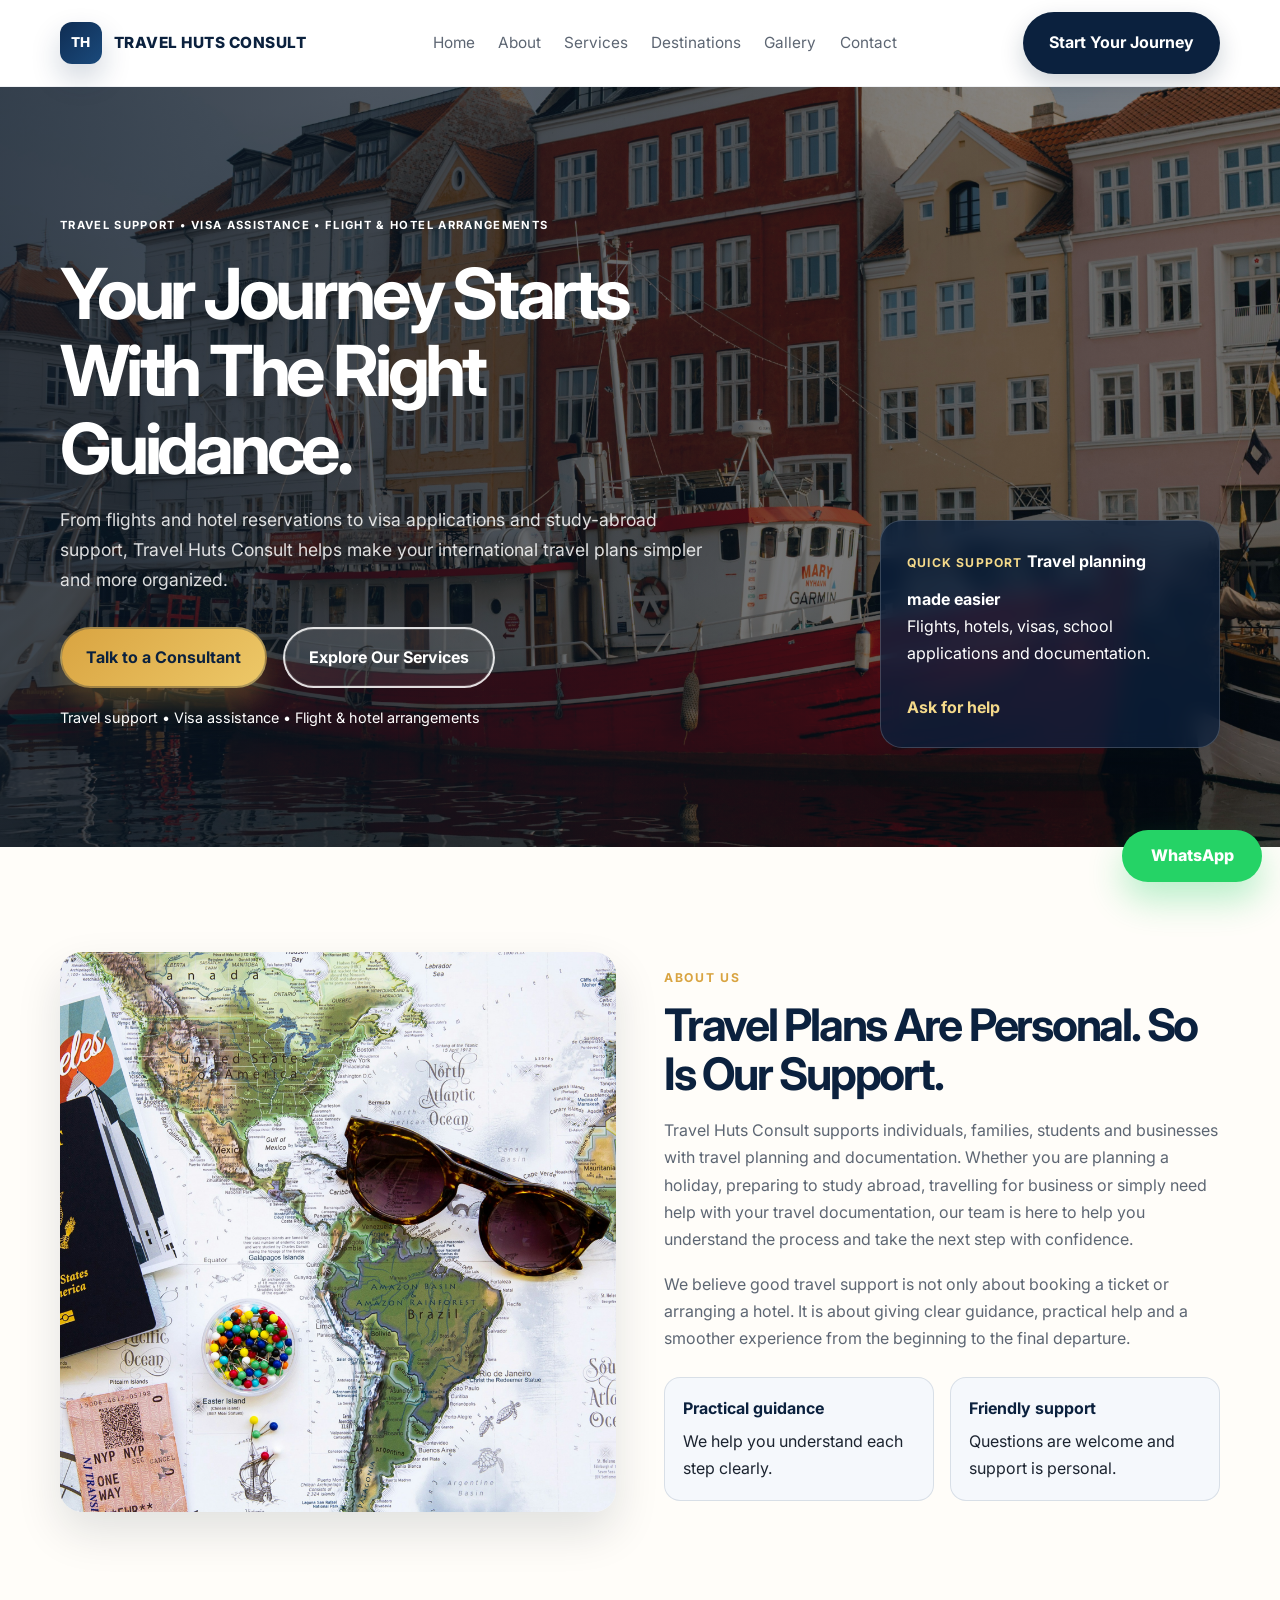
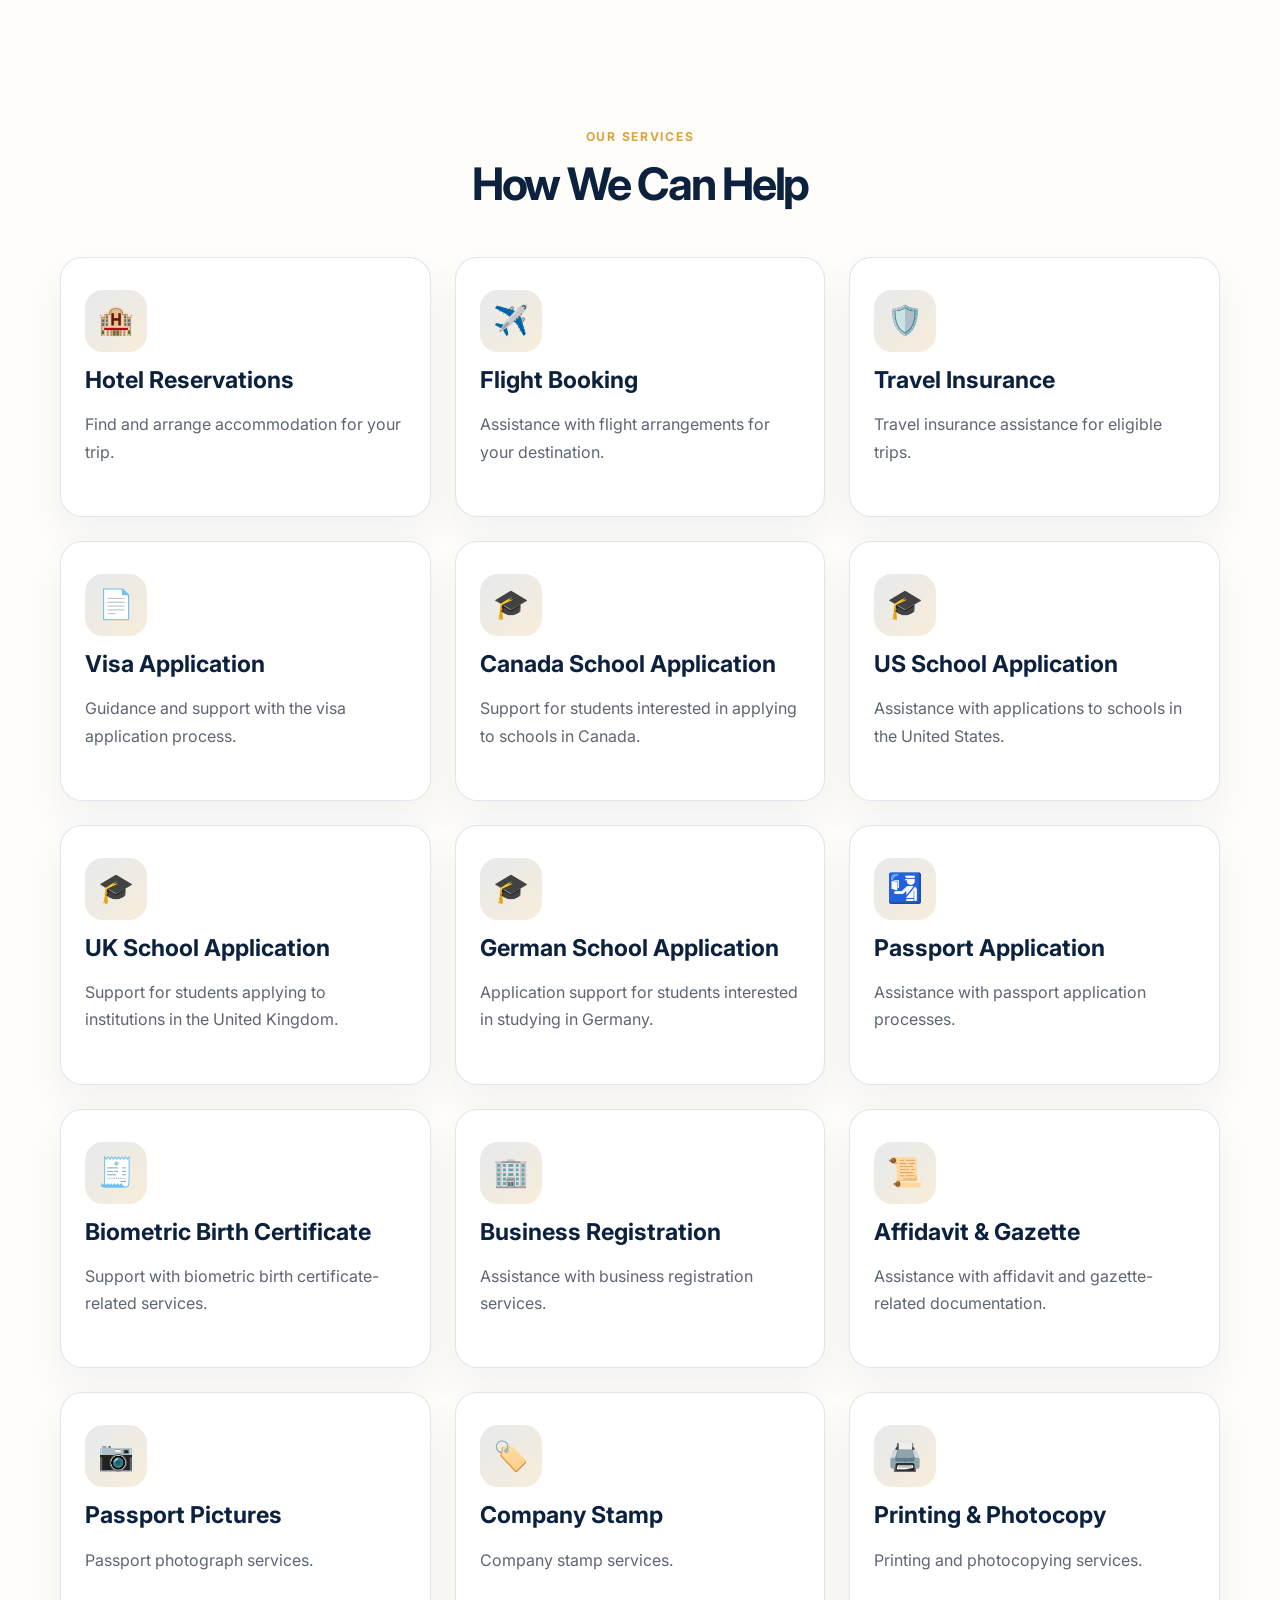
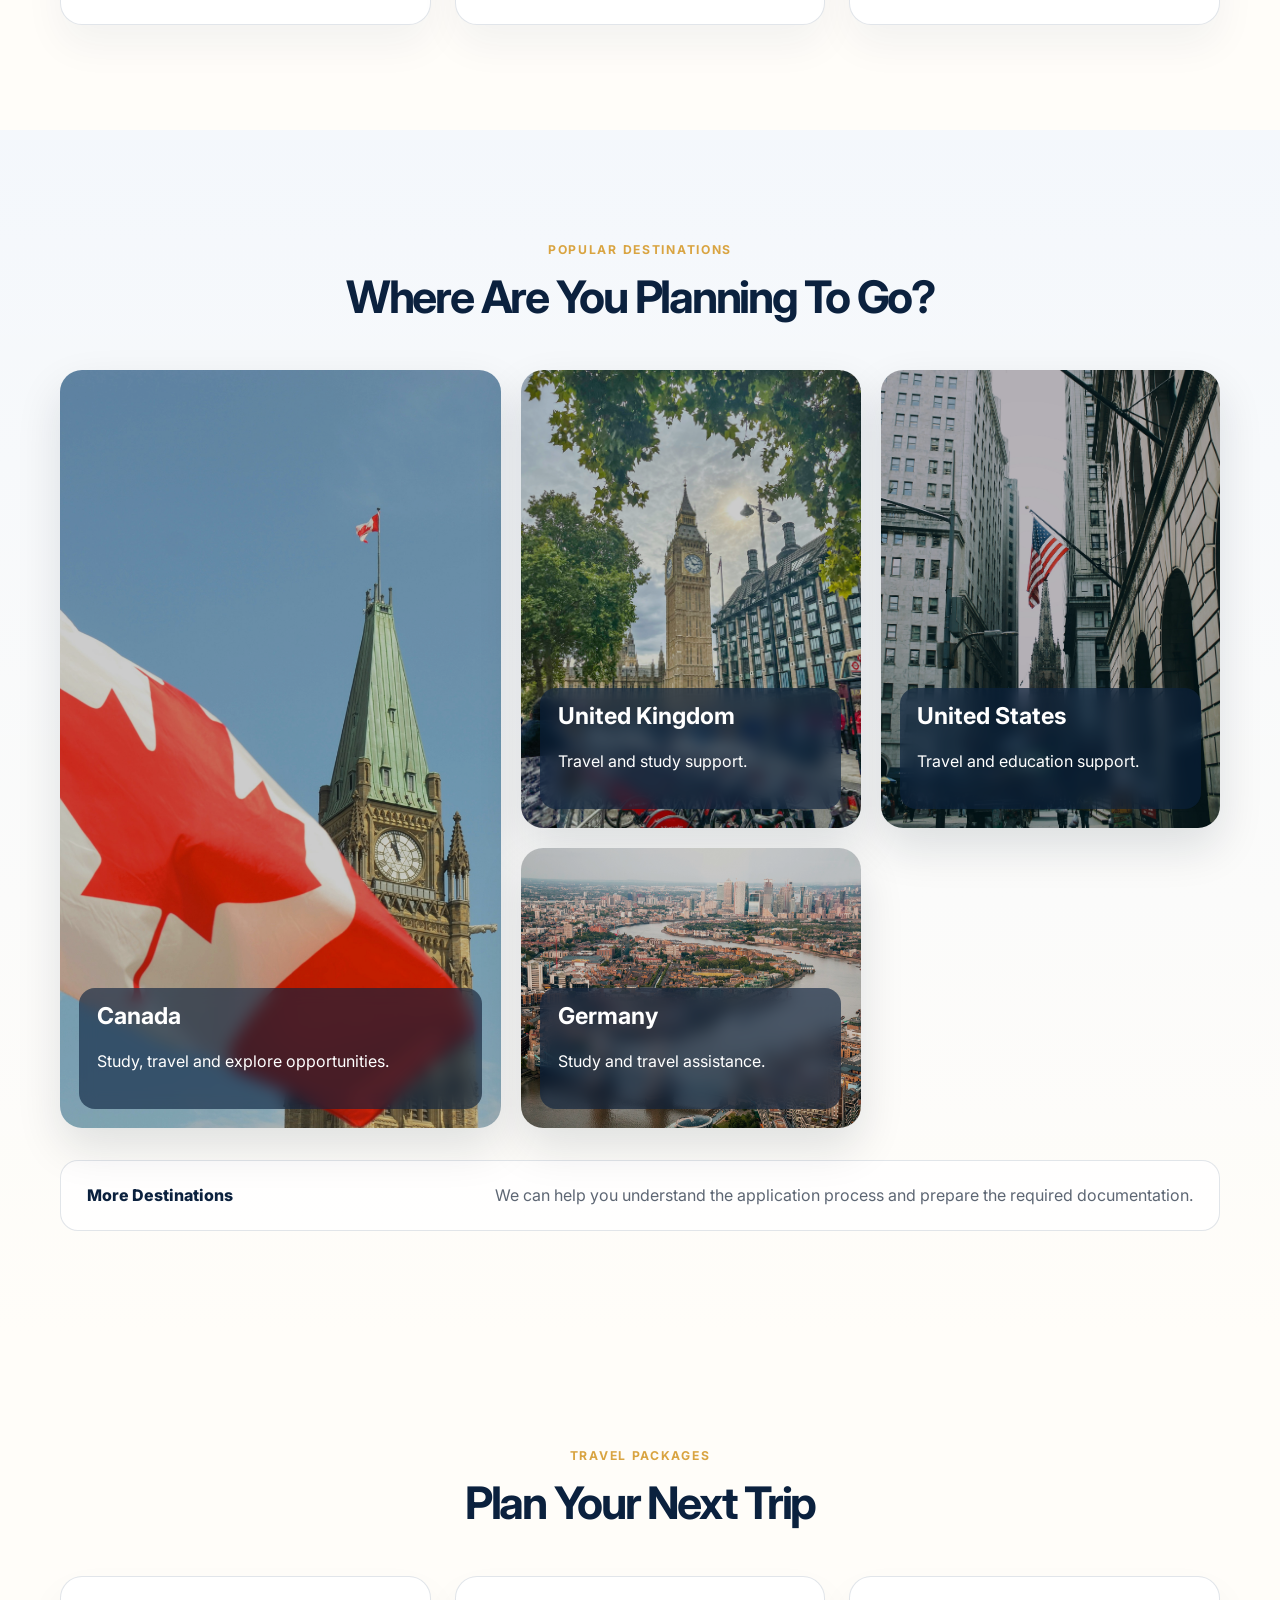
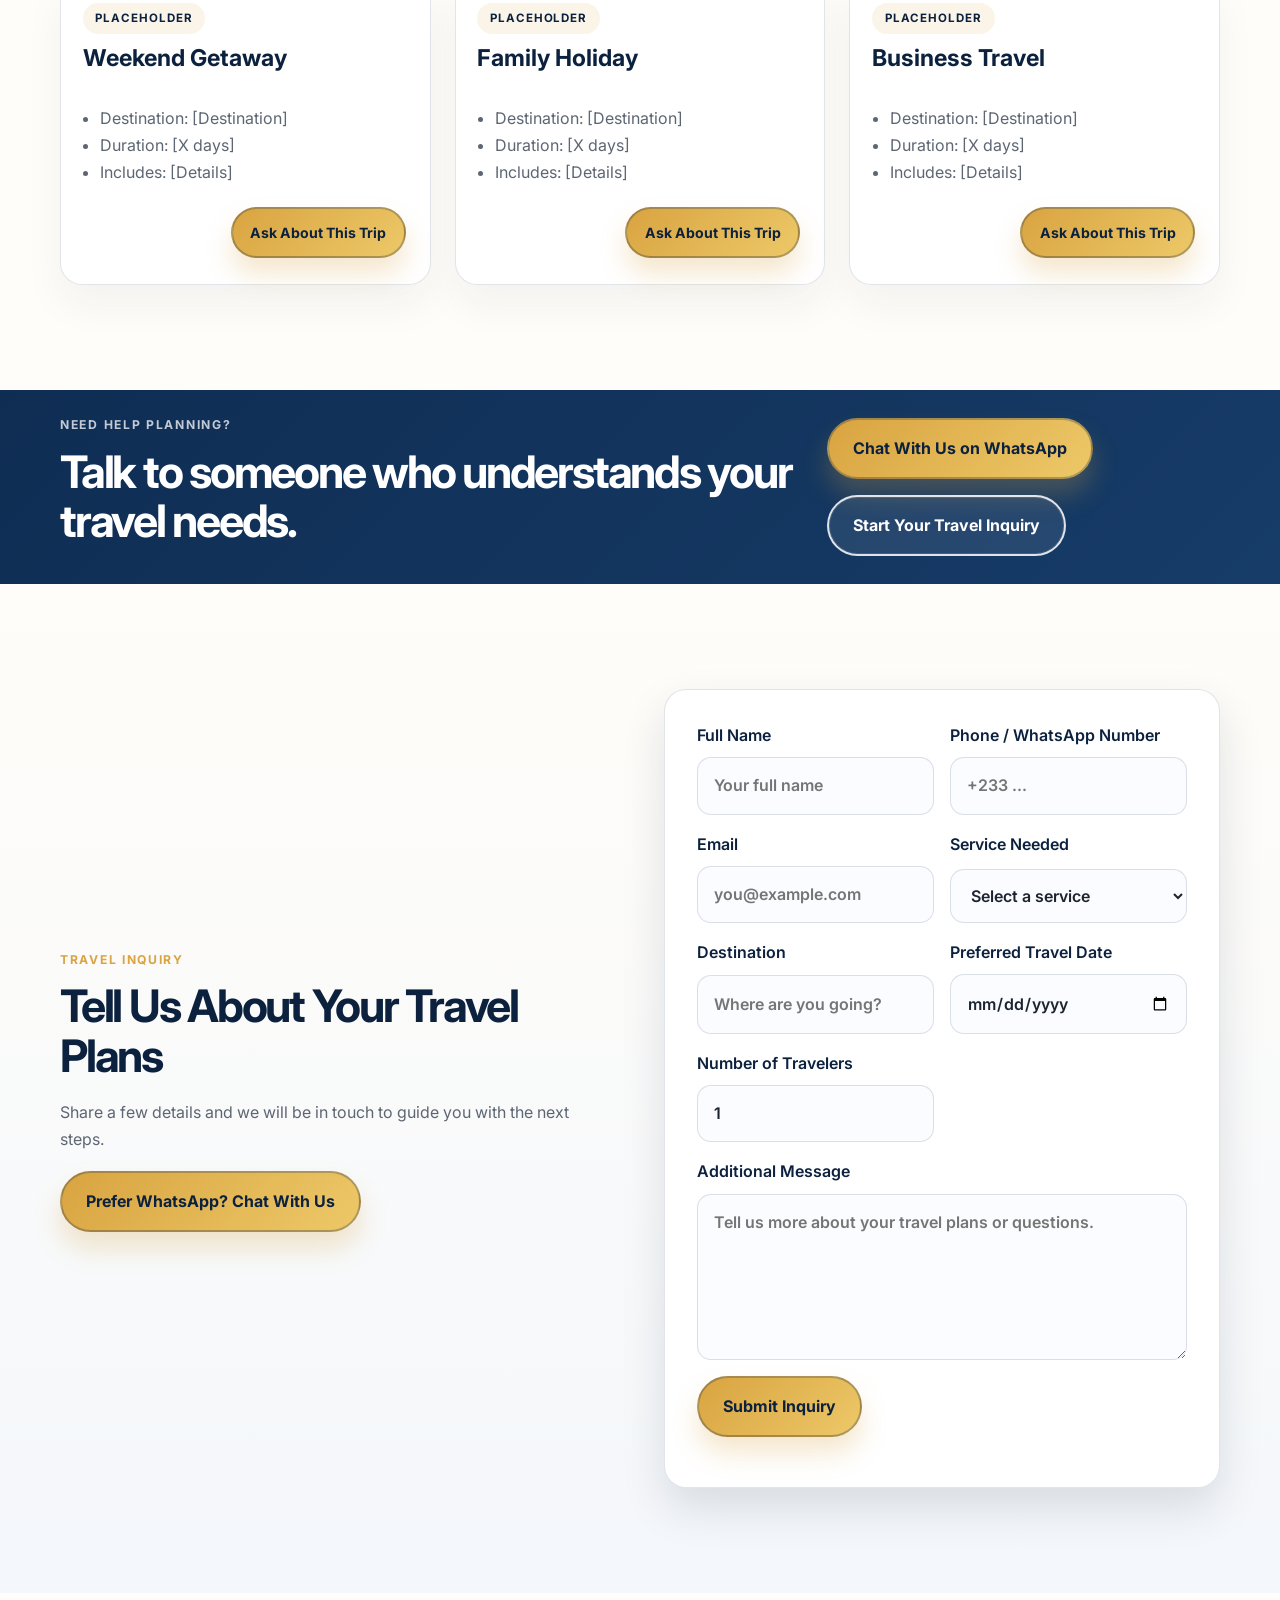
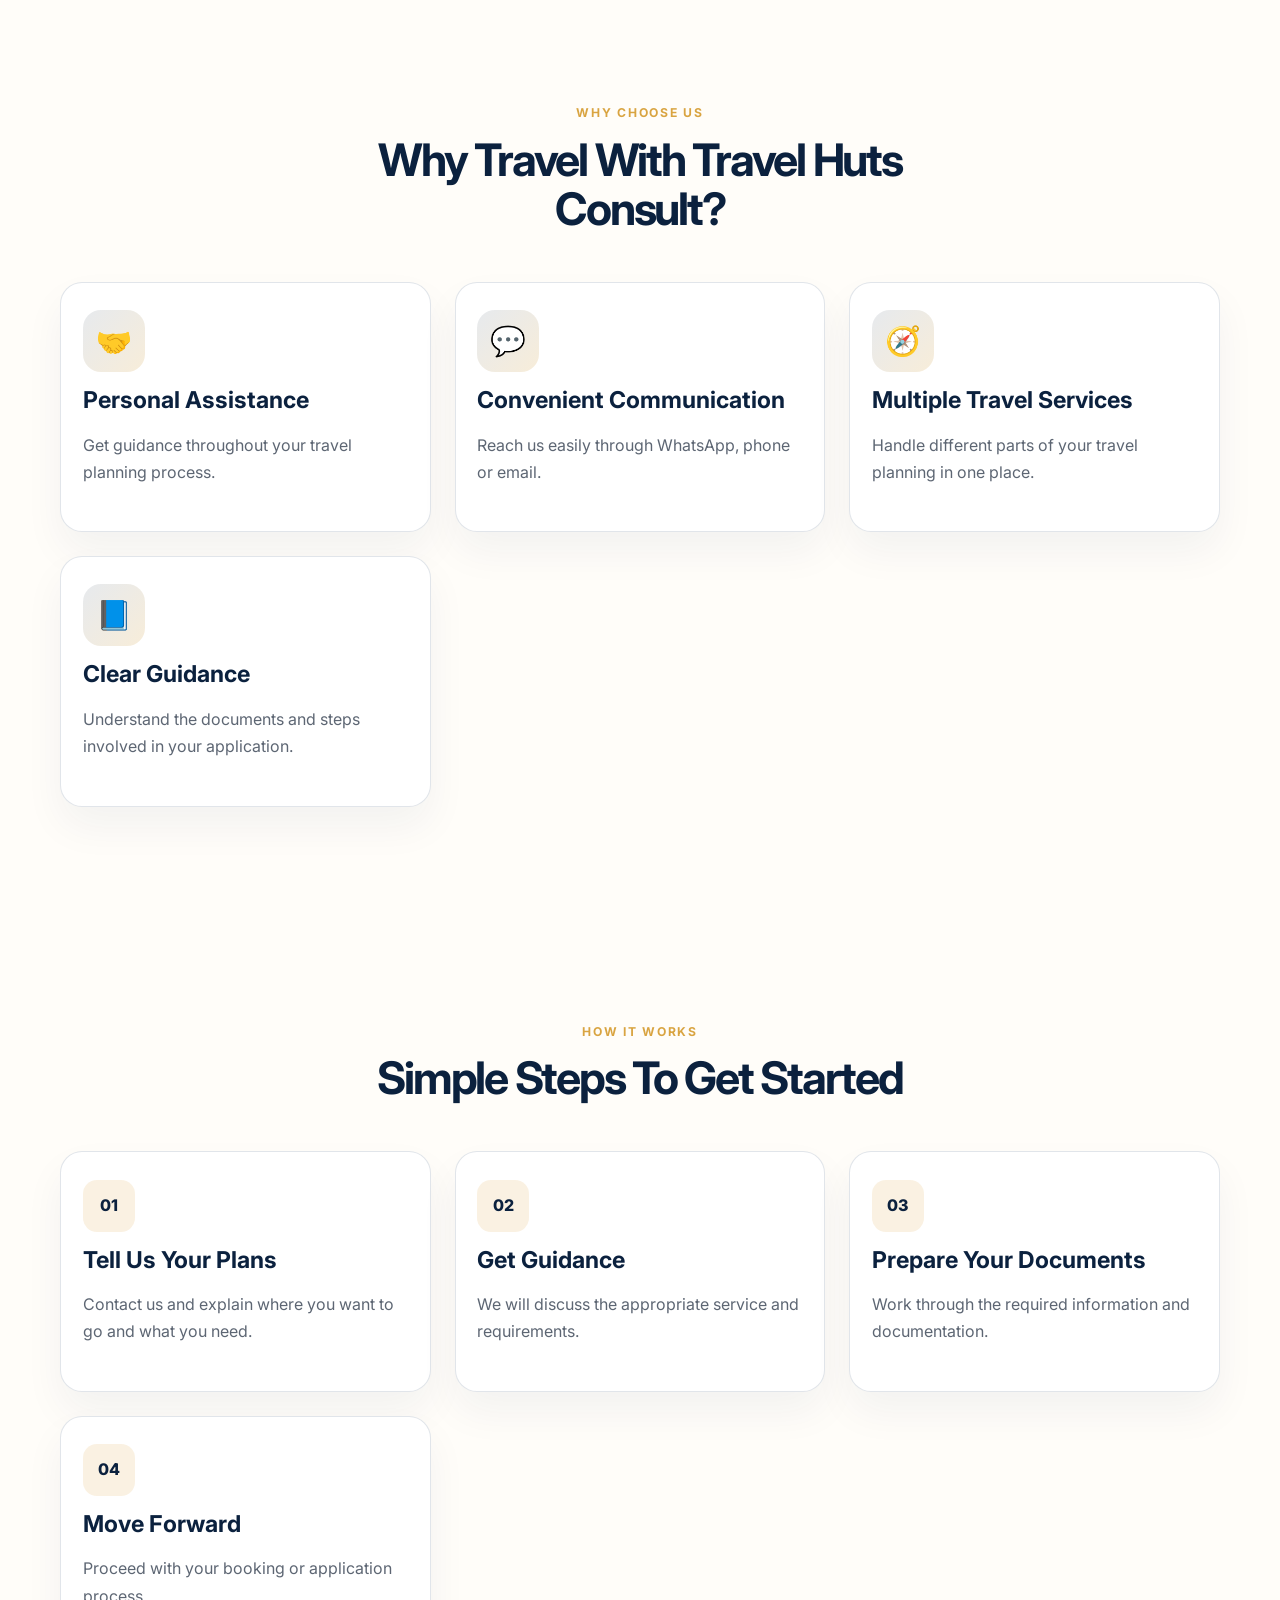
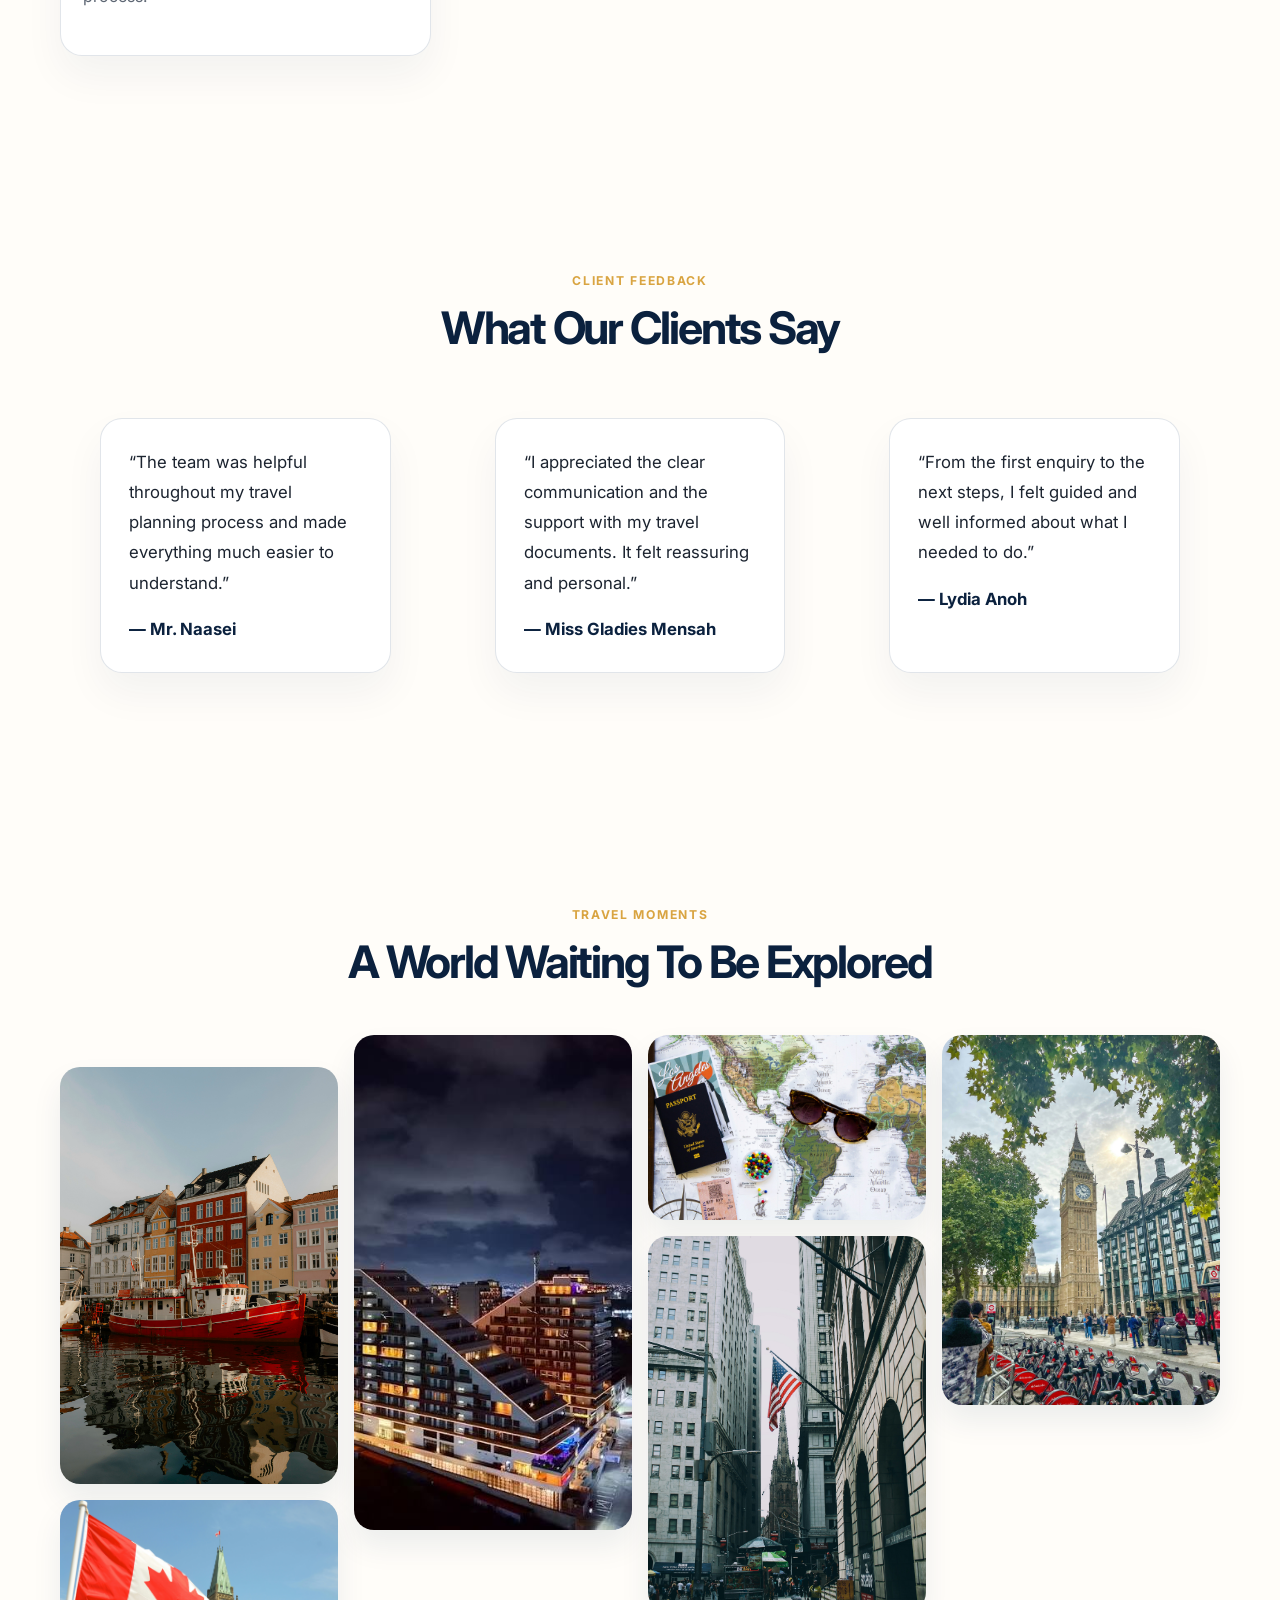
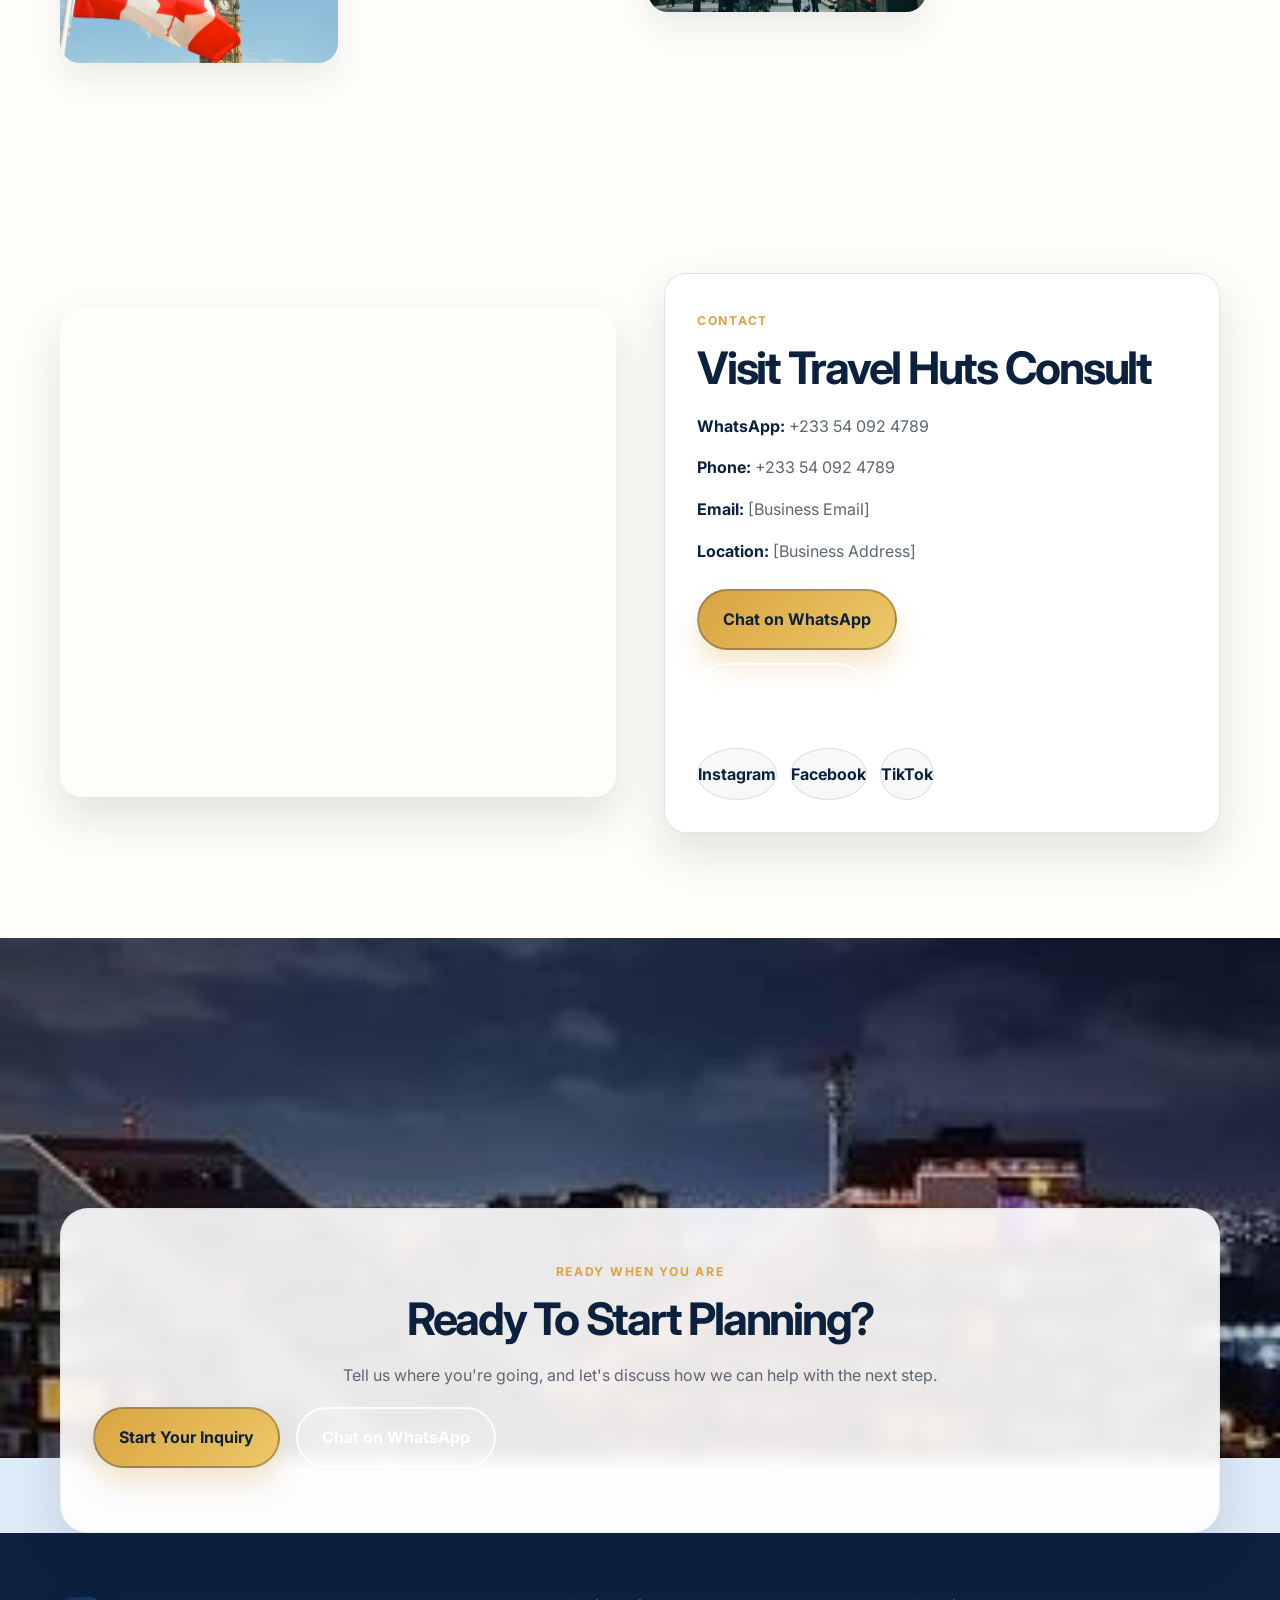
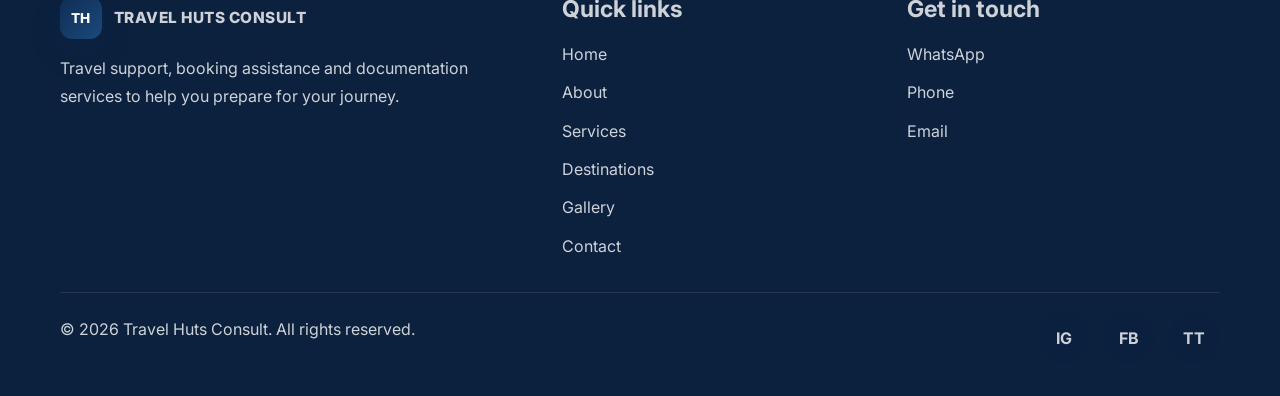
==== index.html @ ecdd97b5 "a landing page for travel huts consult" ====
<!DOCTYPE html>
<html lang="en">
  <head>
    <meta charset="UTF-8" />
    <meta name="viewport" content="width=device-width, initial-scale=1.0" />
    <meta
      name="description"
      content="Travel Huts Consult helps with flights, hotel reservations, visa applications, school admissions and travel documentation support."
    />
    <title>Travel Huts Consult | Travel Support & Consultancy</title>
    <link rel="preconnect" href="https://fonts.googleapis.com" />
    <link rel="preconnect" href="https://fonts.gstatic.com" crossorigin />
    <link
      href="https://fonts.googleapis.com/css2?family=Inter:wght@400;500;600;700;800;900&display=swap"
      rel="stylesheet"
    />
    <link rel="stylesheet" href="styles.css" />
    <script defer src="script.js"></script>
  </head>
  <body>
    <header class="site-header">
      <div class="container nav-wrap">
        <a href="#home" class="brand" aria-label="Travel Huts Consult home">
          <span class="brand-mark">TH</span>
          <span class="brand-text">TRAVEL HUTS CONSULT</span>
        </a>

        <nav class="main-nav" aria-label="Main navigation">
          <a href="#home">Home</a>
          <a href="#about">About</a>
          <a href="#services">Services</a>
          <a href="#destinations">Destinations</a>
          <a href="#gallery">Gallery</a>
          <a href="#contact">Contact</a>
        </nav>

        <a href="#contact" class="btn btn-primary nav-cta">Start Your Journey</a>

        <button class="menu-toggle" aria-expanded="false" aria-label="Open menu">
          <span></span>
          <span></span>
          <span></span>
        </button>
      </div>
    </header>

    <main>
      <section class="hero" id="home">
        <div class="hero-overlay"></div>
        <div class="container hero-grid">
          <div class="hero-content">
            <p class="eyebrow">Travel support • Visa assistance • Flight & hotel arrangements</p>
            <h1>Your Journey Starts With The Right Guidance.</h1>
            <p class="hero-text">
              From flights and hotel reservations to visa applications and study-abroad
              support, Travel Huts Consult helps make your international travel plans
              simpler and more organized.
            </p>

            <div class="hero-actions">
              <a href="https://wa.me/233540924789?text=Hello%20Travel%20Huts%20Consult%2C%20I%27m%20interested%20in%20your%20travel%20services.%20I%20would%20like%20to%20make%20an%20inquiry." class="btn btn-primary" target="_blank" rel="noreferrer">Talk to a Consultant</a>
              <a href="#services" class="btn btn-secondary">Explore Our Services</a>
            </div>

            <p class="trust-line">Travel support • Visa assistance • Flight & hotel arrangements</p>
          </div>

          <div class="hero-card">
            <div class="mini-card">
              <span class="mini-label">Quick support</span>
              <strong>Travel planning made easier</strong>
              <p>Flights, hotels, visas, school applications and documentation.</p>
              <a href="#contact" class="inline-link">Ask for help</a>
            </div>
          </div>
        </div>
      </section>

      <section class="about section" id="about">
        <div class="container about-grid">
          <div class="about-image-wrap">
            <img
              src="assests/geojango-maps-CWbbJW_7Fsw-unsplash.jpg"
              alt="Travel consultants helping a client with travel planning"
              loading="lazy"
            />
          </div>

          <div class="about-content">
            <p class="section-tag">About us</p>
            <h2>Travel Plans Are Personal. So Is Our Support.</h2>
            <p>
              Travel Huts Consult supports individuals, families, students and businesses
              with travel planning and documentation. Whether you are planning a holiday,
              preparing to study abroad, travelling for business or simply need help with
              your travel documentation, our team is here to help you understand the process
              and take the next step with confidence.
            </p>
            <p>
              We believe good travel support is not only about booking a ticket or arranging
              a hotel. It is about giving clear guidance, practical help and a smoother
              experience from the beginning to the final departure.
            </p>
            <div class="about-points">
              <div>
                <strong>Practical guidance</strong>
                <span>We help you understand each step clearly.</span>
              </div>
              <div>
                <strong>Friendly support</strong>
                <span>Questions are welcome and support is personal.</span>
              </div>
            </div>
          </div>
        </div>
      </section>

      <section class="services section" id="services">
        <div class="container">
          <div class="section-heading center">
            <p class="section-tag">Our services</p>
            <h2>How We Can Help</h2>
          </div>

          <div class="services-grid">
            <article class="service-card">
              <div class="icon-wrap">🏨</div>
              <h3>Hotel Reservations</h3>
              <p>Find and arrange accommodation for your trip.</p>
            </article>

            <article class="service-card">
              <div class="icon-wrap">✈️</div>
              <h3>Flight Booking</h3>
              <p>Assistance with flight arrangements for your destination.</p>
            </article>

            <article class="service-card">
              <div class="icon-wrap">🛡️</div>
              <h3>Travel Insurance</h3>
              <p>Travel insurance assistance for eligible trips.</p>
            </article>

            <article class="service-card">
              <div class="icon-wrap">📄</div>
              <h3>Visa Application</h3>
              <p>Guidance and support with the visa application process.</p>
            </article>

            <article class="service-card">
              <div class="icon-wrap">🎓</div>
              <h3>Canada School Application</h3>
              <p>Support for students interested in applying to schools in Canada.</p>
            </article>

            <article class="service-card">
              <div class="icon-wrap">🎓</div>
              <h3>US School Application</h3>
              <p>Assistance with applications to schools in the United States.</p>
            </article>

            <article class="service-card">
              <div class="icon-wrap">🎓</div>
              <h3>UK School Application</h3>
              <p>Support for students applying to institutions in the United Kingdom.</p>
            </article>

            <article class="service-card">
              <div class="icon-wrap">🎓</div>
              <h3>German School Application</h3>
              <p>Application support for students interested in studying in Germany.</p>
            </article>

            <article class="service-card">
              <div class="icon-wrap">🛂</div>
              <h3>Passport Application</h3>
              <p>Assistance with passport application processes.</p>
            </article>

            <article class="service-card">
              <div class="icon-wrap">🧾</div>
              <h3>Biometric Birth Certificate</h3>
              <p>Support with biometric birth certificate-related services.</p>
            </article>

            <article class="service-card">
              <div class="icon-wrap">🏢</div>
              <h3>Business Registration</h3>
              <p>Assistance with business registration services.</p>
            </article>

            <article class="service-card">
              <div class="icon-wrap">📜</div>
              <h3>Affidavit & Gazette</h3>
              <p>Assistance with affidavit and gazette-related documentation.</p>
            </article>

            <article class="service-card">
              <div class="icon-wrap">📷</div>
              <h3>Passport Pictures</h3>
              <p>Passport photograph services.</p>
            </article>

            <article class="service-card">
              <div class="icon-wrap">🏷️</div>
              <h3>Company Stamp</h3>
              <p>Company stamp services.</p>
            </article>

            <article class="service-card">
              <div class="icon-wrap">🖨️</div>
              <h3>Printing & Photocopy</h3>
              <p>Printing and photocopying services.</p>
            </article>
          </div>
        </div>
      </section>

      <section class="destinations section" id="destinations">
        <div class="container">
          <div class="section-heading center">
            <p class="section-tag">Popular destinations</p>
            <h2>Where Are You Planning To Go?</h2>
          </div>

          <div class="destination-grid">
            <article class="destination-card large">
              <img
                src="assests/canada.jpg"
                alt="Travel destination"
                loading="lazy"
              />
              <div class="destination-copy">
                <h3>Canada</h3>
                <p>Study, travel and explore opportunities.</p>
              </div>
            </article>

            <article class="destination-card">
              <img
                src="assests/uk.jpg"
                alt="Travel destination"
                loading="lazy"
              />
              <div class="destination-copy">
                <h3>United Kingdom</h3>
                <p>Travel and study support.</p>
              </div>
            </article>

            <article class="destination-card">
              <img
                src="assests/usa.jpg"
                alt="Travel destination"
                loading="lazy"
              />
              <div class="destination-copy">
                <h3>United States</h3>
                <p>Travel and education support.</p>
              </div>
            </article>

            <article class="destination-card">
              <img
                src="assests/united kingdom.jpg"
                alt="Travel destination"
                loading="lazy"
              />
              <div class="destination-copy">
                <h3>Germany</h3>
                <p>Study and travel assistance.</p>
              </div>
            </article>
          </div>

          <div class="more-destination-box">
            <p>More Destinations</p>
            <span>We can help you understand the application process and prepare the required documentation.</span>
          </div>
        </div>
      </section>

      <section class="packages section" id="packages">
        <div class="container">
          <div class="section-heading center">
            <p class="section-tag">Travel packages</p>
            <h2>Plan Your Next Trip</h2>
          </div>

          <div class="package-grid">
            <article class="package-card" data-package="weekend">
              <div class="package-header">
                <p class="package-badge">Placeholder</p>
                <h3>Weekend Getaway</h3>
              </div>
              <ul>
                <li>Destination: [Destination]</li>
                <li>Duration: [X days]</li>
                <li>Includes: [Details]</li>
              </ul>
              <div class="package-actions">
                <button class="btn btn-secondary small view-package" data-package-id="weekend">View Package</button>
                <a href="https://wa.me/233540924789?text=Hello%20Travel%20Huts%20Consult%2C%20I%27m%20interested%20in%20the%20Weekend%20Getaway%20package.%20Please%20tell%20me%20more." class="btn btn-primary small" target="_blank" rel="noreferrer">Ask About This Trip</a>
              </div>
            </article>

            <article class="package-card" data-package="family">
              <div class="package-header">
                <p class="package-badge">Placeholder</p>
                <h3>Family Holiday</h3>
              </div>
              <ul>
                <li>Destination: [Destination]</li>
                <li>Duration: [X days]</li>
                <li>Includes: [Details]</li>
              </ul>
              <div class="package-actions">
                <button class="btn btn-secondary small view-package" data-package-id="family">View Package</button>
                <a href="https://wa.me/233540924789?text=Hello%20Travel%20Huts%20Consult%2C%20I%27m%20interested%20in%20the%20Family%20Holiday%20package.%20Please%20tell%20me%20more." class="btn btn-primary small" target="_blank" rel="noreferrer">Ask About This Trip</a>
              </div>
            </article>

            <article class="package-card" data-package="business">
              <div class="package-header">
                <p class="package-badge">Placeholder</p>
                <h3>Business Travel</h3>
              </div>
              <ul>
                <li>Destination: [Destination]</li>
                <li>Duration: [X days]</li>
                <li>Includes: [Details]</li>
              </ul>
              <div class="package-actions">
                <button class="btn btn-secondary small view-package" data-package-id="business">View Package</button>
                <a href="https://wa.me/233540924789?text=Hello%20Travel%20Huts%20Consult%2C%20I%27m%20interested%20in%20the%20Business%20Travel%20package.%20Please%20tell%20me%20more." class="btn btn-primary small" target="_blank" rel="noreferrer">Ask About This Trip</a>
              </div>
            </article>
          </div>
        </div>
      </section>

      <div class="package-modal" id="packageModal" aria-hidden="true">
        <div class="package-modal-backdrop" data-close-modal="true"></div>
        <div class="package-modal-content" role="dialog" aria-modal="true" aria-labelledby="packageModalTitle">
          <button class="modal-close" aria-label="Close package details">×</button>
          <div class="modal-body">
            <div class="modal-header-row">
              <div>
                <p class="section-tag">Travel package</p>
                <h3 id="packageModalTitle">Package</h3>
              </div>
              <span class="price-pill" id="packagePrice">Starting price: [TBD]</span>
            </div>

            <div class="modal-meta">
              <div><strong>Destination</strong><span id="packageDestination">[Destination]</span></div>
              <div><strong>Duration</strong><span id="packageDuration">[X days]</span></div>
              <div><strong>Accommodation</strong><span id="packageAccommodation">[Details]</span></div>
              <div><strong>Flight</strong><span id="packageFlight">[If applicable]</span></div>
            </div>

            <div class="modal-details-grid">
              <div>
                <h4>Activities</h4>
                <ul id="packageActivities"></ul>
              </div>
              <div>
                <h4>What's included</h4>
                <ul id="packageIncluded"></ul>
              </div>
              <div>
                <h4>What's not included</h4>
                <ul id="packageExcluded"></ul>
              </div>
              <div>
                <h4>Important information</h4>
                <ul id="packageNotes"></ul>
              </div>
            </div>

            <div class="modal-actions">
              <a href="https://wa.me/233540924789?text=Hello%20Travel%20Huts%20Consult%2C%20I%27d%20like%20to%20ask%20about%20this%20package." class="btn btn-primary" target="_blank" rel="noreferrer">Ask About This Package on WhatsApp</a>
            </div>
          </div>
        </div>
      </div>

      <section class="cta-strip">
        <div class="container cta-strip-inner">
          <div>
            <p class="section-tag light">Need help planning?</p>
            <h2>Talk to someone who understands your travel needs.</h2>
          </div>
          <div class="cta-buttons">
            <a href="https://wa.me/233540924789?text=Hello%20Travel%20Huts%20Consult%2C%20I%20need%20support%20with%20my%20travel%20plans." class="btn btn-primary" target="_blank" rel="noreferrer">Chat With Us on WhatsApp</a>
            <a href="#contact" class="btn btn-secondary">Start Your Travel Inquiry</a>
          </div>
        </div>
      </section>

      <section class="inquiry section" id="inquiry">
        <div class="container inquiry-grid">
          <div class="inquiry-copy">
            <p class="section-tag">Travel inquiry</p>
            <h2>Tell Us About Your Travel Plans</h2>
            <p>
              Share a few details and we will be in touch to guide you with the next steps.
            </p>
            <div class="inquiry-quick">
              <a href="https://wa.me/233540924789?text=Hello%20Travel%20Huts%20Consult%2C%20I%20would%20like%20to%20make%20an%20inquiry." class="btn btn-primary" target="_blank" rel="noreferrer">Prefer WhatsApp? Chat With Us</a>
            </div>
          </div>

          <form class="inquiry-form" id="travelForm">
            <div class="form-row two-col">
              <label>
                Full Name
                <input type="text" name="name" placeholder="Your full name" required />
              </label>
              <label>
                Phone / WhatsApp Number
                <input type="tel" name="phone" placeholder="+233 ..." required />
              </label>
            </div>

            <div class="form-row two-col">
              <label>
                Email
                <input type="email" name="email" placeholder="you@example.com" required />
              </label>
              <label>
                Service Needed
                <select name="service" required>
                  <option value="">Select a service</option>
                  <option>Flight Booking</option>
                  <option>Hotel Reservation</option>
                  <option>Visa Application</option>
                  <option>Travel Insurance</option>
                  <option>School Application</option>
                  <option>Passport Application</option>
                  <option>Business Registration</option>
                  <option>Other</option>
                </select>
              </label>
            </div>

            <div class="form-row two-col">
              <label>
                Destination
                <input type="text" name="destination" placeholder="Where are you going?" />
              </label>
              <label>
                Preferred Travel Date
                <input type="date" name="date" />
              </label>
            </div>

            <div class="form-row two-col">
              <label>
                Number of Travelers
                <input type="number" name="travelers" min="1" value="1" />
              </label>
              <div class="empty-field"></div>
            </div>

            <label>
              Additional Message
              <textarea name="message" rows="5" placeholder="Tell us more about your travel plans or questions."></textarea>
            </label>

            <button type="submit" class="btn btn-primary submit-btn">Submit Inquiry</button>
            <p class="form-success" aria-live="polite"></p>
          </form>
        </div>
      </section>

      <section class="reasons section" id="why-us">
        <div class="container">
          <div class="section-heading center">
            <p class="section-tag">Why choose us</p>
            <h2>Why Travel With Travel Huts Consult?</h2>
          </div>

          <div class="reasons-grid">
            <article class="reason-card">
              <div class="icon-wrap">🤝</div>
              <h3>Personal Assistance</h3>
              <p>Get guidance throughout your travel planning process.</p>
            </article>

            <article class="reason-card">
              <div class="icon-wrap">💬</div>
              <h3>Convenient Communication</h3>
              <p>Reach us easily through WhatsApp, phone or email.</p>
            </article>

            <article class="reason-card">
              <div class="icon-wrap">🧭</div>
              <h3>Multiple Travel Services</h3>
              <p>Handle different parts of your travel planning in one place.</p>
            </article>

            <article class="reason-card">
              <div class="icon-wrap">📘</div>
              <h3>Clear Guidance</h3>
              <p>Understand the documents and steps involved in your application.</p>
            </article>
          </div>
        </div>
      </section>

      <section class="process section">
        <div class="container">
          <div class="section-heading center">
            <p class="section-tag">How it works</p>
            <h2>Simple Steps To Get Started</h2>
          </div>

          <div class="process-grid">
            <div class="process-card">
              <span>01</span>
              <h3>Tell Us Your Plans</h3>
              <p>Contact us and explain where you want to go and what you need.</p>
            </div>

            <div class="process-card">
              <span>02</span>
              <h3>Get Guidance</h3>
              <p>We will discuss the appropriate service and requirements.</p>
            </div>

            <div class="process-card">
              <span>03</span>
              <h3>Prepare Your Documents</h3>
              <p>Work through the required information and documentation.</p>
            </div>

            <div class="process-card">
              <span>04</span>
              <h3>Move Forward</h3>
              <p>Proceed with your booking or application process.</p>
            </div>
          </div>
        </div>
      </section>

      <section class="testimonials section">
        <div class="container">
          <div class="section-heading center">
            <p class="section-tag">Client feedback</p>
            <h2>What Our Clients Say</h2>
          </div>

          <div class="testimonial-grid">
            <blockquote class="testimonial-card">
              “The team was helpful throughout my travel planning process and made everything much easier to understand.”
              <footer>— Mr. Naasei</footer>
            </blockquote>

            <blockquote class="testimonial-card">
              “I appreciated the clear communication and the support with my travel documents. It felt reassuring and personal.”
              <footer>— Miss Gladies Mensah</footer>
            </blockquote>

            <blockquote class="testimonial-card">
              “From the first enquiry to the next steps, I felt guided and well informed about what I needed to do.”
              <footer>— Lydia Anoh</footer>
            </blockquote>
          </div>
        </div>
      </section>

      <section class="gallery section" id="gallery">
        <div class="container">
          <div class="section-heading center">
            <p class="section-tag">Travel moments</p>
            <h2>A World Waiting To Be Explored</h2>
          </div>

          <div class="gallery-grid">
            <img src="assests/images (2).jpg" alt="Airport terminal" loading="lazy" />
            <img src="assests/sander-crombach-6b3r1WAjPBI-unsplash.jpg" alt="Travel destination" loading="lazy" />
            <img src="assests/frank-huang-NT8soa0sHto-unsplash.jpg" alt="People traveling" loading="lazy" />
            <img src="assests/canada.jpg" alt="Hotel and resort" loading="lazy" />
            <img src="assests/images (3).jpg" alt="Students abroad" loading="lazy" />
            <img src="assests/geojango-maps-CWbbJW_7Fsw-unsplash.jpg" alt="Travel documents" loading="lazy" />
            <img src="assests/usa.jpg" alt="Airplane wing" loading="lazy" />
            <img src="assests/uk.jpg" alt="Traveler with luggage" loading="lazy" />
          </div>
        </div>
      </section>

      <section class="location section" id="contact">
        <div class="container location-grid">
          <div class="map-box">
            <iframe
              src="https://www.google.com/maps?q=Accra%20Ghana&output=embed"
              loading="lazy"
              referrerpolicy="no-referrer-when-downgrade"
              title="Travel Huts Consult location map"
              aria-label="Travel Huts Consult map"
            ></iframe>
          </div>

          <div class="contact-box">
            <p class="section-tag">Contact</p>
            <h2>Visit Travel Huts Consult</h2>
            <ul class="contact-items">
              <li><strong>WhatsApp:</strong> +233 54 092 4789</li>
              <li><strong>Phone:</strong> +233 54 092 4789</li>
              <li><strong>Email:</strong> [Business Email]</li>
              <li><strong>Location:</strong> [Business Address]</li>
            </ul>

            <div class="contact-actions">
              <a href="https://wa.me/233540924789?text=Hello%20Travel%20Huts%20Consult%2C%20I%20want%20to%20ask%20about%20your%20services." class="btn btn-primary" target="_blank" rel="noreferrer">Chat on WhatsApp</a>
              <a href="tel:+233540924789" class="btn btn-secondary">Call Us</a>
              <a href="#inquiry" class="btn btn-secondary">Send an Inquiry</a>
            </div>

            <div class="social-links" aria-label="Social media">
              <a href="#" aria-label="Instagram">Instagram</a>
              <a href="#" aria-label="Facebook">Facebook</a>
              <a href="#" aria-label="TikTok">TikTok</a>
            </div>
          </div>
        </div>
      </section>

      <section class="final-cta">
        <div class="final-cta-image"></div>
        <div class="container final-cta-content">
          <p class="section-tag">Ready when you are</p>
          <h2>Ready To Start Planning?</h2>
          <p>Tell us where you're going, and let's discuss how we can help with the next step.</p>
          <div class="cta-buttons">
            <a href="#inquiry" class="btn btn-primary">Start Your Inquiry</a>
            <a href="https://wa.me/233540924789?text=Hello%20Travel%20Huts%20Consult%2C%20I%20want%20to%20start%20planning%20my%20trip." class="btn btn-secondary" target="_blank" rel="noreferrer">Chat on WhatsApp</a>
          </div>
        </div>
      </section>
    </main>

    <footer class="site-footer">
      <div class="container footer-grid">
        <div>
          <a href="#home" class="brand footer-brand">
            <span class="brand-mark">TH</span>
            <span class="brand-text">TRAVEL HUTS CONSULT</span>
          </a>
          <p>Travel support, booking assistance and documentation services to help you prepare for your journey.</p>
        </div>

        <div>
          <h3>Quick links</h3>
          <ul>
            <li><a href="#home">Home</a></li>
            <li><a href="#about">About</a></li>
            <li><a href="#services">Services</a></li>
            <li><a href="#destinations">Destinations</a></li>
            <li><a href="#gallery">Gallery</a></li>
            <li><a href="#contact">Contact</a></li>
          </ul>
        </div>

        <div>
          <h3>Get in touch</h3>
          <ul>
            <li><a href="https://wa.me/233540924789" target="_blank" rel="noreferrer">WhatsApp</a></li>
            <li><a href="tel:+233540924789">Phone</a></li>
            <li><a href="mailto:hello@example.com">Email</a></li>
          </ul>
        </div>
      </div>

      <div class="container footer-bottom">
        <p>© 2026 Travel Huts Consult. All rights reserved.</p>
        <div class="social-links">
          <a href="#" aria-label="Instagram">IG</a>
          <a href="#" aria-label="Facebook">FB</a>
          <a href="#" aria-label="TikTok">TT</a>
        </div>
      </div>
    </footer>

    <a href="https://wa.me/233540924789?text=Hello%20Travel%20Huts%20Consult%2C%20I%20need%20help%20with%20my%20travel%20plans." class="floating-whatsapp" aria-label="Chat on WhatsApp" target="_blank" rel="noreferrer">WhatsApp</a>
  </body>
</html>
---- styles.css ----
:root {
  --primary: #0f2d53;
  --primary-deep: #0b213e;
  --primary-soft: #eaf3ff;
  --gold: #d9a441;
  --gold-soft: #f4d98a;
  --orange: #e78b3a;
  --accent: #f7f3eb;
  --white: #ffffff;
  --text: #1c2430;
  --muted: #5d6673;
  --border: rgba(15, 45, 83, 0.12);
  --shadow: 0 20px 45px rgba(10, 25, 44, 0.12);
  --radius: 22px;
  --container: min(1160px, calc(100% - 2rem));
}

* {
  box-sizing: border-box;
}

html {
  scroll-behavior: smooth;
}

body {
  margin: 0;
  font-family: "Inter", sans-serif;
  color: var(--text);
  background: #fffdf9;
  line-height: 1.7;
}

img {
  display: block;
  max-width: 100%;
}

a {
  text-decoration: none;
  color: inherit;
}

button,
input,
select,
textarea {
  font: inherit;
}

.container {
  width: var(--container);
  margin-inline: auto;
}

.section {
  padding: 105px 0;
}

.section-heading {
  margin-bottom: 42px;
}

.section-heading.center {
  text-align: center;
  max-width: 700px;
  margin-inline: auto;
  margin-bottom: 48px;
}

.section-tag {
  display: inline-block;
  margin: 0 0 12px;
  font-size: 0.76rem;
  text-transform: uppercase;
  letter-spacing: 0.14em;
  color: var(--gold);
  font-weight: 700;
}

.section-tag.light {
  color: rgba(255, 255, 255, 0.75);
}

h1,
h2,
h3,
h4 {
  line-height: 1.1;
  margin: 0 0 18px;
  color: var(--primary-deep);
}

h1 {
  font-size: clamp(2.7rem, 5.5vw, 5rem);
  letter-spacing: -0.06em;
}

h2 {
  font-size: clamp(2rem, 3.5vw, 3rem);
  letter-spacing: -0.05em;
}

h3 {
  font-size: 1.45rem;
}

p {
  margin: 0 0 18px;
  color: var(--muted);
}

.btn {
  display: inline-flex;
  align-items: center;
  justify-content: center;
  border-radius: 999px;
  border: 1px solid transparent;
  padding: 0.94rem 1.5rem;
  font-weight: 700;
  transition: transform 0.2s ease, box-shadow 0.2s ease, background 0.2s ease;
  cursor: pointer;
}

.btn:hover,
.btn:focus-visible {
  transform: translateY(-1px);
}

.btn-primary {
  background: linear-gradient(135deg, var(--gold) 0%, #edc868 100%);
  color: var(--primary-deep);
  border: 2px solid rgba(11, 33, 62, 0.28);
  box-shadow: 0 16px 26px rgba(217, 164, 65, 0.26);
}

.btn-secondary {
  background: rgba(255, 255, 255, 0.08);
  border: 2px solid rgba(255, 255, 255, 0.85);
  color: var(--white);
  box-shadow: inset 0 0 0 1px rgba(255, 255, 255, 0.12);
}

.btn.small {
  padding: 0.72rem 1.1rem;
  font-size: 0.88rem;
}

.site-header {
  position: sticky;
  top: 0;
  z-index: 50;
  background: rgba(255, 255, 255, 0.9);
  backdrop-filter: blur(14px);
  border-bottom: 1px solid rgba(15, 45, 83, 0.06);
}

.nav-wrap {
  display: flex;
  align-items: center;
  justify-content: space-between;
  min-height: 86px;
  gap: 1rem;
}

.brand {
  display: inline-flex;
  align-items: center;
  gap: 12px;
  font-weight: 800;
  color: var(--primary-deep);
  letter-spacing: 0.03em;
}

.brand-mark {
  display: inline-flex;
  align-items: center;
  justify-content: center;
  width: 42px;
  height: 42px;
  border-radius: 12px;
  background: linear-gradient(135deg, var(--primary) 0%, #1a4a7c 100%);
  color: var(--white);
  font-size: 0.85rem;
  box-shadow: 0 14px 30px rgba(15, 45, 83, 0.2);
}

.brand-text {
  font-size: 0.96rem;
}

.main-nav {
  display: flex;
  align-items: center;
  gap: 1.45rem;
  font-size: 0.96rem;
  color: var(--muted);
}

.main-nav a {
  position: relative;
  transition: color 0.2s ease;
}

.main-nav a::after {
  content: "";
  position: absolute;
  left: 0;
  bottom: -8px;
  width: 100%;
  height: 2px;
  background: var(--gold);
  transform: scaleX(0);
  transform-origin: center;
  transition: transform 0.2s ease;
}

.main-nav a:hover,
.main-nav a:focus-visible {
  color: var(--primary-deep);
}

.main-nav a:hover::after,
.main-nav a:focus-visible::after {
  transform: scaleX(1);
}

.nav-cta {
  background: var(--primary-deep);
  color: var(--white);
  box-shadow: 0 10px 25px rgba(11, 33, 62, 0.2);
}

.menu-toggle {
  display: none;
  width: 46px;
  height: 46px;
  border: 1px solid var(--border);
  border-radius: 12px;
  background: rgba(255, 255, 255, 0.8);
  padding: 0.7rem 0.65rem;
  cursor: pointer;
}

.menu-toggle span {
  display: block;
  width: 22px;
  height: 2px;
  background: var(--primary-deep);
  margin: 5px auto;
  transition: transform 0.2s ease;
}

.hero {
  position: relative;
  min-height: 760px;
  display: flex;
  align-items: center;
  background-image: url("assests/frank-huang-NT8soa0sHto-unsplash.jpg");
  background-size: cover;
  background-position: center;
  color: var(--white);
}

.hero-overlay {
  position: absolute;
  inset: 0;
  background: linear-gradient(90deg, rgba(8, 22, 39, 0.76), rgba(8, 22, 39, 0.35));
}

.hero-grid {
  position: relative;
  z-index: 1;
  display: grid;
  grid-template-columns: 1.25fr 0.75fr;
  gap: 2rem;
  align-items: end;
  padding: 120px 0 90px;
}

.eyebrow {
  margin-bottom: 20px;
  color: rgba(255, 255, 255, 0.9);
  text-transform: uppercase;
  letter-spacing: 0.12em;
  font-weight: 700;
  font-size: 0.7rem;
}

.hero-content h1,
.hero-content p,
.hero-content .trust-line {
  color: var(--white);
}

.hero-content .hero-text {
  max-width: 660px;
  font-size: 1.1rem;
  color: rgba(255, 255, 255, 0.85);
}

.hero-actions {
  display: flex;
  flex-wrap: wrap;
  gap: 1rem;
  margin-top: 2rem;
}

.trust-line {
  margin-top: 1.1rem;
  font-size: 0.9rem;
  color: rgba(255, 255, 255, 0.82);
}

.hero-card {
  display: flex;
  justify-content: flex-end;
}

.mini-card {
  background: rgba(11, 33, 62, 0.75);
  border: 1px solid rgba(255, 255, 255, 0.18);
  backdrop-filter: blur(10px);
  border-radius: var(--radius);
  padding: 1.65rem;
  width: min(100%, 340px);
  box-shadow: var(--shadow);
}

.mini-label {
  display: inline-block;
  margin-bottom: 0.8rem;
  color: var(--gold-soft);
  font-weight: 700;
  font-size: 0.76rem;
  text-transform: uppercase;
  letter-spacing: 0.1em;
}

.mini-card strong,
.mini-card p,
.inline-link {
  color: var(--white);
}

.inline-link {
  display: inline-block;
  margin-top: 0.5rem;
  font-weight: 700;
  color: var(--gold-soft);
}

.about-grid,
.inquiry-grid,
.location-grid {
  display: grid;
  grid-template-columns: repeat(2, minmax(0, 1fr));
  gap: 3rem;
  align-items: center;
}

.about-image-wrap {
  position: relative;
}

.about-image-wrap img {
  min-height: 560px;
  width: 100%;
  object-fit: cover;
  border-radius: var(--radius);
  box-shadow: var(--shadow);
}

.about-points {
  display: grid;
  grid-template-columns: repeat(2, minmax(0, 1fr));
  gap: 1rem;
  margin-top: 1.5rem;
}

.about-points div {
  padding: 1.1rem;
  border: 1px solid var(--border);
  border-radius: 16px;
  background: rgba(234, 243, 255, 0.48);
}

.about-points strong,
.about-points span {
  display: block;
}

.about-points strong {
  margin-bottom: 0.35rem;
  color: var(--primary-deep);
}

.services-grid,
.reasons-grid,
.process-grid,
.testimonial-grid,
.package-grid {
  display: grid;
  grid-template-columns: repeat(3, minmax(0, 1fr));
  gap: 1.5rem;
}

.service-card,
.reason-card,
.package-card,
.testimonial-card,
.process-card {
  background: var(--white);
  border: 1px solid var(--border);
  border-radius: var(--radius);
  box-shadow: 0 20px 40px rgba(15, 45, 83, 0.05);
}

.service-card {
  padding: 2rem 1.5rem;
  transition: transform 0.2s ease, box-shadow 0.2s ease;
}

.service-card:hover,
.reason-card:hover,
.package-card:hover {
  transform: translateY(-4px);
  box-shadow: 0 22px 50px rgba(15, 45, 83, 0.08);
}

.icon-wrap {
  display: inline-flex;
  align-items: center;
  justify-content: center;
  width: 62px;
  height: 62px;
  border-radius: 18px;
  background: linear-gradient(135deg, rgba(15, 45, 83, 0.1), rgba(217, 164, 65, 0.2));
  font-size: 1.8rem;
  margin-bottom: 1rem;
}

.destinations {
  background: linear-gradient(180deg, rgba(233, 242, 255, 0.5), rgba(255, 255, 255, 0));
}

.destination-grid {
  display: grid;
  grid-template-columns: 1.3fr 1fr 1fr;
  gap: 1.25rem;
}

.destination-card {
  position: relative;
  overflow: hidden;
  min-height: 280px;
  border-radius: var(--radius);
  box-shadow: var(--shadow);
}

.destination-card.large {
  grid-row: span 2;
  min-height: 580px;
}

.destination-card img {
  width: 100%;
  height: 100%;
  object-fit: cover;
  filter: brightness(0.8);
}

.destination-copy {
  position: absolute;
  left: 1.2rem;
  right: 1.2rem;
  bottom: 1.2rem;
  background: rgba(11, 33, 62, 0.62);
  color: var(--white);
  padding: 1rem 1.1rem;
  border-radius: 16px;
  backdrop-filter: blur(8px);
}

.destination-copy h3,
.destination-copy p {
  color: var(--white);
}

.more-destination-box {
  margin-top: 2rem;
  padding: 1.3rem 1.6rem;
  border: 1px solid var(--border);
  border-radius: 18px;
  background: rgba(255, 255, 255, 0.72);
  display: flex;
  justify-content: space-between;
  align-items: center;
  gap: 1rem;
}

.more-destination-box p {
  margin: 0;
  color: var(--primary-deep);
  font-weight: 800;
}

.more-destination-box span {
  color: var(--muted);
}

.package-card {
  padding: 1.6rem 1.35rem;
  display: flex;
  flex-direction: column;
  min-height: 100%;
}

.package-header {
  margin-bottom: 1rem;
}

.package-badge {
  display: inline-block;
  margin-bottom: 0.7rem;
  padding: 0.38rem 0.8rem;
  background: rgba(217, 164, 65, 0.12);
  color: var(--primary-deep);
  border-radius: 999px;
  font-size: 0.72rem;
  font-weight: 700;
  letter-spacing: 0.08em;
  text-transform: uppercase;
}

.package-card ul {
  margin: 0 0 1.3rem;
  padding-left: 1.1rem;
  color: var(--muted);
}

.package-actions {
  margin-top: auto;
  display: flex;
  flex-wrap: wrap;
  gap: 0.8rem;
}

.package-modal {
  position: fixed;
  inset: 0;
  display: none;
  z-index: 150;
}

.package-modal.is-open {
  display: block;
}

.package-modal-backdrop {
  position: absolute;
  inset: 0;
  background: rgba(9, 18, 28, 0.7);
}

.package-modal-content {
  position: relative;
  z-index: 1;
  width: min(900px, calc(100% - 1.5rem));
  max-height: 88vh;
  overflow: auto;
  margin: 6vh auto;
  background: var(--white);
  border-radius: 26px;
  box-shadow: var(--shadow);
}

.modal-body {
  padding: 2rem;
}

.modal-header-row {
  display: flex;
  justify-content: space-between;
  gap: 1rem;
  align-items: center;
  margin-bottom: 1.5rem;
}

.price-pill {
  background: rgba(217, 164, 65, 0.15);
  color: var(--primary-deep);
  padding: 0.6rem 0.9rem;
  border-radius: 999px;
  font-size: 0.85rem;
  font-weight: 700;
}

.modal-meta {
  display: grid;
  grid-template-columns: repeat(2, minmax(0, 1fr));
  gap: 1rem 1.5rem;
  padding: 1.2rem 0 1.7rem;
  border-top: 1px solid var(--border);
  border-bottom: 1px solid var(--border);
  margin-bottom: 1.5rem;
}

.modal-meta div {
  display: grid;
  gap: 0.35rem;
}

.modal-meta strong {
  color: var(--primary-deep);
}

.modal-details-grid {
  display: grid;
  grid-template-columns: repeat(2, minmax(0, 1fr));
  gap: 2rem;
}

.modal-details-grid ul {
  margin: 0;
  padding-left: 1.1rem;
  color: var(--muted);
}

.modal-actions {
  margin-top: 2rem;
}

.modal-close {
  position: absolute;
  top: 1rem;
  right: 1rem;
  border: 0;
  background: rgba(15, 45, 83, 0.06);
  color: var(--primary-deep);
  width: 42px;
  height: 42px;
  border-radius: 50%;
  font-size: 1.6rem;
  cursor: pointer;
}

.cta-strip {
  background: linear-gradient(135deg, #0f2d53 0%, #163c68 100%);
  color: var(--white);
  padding: 1.25rem 0;
}

.cta-strip-inner {
  display: flex;
  align-items: center;
  justify-content: space-between;
  gap: 2rem;
}

.cta-strip h2,
.cta-strip p {
  color: var(--white);
}

.cta-buttons {
  display: flex;
  flex-wrap: wrap;
  gap: 1rem;
}

.inquiry {
  background: linear-gradient(180deg, #fffdf9, #f4f7fb);
}

.inquiry-form {
  background: var(--white);
  border: 1px solid var(--border);
  border-radius: var(--radius);
  padding: 2rem;
  box-shadow: var(--shadow);
}

.form-row {
  display: grid;
  gap: 1rem;
  margin-bottom: 1rem;
}

.two-col {
  grid-template-columns: repeat(2, minmax(0, 1fr));
}

label {
  display: grid;
  gap: 0.5rem;
  color: var(--primary-deep);
  font-weight: 600;
}

input,
select,
textarea {
  width: 100%;
  border: 1px solid rgba(15, 45, 83, 0.14);
  background: #fbfcff;
  border-radius: 14px;
  padding: 0.88rem 1rem;
  color: var(--text);
}

input:focus,
select:focus,
textarea:focus {
  outline: 2px solid rgba(217, 164, 65, 0.45);
  border-color: rgba(217, 164, 65, 0.6);
}

.empty-field {
  min-height: 1px;
}

.submit-btn {
  margin-top: 1rem;
}

.form-success {
  margin-top: 1rem;
  font-weight: 600;
  color: #036b4d;
}

.reason-card,
.process-card {
  padding: 1.7rem 1.35rem;
}

.process-card span {
  display: inline-flex;
  align-items: center;
  justify-content: center;
  width: 52px;
  height: 52px;
  border-radius: 14px;
  background: rgba(217, 164, 65, 0.15);
  color: var(--primary-deep);
  font-weight: 800;
  margin-bottom: 1rem;
}

.testimonial-card {
  padding: 1.75rem;
  font-size: 1.05rem;
  line-height: 1.8;
  color: var(--text);
  position: relative;
}

.testimonial-card footer {
  margin-top: 1rem;
  color: var(--primary-deep);
  font-weight: 700;
}

.gallery-grid {
  columns: 4 230px;
  column-gap: 1rem;
}

.gallery-grid img {
  width: 100%;
  margin: 0 0 1rem;
  border-radius: 20px;
  break-inside: avoid;
  box-shadow: 0 16px 30px rgba(15, 45, 83, 0.08);
}

.map-box {
  border-radius: var(--radius);
  overflow: hidden;
  box-shadow: var(--shadow);
  min-height: 480px;
}

.map-box iframe {
  width: 100%;
  min-height: 480px;
  border: 0;
}

.contact-box {
  background: var(--white);
  border: 1px solid var(--border);
  border-radius: var(--radius);
  padding: 2rem;
  box-shadow: var(--shadow);
}

.contact-items {
  list-style: none;
  padding: 0;
  margin: 1.25rem 0 1.5rem;
  display: grid;
  gap: 0.9rem;
  color: var(--muted);
}

.contact-items strong {
  color: var(--primary-deep);
}

.contact-actions {
  display: flex;
  flex-wrap: wrap;
  gap: 0.8rem;
  margin-bottom: 1.5rem;
}

.social-links {
  display: flex;
  flex-wrap: wrap;
  gap: 0.8rem;
  color: var(--primary-deep);
  font-weight: 700;
}

.social-links a {
  display: inline-flex;
  align-items: center;
  justify-content: center;
  min-width: 52px;
  height: 52px;
  border-radius: 50%;
  border: 1px solid var(--border);
  background: rgba(15, 45, 83, 0.03);
}

.final-cta {
  position: relative;
  background: #ddeaf8;
}

.final-cta-image {
  min-height: 520px;
  background-image: url("assests/images (3).jpg");
  background-size: cover;
  background-position: center;
  filter: brightness(0.8);
}

.final-cta-content {
  position: relative;
  margin-top: -250px;
  padding: 3rem 2rem 4rem;
  text-align: center;
  background: rgba(255, 255, 255, 0.9);
  border: 1px solid rgba(15, 45, 83, 0.06);
  backdrop-filter: blur(8px);
  border-radius: 28px;
  box-shadow: var(--shadow);
}

.site-footer {
  background: var(--primary-deep);
  color: rgba(255, 255, 255, 0.8);
  padding-top: 4rem;
}

.footer-grid {
  display: grid;
  grid-template-columns: 1.5fr 1fr 1fr;
  gap: 2rem;
  padding-bottom: 2rem;
}

.site-footer h3,
.site-footer p,
.site-footer a,
.site-footer li {
  color: rgba(255, 255, 255, 0.8);
}

.site-footer ul {
  list-style: none;
  padding: 0;
  margin: 0;
  display: grid;
  gap: 0.7rem;
}

.footer-brand {
  margin-bottom: 1rem;
}

.footer-bottom {
  border-top: 1px solid rgba(255, 255, 255, 0.1);
  padding: 1.2rem 0 2rem;
  display: flex;
  align-items: center;
  justify-content: space-between;
  gap: 1rem;
}

.floating-whatsapp {
  position: fixed;
  right: 18px;
  bottom: 18px;
  z-index: 120;
  display: inline-flex;
  align-items: center;
  justify-content: center;
  min-width: 140px;
  height: 52px;
  padding: 0 1rem;
  border-radius: 999px;
  background: #25d366;
  color: var(--white);
  text-decoration: none;
  font-weight: 800;
  box-shadow: 0 18px 35px rgba(37, 211, 102, 0.32);
}

@media (max-width: 980px) {
  .main-nav {
    position: absolute;
    left: 1rem;
    right: 1rem;
    top: 88px;
    display: none;
    flex-direction: column;
    align-items: flex-start;
    background: rgba(255, 255, 255, 0.98);
    padding: 1.2rem;
    border-radius: 18px;
    box-shadow: var(--shadow);
    border: 1px solid var(--border);
  }

  .main-nav.is-open {
    display: flex;
  }

  .menu-toggle {
    display: inline-block;
  }

  .nav-cta {
    display: none;
  }

  .hero-grid,
  .about-grid,
  .inquiry-grid,
  .location-grid,
  .footer-grid {
    grid-template-columns: 1fr;
  }

  .services-grid,
  .reasons-grid,
  .process-grid,
  .testimonial-grid,
  .package-grid {
    grid-template-columns: repeat(2, minmax(0, 1fr));
  }

  .destination-grid {
    grid-template-columns: 1fr 1fr;
  }

  .destination-card.large {
    grid-column: span 2;
  }

  .cta-strip-inner {
    flex-direction: column;
    align-items: flex-start;
  }
}

@media (max-width: 640px) {
  .section {
    padding: 80px 0;
  }

  .hero {
    min-height: 640px;
  }

  .hero-grid {
    padding-top: 90px;
  }

  .hero-actions,
  .cta-buttons,
  .contact-actions,
  .package-actions,
  .form-row.two-col,
  .about-points,
  .services-grid,
  .reasons-grid,
  .process-grid,
  .testimonial-grid,
  .package-grid,
  .modal-details-grid,
  .modal-meta {
    grid-template-columns: 1fr;
  }

  .hero-actions,
  .cta-buttons,
  .contact-actions,
  .package-actions {
    display: flex;
    flex-direction: column;
    align-items: stretch;
  }

  .btn,
  .cta-buttons .btn,
  .contact-actions .btn {
    width: 100%;
  }

  .brand-text {
    font-size: 0.72rem;
  }

  .destination-grid {
    grid-template-columns: 1fr;
  }

  .destination-card.large {
    grid-column: auto;
    min-height: 400px;
  }

  .more-destination-box {
    flex-direction: column;
    align-items: flex-start;
  }

  .footer-bottom {
    flex-direction: column;
    align-items: flex-start;
  }

  .floating-whatsapp {
    right: 12px;
    bottom: 12px;
    min-width: 120px;
  }
}
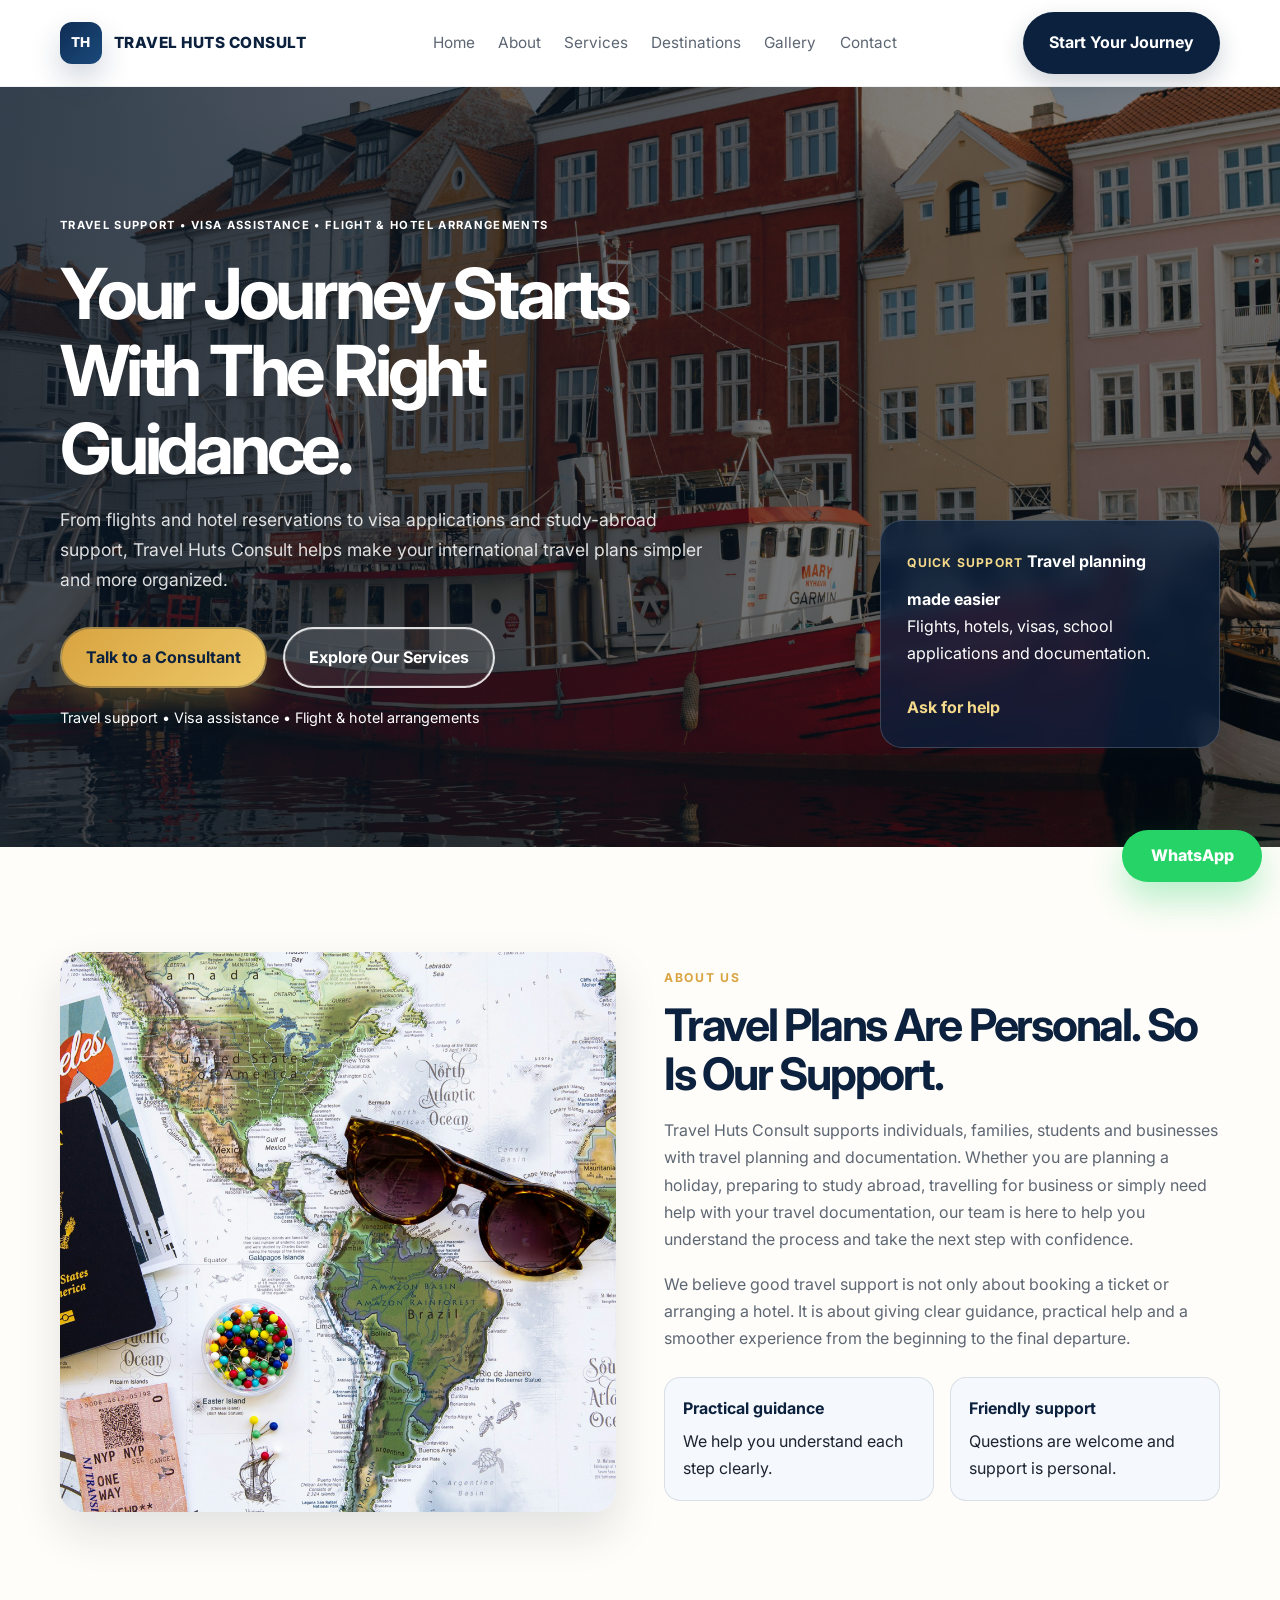
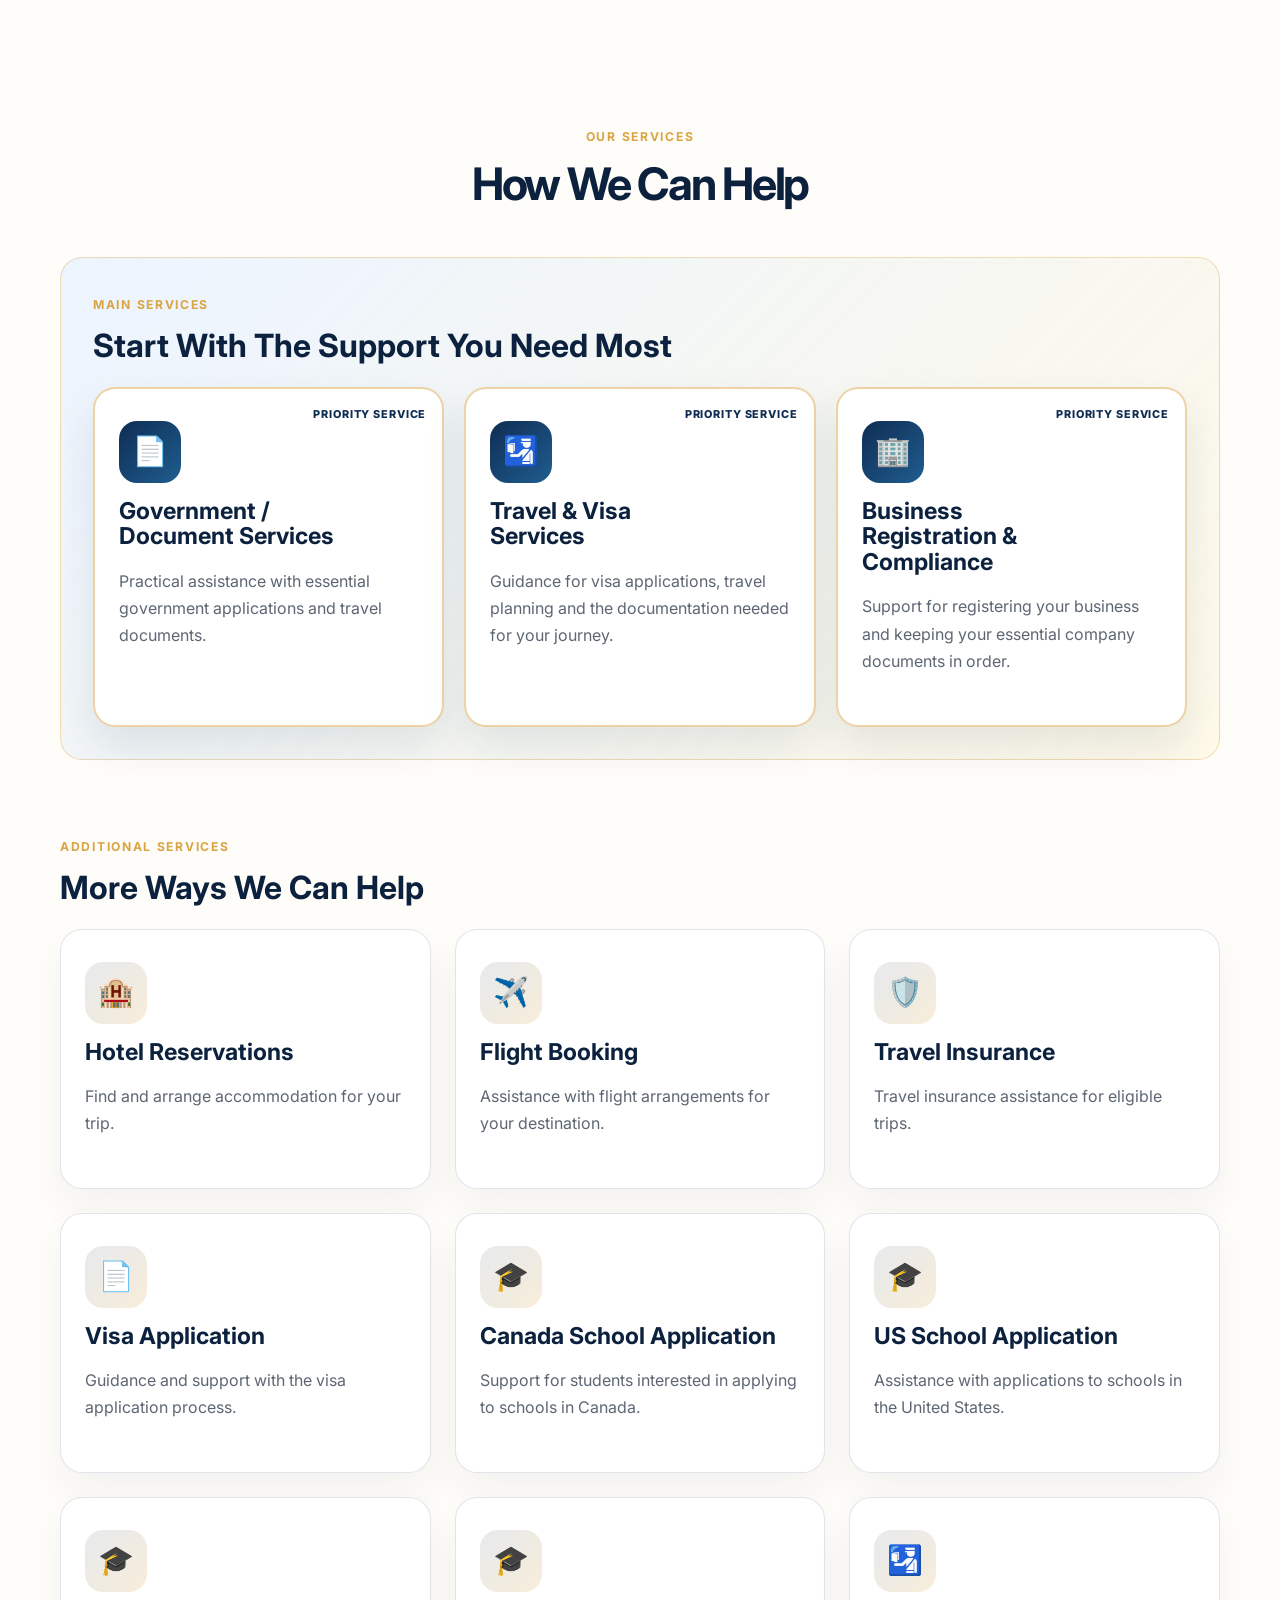
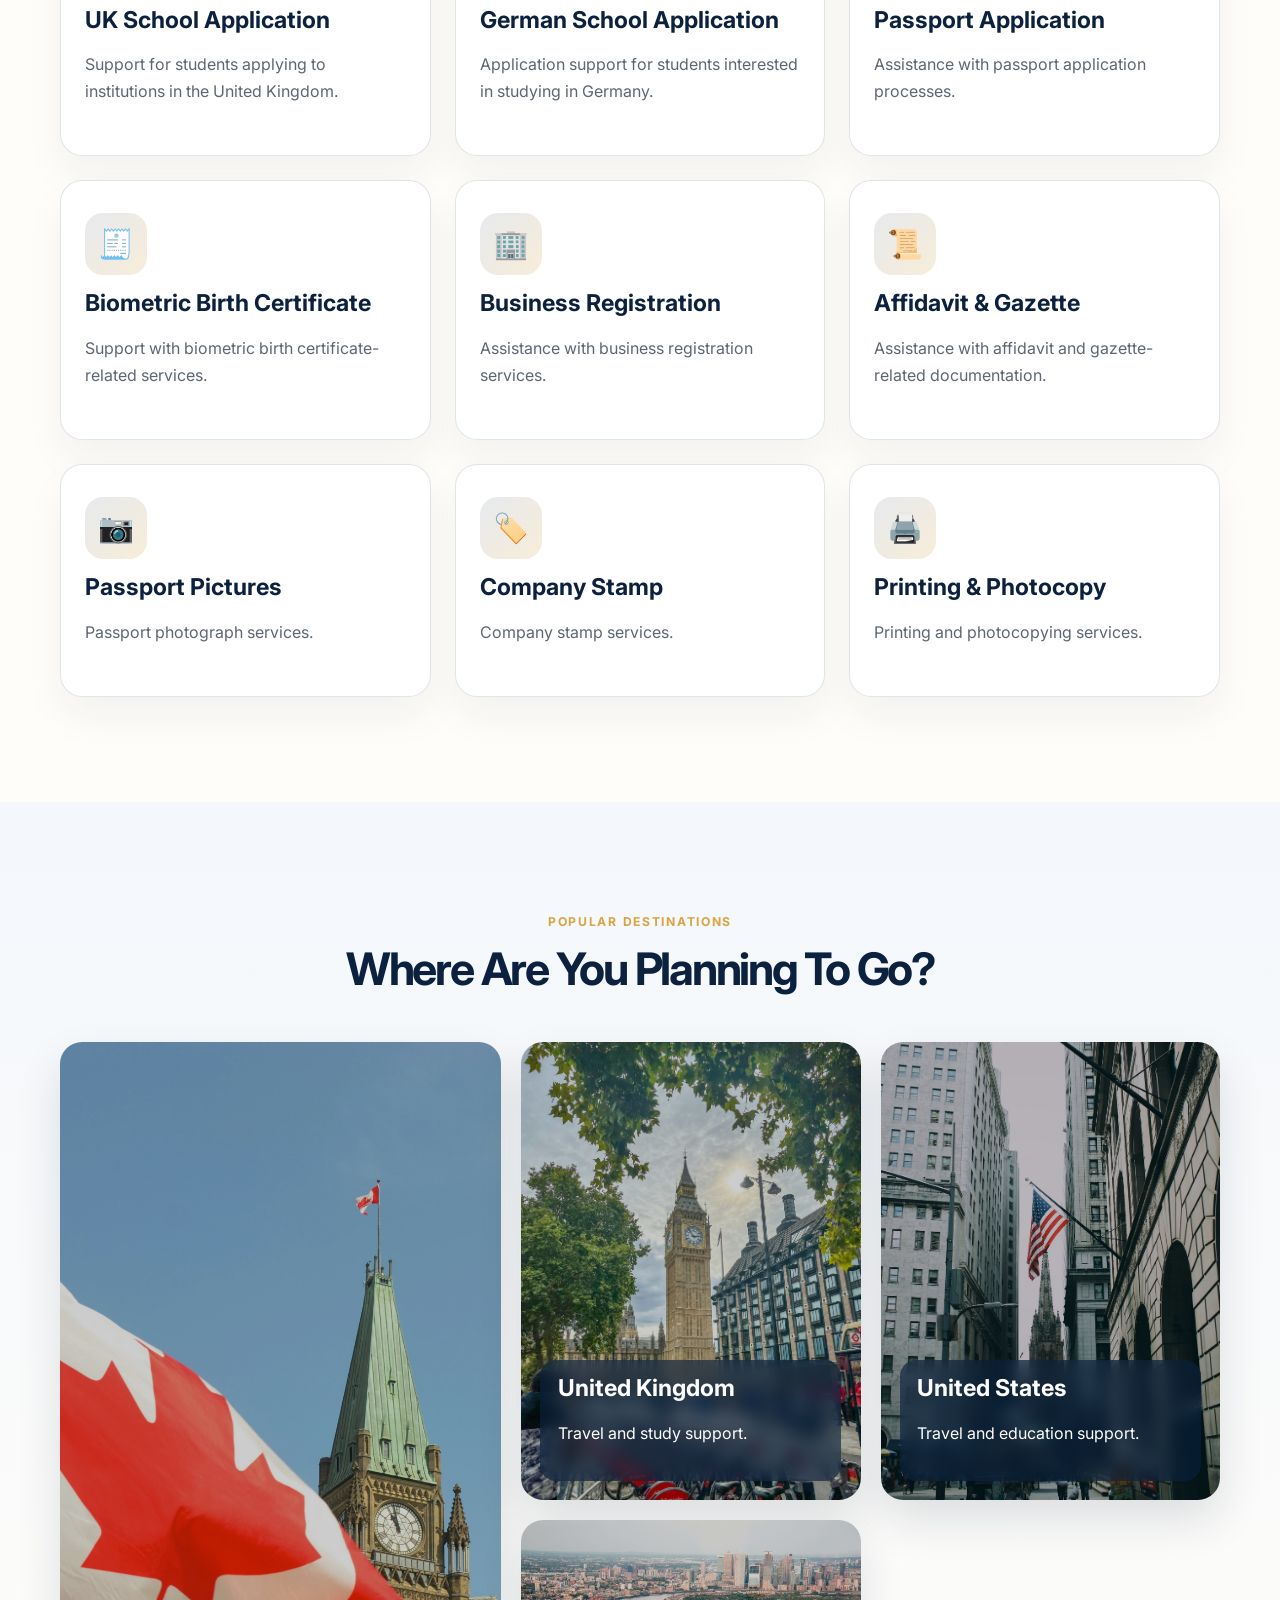
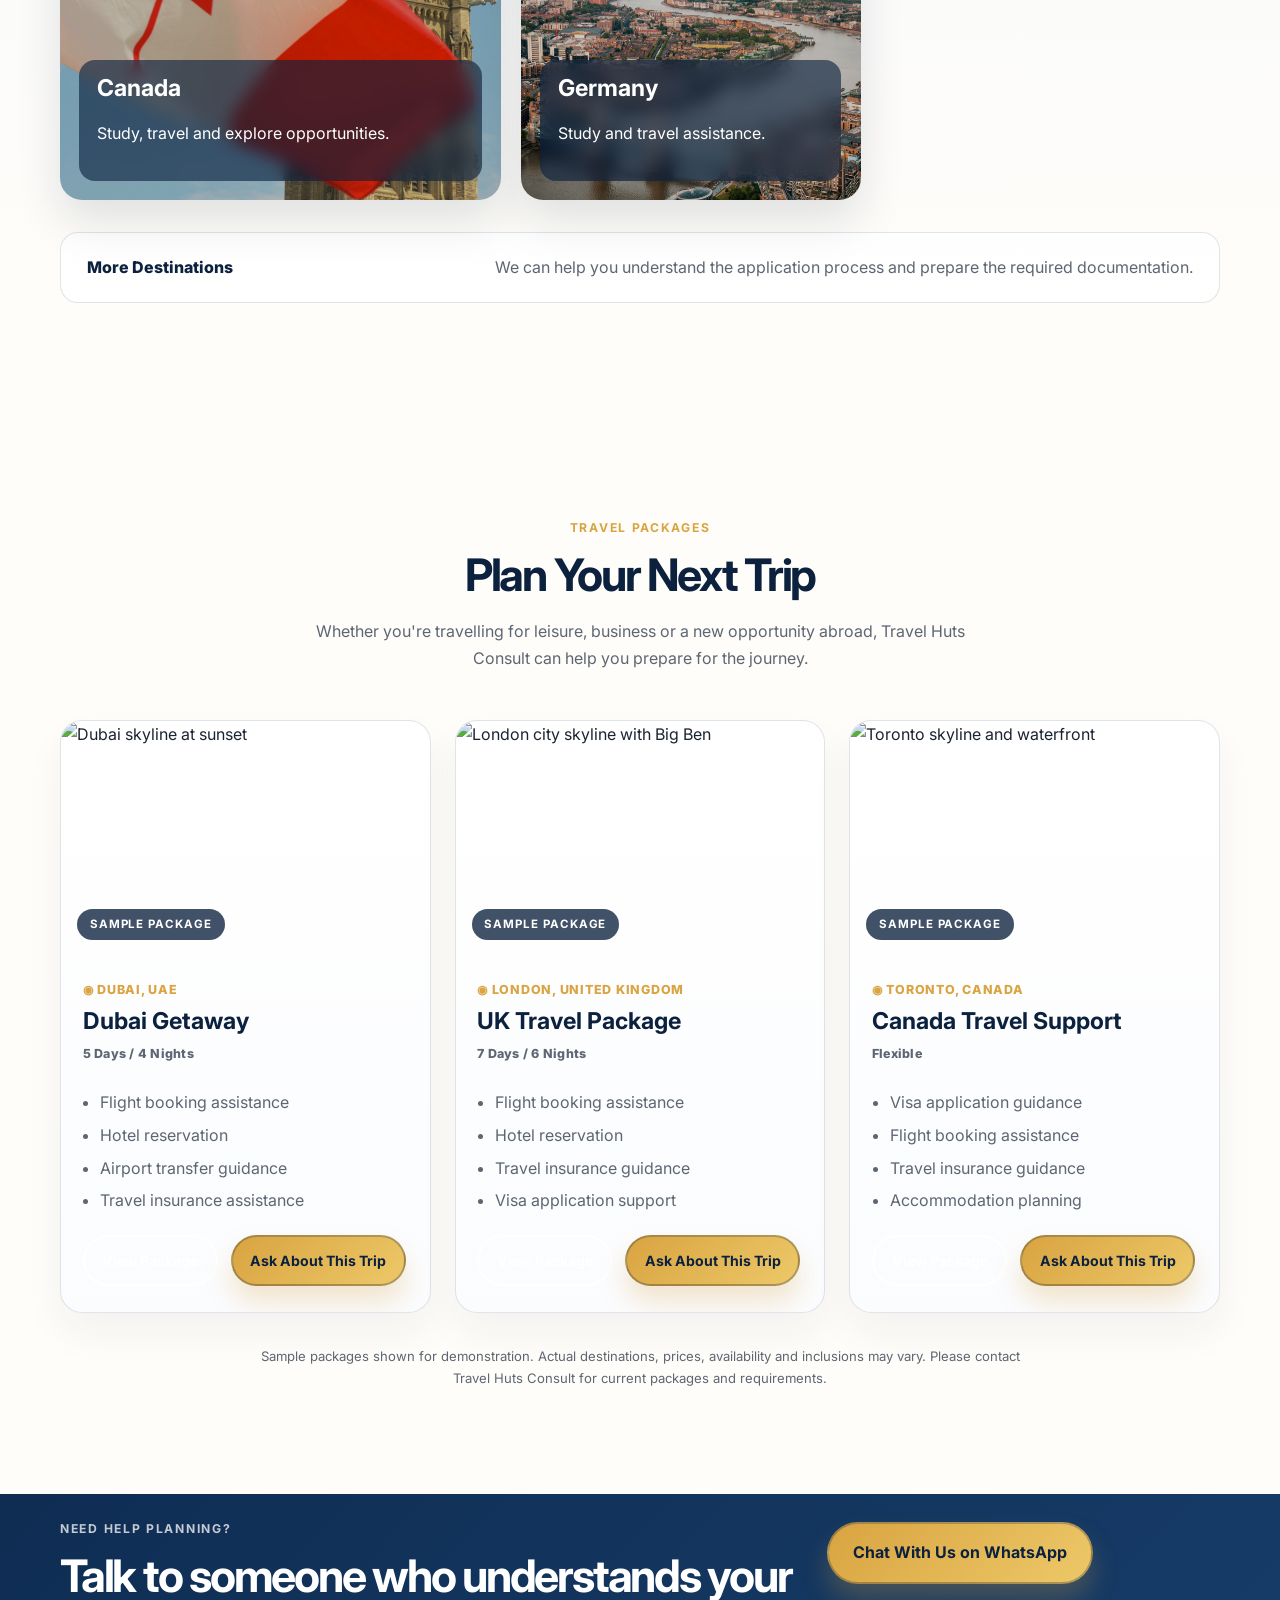
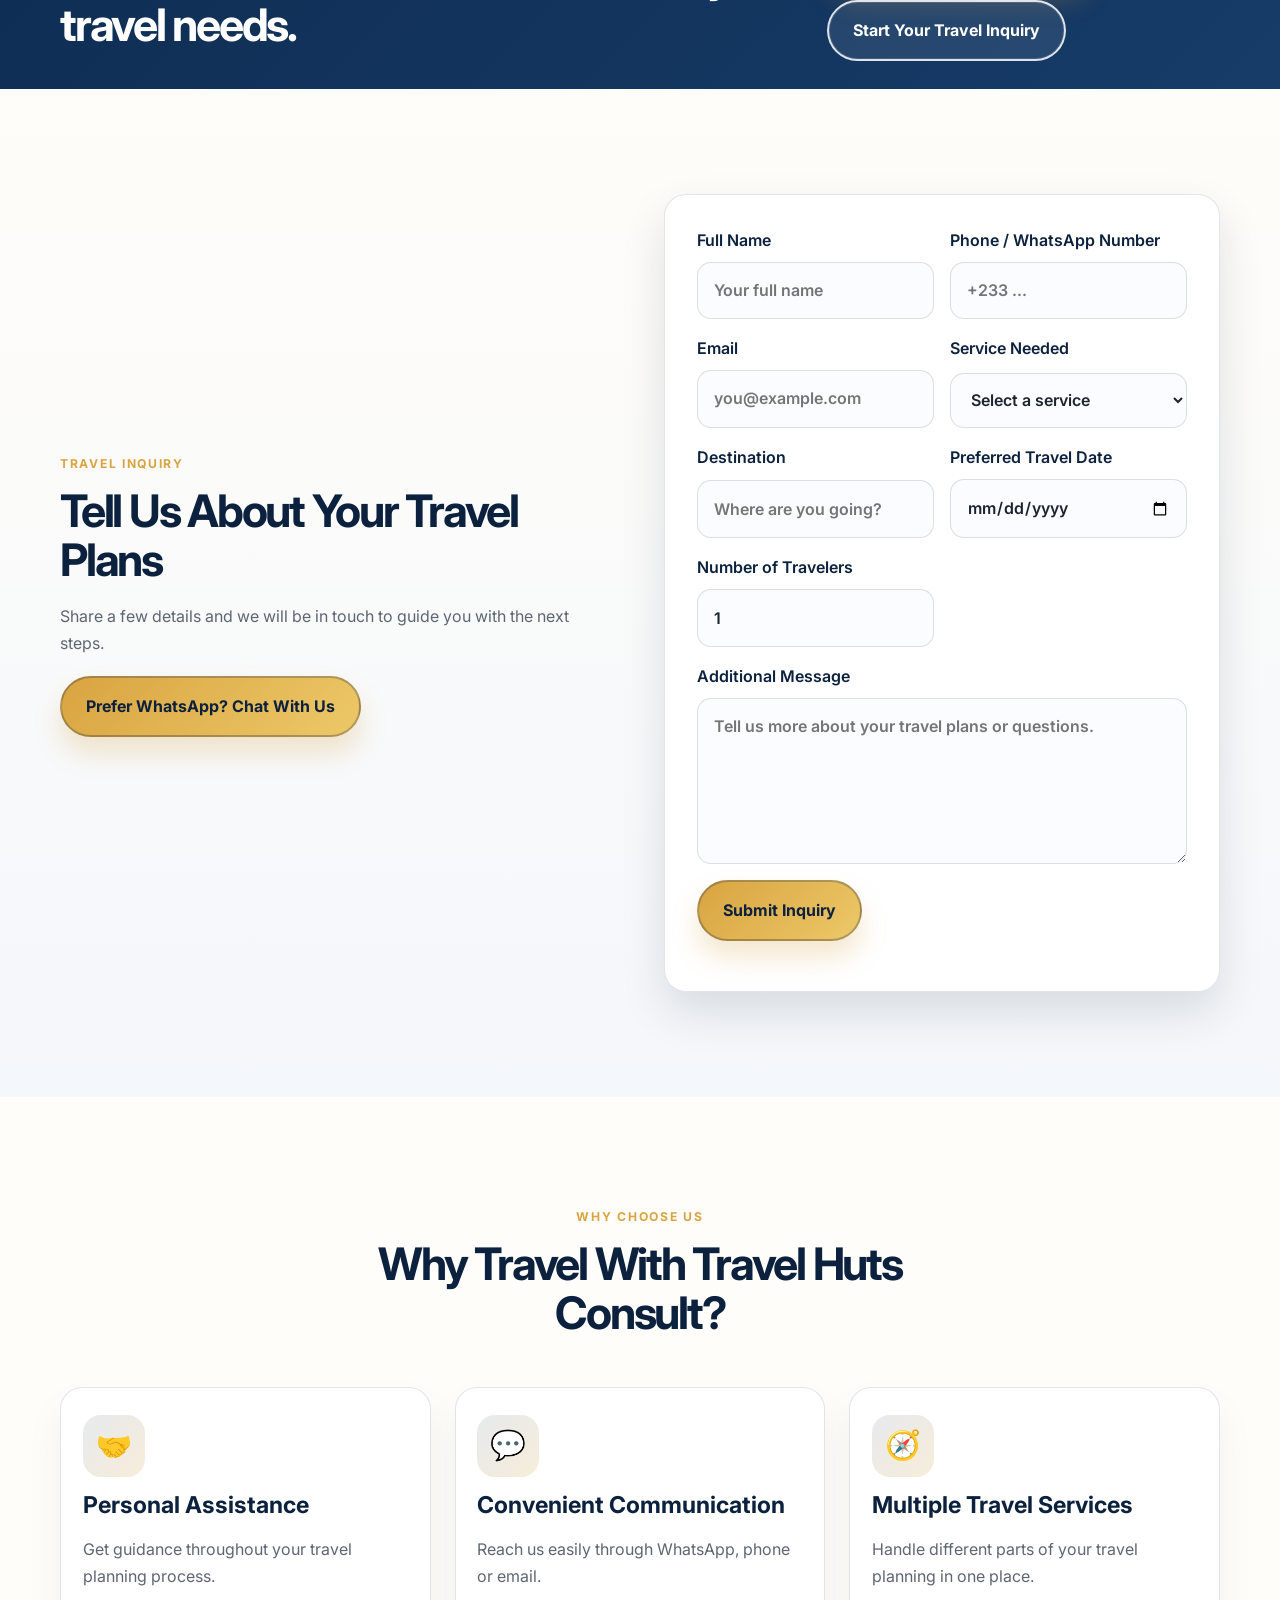
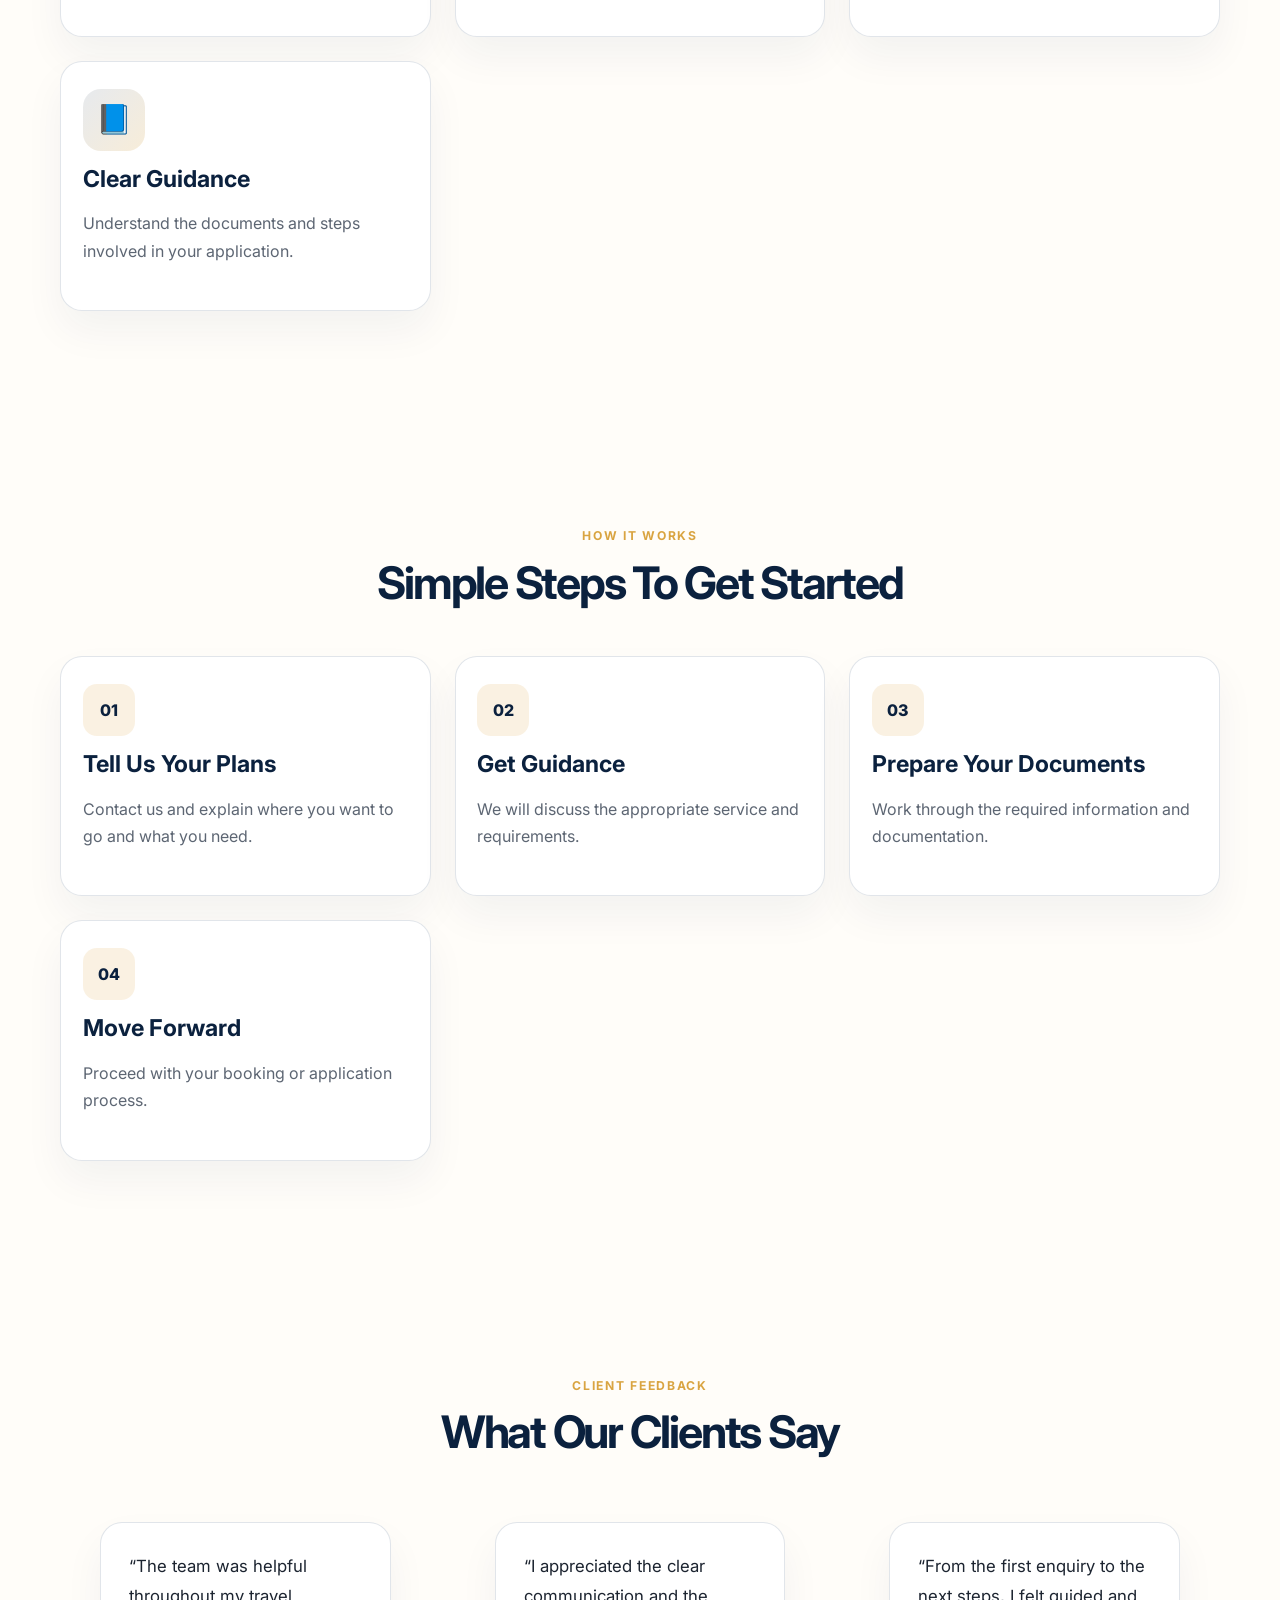
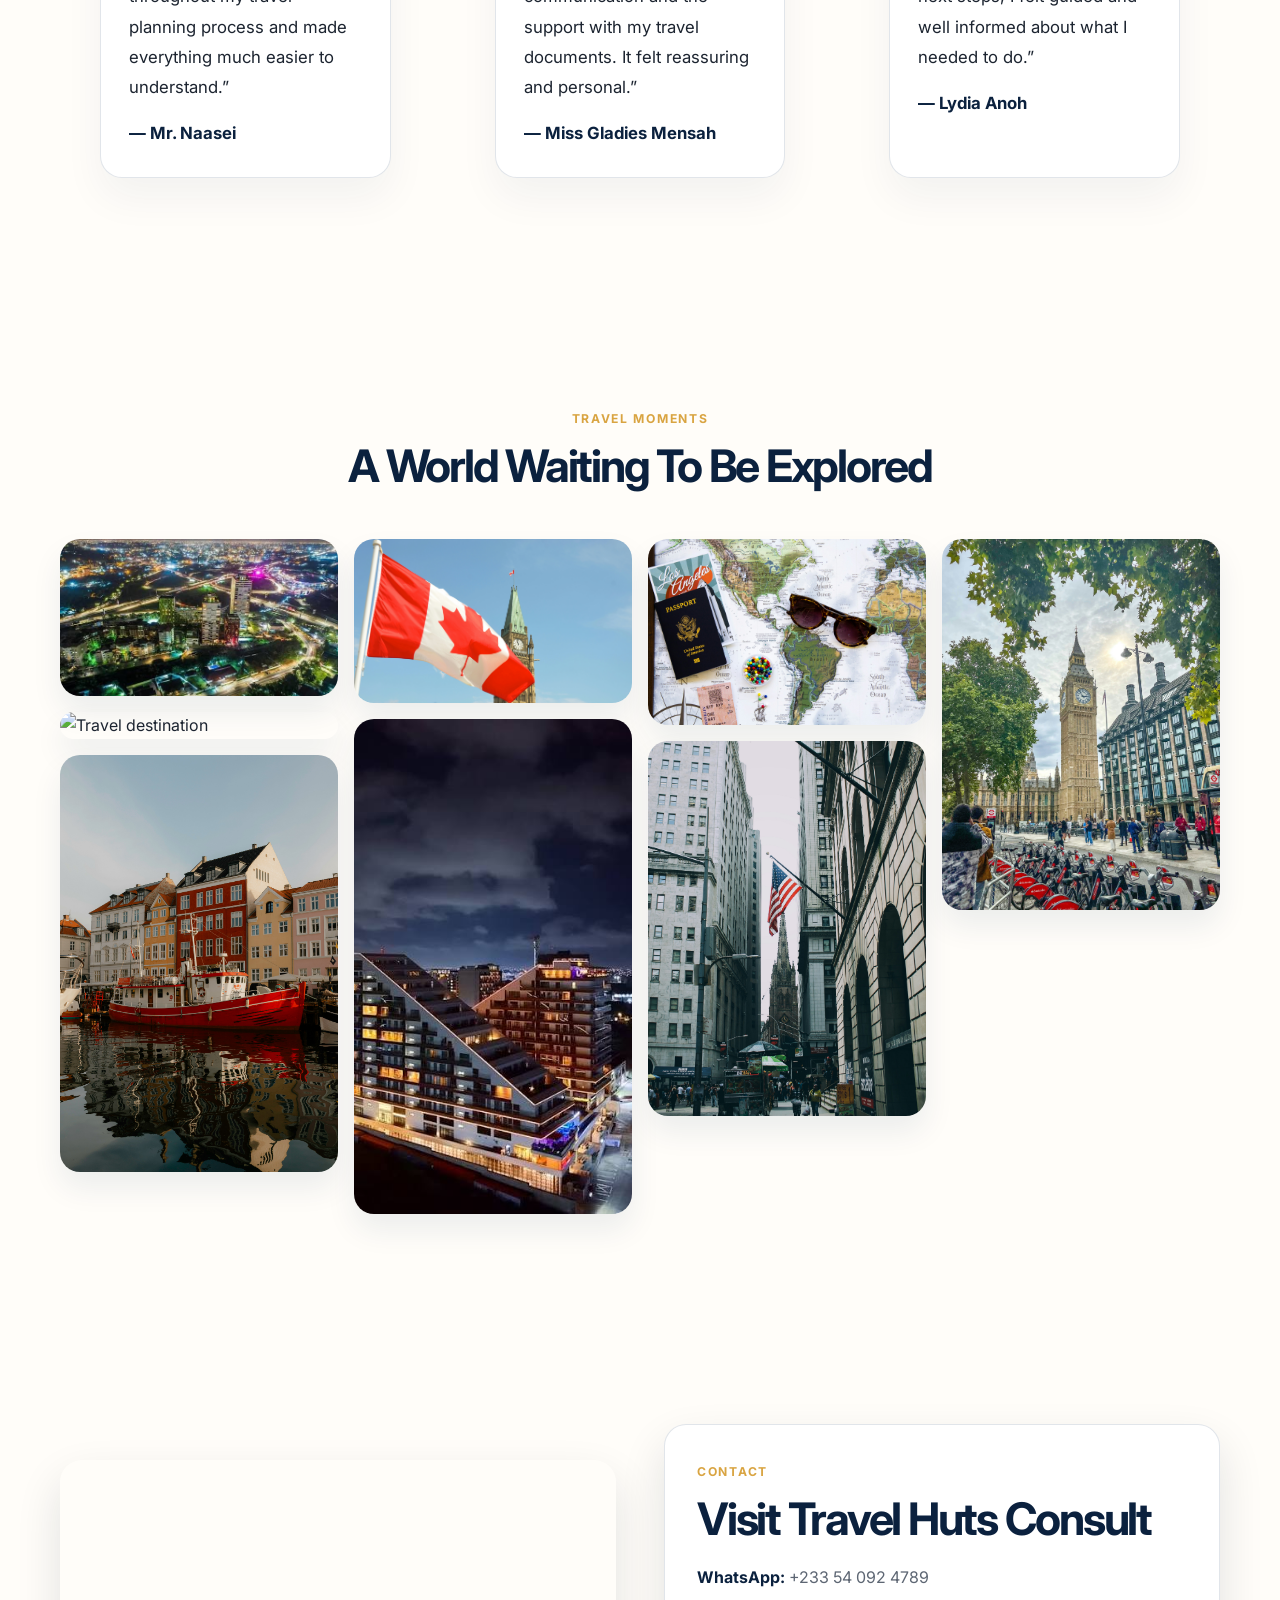
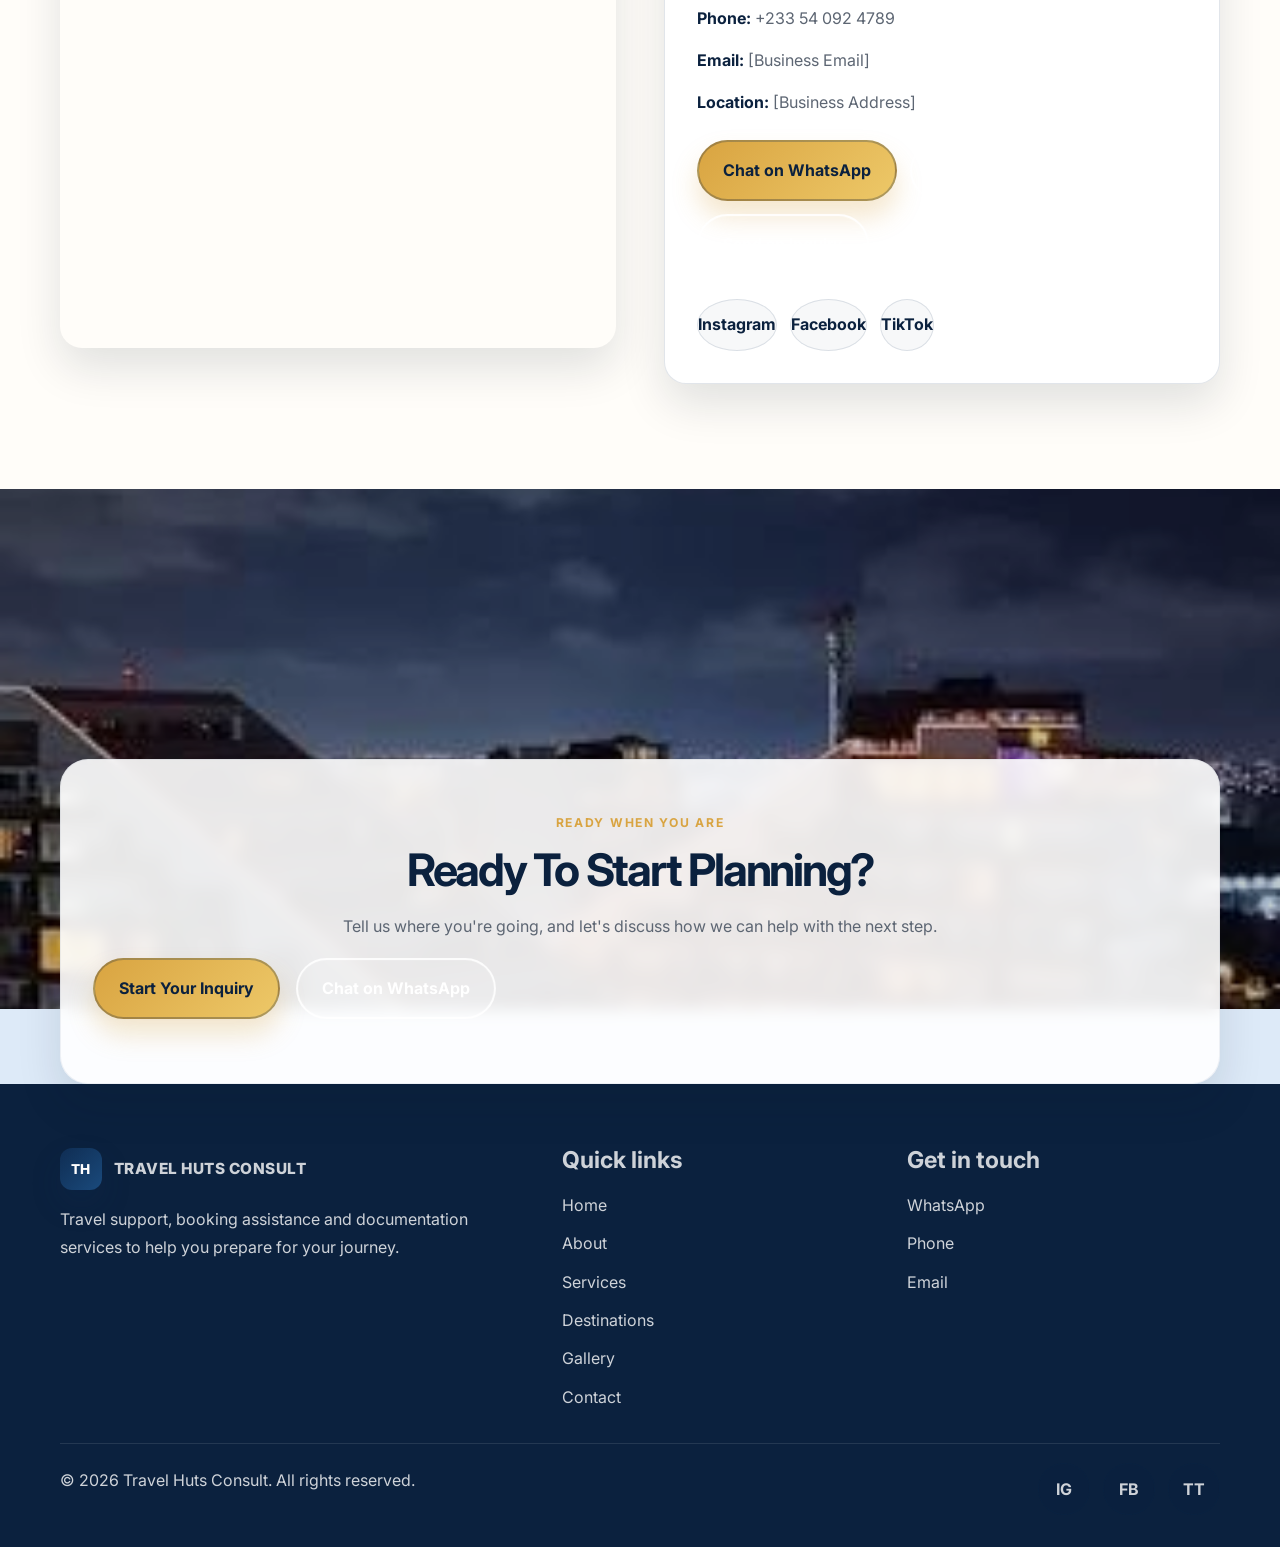
==== commit 6af5e3d4: "finishing up" ====
--- a/index.html
+++ b/index.html
@@ -122,30 +122,63 @@
             <h2>How We Can Help</h2>
           </div>
 
-          <div class="services-grid">
-            <article class="service-card">
-              <div class="icon-wrap">🏨</div>
-              <h3>Hotel Reservations</h3>
-              <p>Find and arrange accommodation for your trip.</p>
-            </article>
-
-            <article class="service-card">
-              <div class="icon-wrap">✈️</div>
-              <h3>Flight Booking</h3>
-              <p>Assistance with flight arrangements for your destination.</p>
-            </article>
-
-            <article class="service-card">
-              <div class="icon-wrap">🛡️</div>
-              <h3>Travel Insurance</h3>
-              <p>Travel insurance assistance for eligible trips.</p>
-            </article>
-
-            <article class="service-card">
-              <div class="icon-wrap">📄</div>
-              <h3>Visa Application</h3>
-              <p>Guidance and support with the visa application process.</p>
-            </article>
+          <div class="service-group main-services">
+            <div class="service-group-heading">
+              <p class="section-tag">Main services</p>
+              <h3>Start With The Support You Need Most</h3>
+            </div>
+
+            <div class="services-grid">
+              <article class="service-card main-service-card">
+                <div class="icon-wrap">📄</div>
+                <h3>Government / Document Services</h3>
+                <p>Practical assistance with essential government applications and travel documents.</p>
+              </article>
+
+              <article class="service-card main-service-card">
+                <div class="icon-wrap">🛂</div>
+                <h3>Travel &amp; Visa Services</h3>
+                <p>Guidance for visa applications, travel planning and the documentation needed for your journey.</p>
+              </article>
+
+              <article class="service-card main-service-card">
+                <div class="icon-wrap">🏢</div>
+                <h3>Business Registration &amp; Compliance</h3>
+                <p>Support for registering your business and keeping your essential company documents in order.</p>
+              </article>
+            </div>
+          </div>
+
+          <div class="service-group additional-services">
+            <div class="service-group-heading">
+              <p class="section-tag">Additional services</p>
+              <h3>More Ways We Can Help</h3>
+            </div>
+
+            <div class="services-grid">
+              <article class="service-card">
+                <div class="icon-wrap">🏨</div>
+                <h3>Hotel Reservations</h3>
+                <p>Find and arrange accommodation for your trip.</p>
+              </article>
+
+              <article class="service-card">
+                <div class="icon-wrap">✈️</div>
+                <h3>Flight Booking</h3>
+                <p>Assistance with flight arrangements for your destination.</p>
+              </article>
+
+              <article class="service-card">
+                <div class="icon-wrap">🛡️</div>
+                <h3>Travel Insurance</h3>
+                <p>Travel insurance assistance for eligible trips.</p>
+              </article>
+
+              <article class="service-card">
+                <div class="icon-wrap">📄</div>
+                <h3>Visa Application</h3>
+                <p>Guidance and support with the visa application process.</p>
+              </article>
 
             <article class="service-card">
               <div class="icon-wrap">🎓</div>
@@ -212,6 +245,7 @@
               <h3>Printing & Photocopy</h3>
               <p>Printing and photocopying services.</p>
             </article>
+            </div>
           </div>
         </div>
       </section>
@@ -285,57 +319,77 @@
           <div class="section-heading center">
             <p class="section-tag">Travel packages</p>
             <h2>Plan Your Next Trip</h2>
+            <p>Whether you're travelling for leisure, business or a new opportunity abroad, Travel Huts Consult can help you prepare for the journey.</p>
           </div>
 
           <div class="package-grid">
-            <article class="package-card" data-package="weekend">
+            <article class="package-card" data-package="dubai">
+              <div class="package-image-wrap">
+                <img src="https://images.unsplash.com/photo-1512453979798-5ea904ac5f4b?auto=format&amp;fit=crop&amp;w=1200&amp;q=85" alt="Dubai skyline at sunset" loading="lazy" />
+                <span class="package-badge">Sample package</span>
+              </div>
               <div class="package-header">
-                <p class="package-badge">Placeholder</p>
-                <h3>Weekend Getaway</h3>
+                <p class="package-location">◉ Dubai, UAE</p>
+                <h3>Dubai Getaway</h3>
+                <p class="package-duration">5 Days / 4 Nights</p>
               </div>
               <ul>
-                <li>Destination: [Destination]</li>
-                <li>Duration: [X days]</li>
-                <li>Includes: [Details]</li>
+                <li>Flight booking assistance</li>
+                <li>Hotel reservation</li>
+                <li>Airport transfer guidance</li>
+                <li>Travel insurance assistance</li>
               </ul>
               <div class="package-actions">
-                <button class="btn btn-secondary small view-package" data-package-id="weekend">View Package</button>
-                <a href="https://wa.me/233540924789?text=Hello%20Travel%20Huts%20Consult%2C%20I%27m%20interested%20in%20the%20Weekend%20Getaway%20package.%20Please%20tell%20me%20more." class="btn btn-primary small" target="_blank" rel="noreferrer">Ask About This Trip</a>
-              </div>
-            </article>
-
-            <article class="package-card" data-package="family">
+                <button class="btn btn-secondary small view-package" data-package-id="dubai">View Package</button>
+                <a href="https://wa.me/233540924789?text=Hello%20Travel%20Huts%20Consult%2C%20I'm%20interested%20in%20the%20Dubai%20Getaway%20package.%20Please%20tell%20me%20more%20about%20the%20current%20availability%2C%20requirements%20and%20pricing." class="btn btn-primary small" target="_blank" rel="noreferrer">Ask About This Trip</a>
+              </div>
+            </article>
+
+            <article class="package-card" data-package="uk">
+              <div class="package-image-wrap">
+                <img src="https://images.unsplash.com/photo-1513635269975-59663e0ac1ad?auto=format&amp;fit=crop&amp;w=1200&amp;q=85" alt="London city skyline with Big Ben" loading="lazy" />
+                <span class="package-badge">Sample package</span>
+              </div>
               <div class="package-header">
-                <p class="package-badge">Placeholder</p>
-                <h3>Family Holiday</h3>
+                <p class="package-location">◉ London, United Kingdom</p>
+                <h3>UK Travel Package</h3>
+                <p class="package-duration">7 Days / 6 Nights</p>
               </div>
               <ul>
-                <li>Destination: [Destination]</li>
-                <li>Duration: [X days]</li>
-                <li>Includes: [Details]</li>
+                <li>Flight booking assistance</li>
+                <li>Hotel reservation</li>
+                <li>Travel insurance guidance</li>
+                <li>Visa application support</li>
               </ul>
               <div class="package-actions">
-                <button class="btn btn-secondary small view-package" data-package-id="family">View Package</button>
-                <a href="https://wa.me/233540924789?text=Hello%20Travel%20Huts%20Consult%2C%20I%27m%20interested%20in%20the%20Family%20Holiday%20package.%20Please%20tell%20me%20more." class="btn btn-primary small" target="_blank" rel="noreferrer">Ask About This Trip</a>
-              </div>
-            </article>
-
-            <article class="package-card" data-package="business">
+                <button class="btn btn-secondary small view-package" data-package-id="uk">View Package</button>
+                <a href="https://wa.me/233540924789?text=Hello%20Travel%20Huts%20Consult%2C%20I'm%20interested%20in%20the%20UK%20Travel%20Package.%20Please%20tell%20me%20more%20about%20the%20current%20availability%2C%20requirements%20and%20pricing." class="btn btn-primary small" target="_blank" rel="noreferrer">Ask About This Trip</a>
+              </div>
+            </article>
+
+            <article class="package-card" data-package="canada">
+              <div class="package-image-wrap">
+                <img src="https://images.unsplash.com/photo-1517935706615-2717063c2225?auto=format&amp;fit=crop&amp;w=1200&amp;q=85" alt="Toronto skyline and waterfront" loading="lazy" />
+                <span class="package-badge">Sample package</span>
+              </div>
               <div class="package-header">
-                <p class="package-badge">Placeholder</p>
-                <h3>Business Travel</h3>
+                <p class="package-location">◉ Toronto, Canada</p>
+                <h3>Canada Travel Support</h3>
+                <p class="package-duration">Flexible</p>
               </div>
               <ul>
-                <li>Destination: [Destination]</li>
-                <li>Duration: [X days]</li>
-                <li>Includes: [Details]</li>
+                <li>Visa application guidance</li>
+                <li>Flight booking assistance</li>
+                <li>Travel insurance guidance</li>
+                <li>Accommodation planning</li>
               </ul>
               <div class="package-actions">
-                <button class="btn btn-secondary small view-package" data-package-id="business">View Package</button>
-                <a href="https://wa.me/233540924789?text=Hello%20Travel%20Huts%20Consult%2C%20I%27m%20interested%20in%20the%20Business%20Travel%20package.%20Please%20tell%20me%20more." class="btn btn-primary small" target="_blank" rel="noreferrer">Ask About This Trip</a>
-              </div>
-            </article>
-          </div>
+                <button class="btn btn-secondary small view-package" data-package-id="canada">View Package</button>
+                <a href="https://wa.me/233540924789?text=Hello%20Travel%20Huts%20Consult%2C%20I'm%20interested%20in%20the%20Canada%20Travel%20Support%20package.%20Please%20tell%20me%20more%20about%20the%20current%20requirements%20and%20services." class="btn btn-primary small" target="_blank" rel="noreferrer">Ask About This Trip</a>
+              </div>
+            </article>
+          </div>
+          <p class="package-disclaimer">Sample packages shown for demonstration. Actual destinations, prices, availability and inclusions may vary. Please contact Travel Huts Consult for current packages and requirements.</p>
         </div>
       </section>
 
@@ -349,28 +403,22 @@
                 <p class="section-tag">Travel package</p>
                 <h3 id="packageModalTitle">Package</h3>
               </div>
-              <span class="price-pill" id="packagePrice">Starting price: [TBD]</span>
+              <span class="price-pill">Sample package</span>
             </div>
 
             <div class="modal-meta">
               <div><strong>Destination</strong><span id="packageDestination">[Destination]</span></div>
               <div><strong>Duration</strong><span id="packageDuration">[X days]</span></div>
-              <div><strong>Accommodation</strong><span id="packageAccommodation">[Details]</span></div>
-              <div><strong>Flight</strong><span id="packageFlight">[If applicable]</span></div>
             </div>
 
             <div class="modal-details-grid">
               <div>
-                <h4>Activities</h4>
-                <ul id="packageActivities"></ul>
+                <h4>Package overview</h4>
+                <p id="packageOverview"></p>
               </div>
               <div>
                 <h4>What's included</h4>
                 <ul id="packageIncluded"></ul>
-              </div>
-              <div>
-                <h4>What's not included</h4>
-                <ul id="packageExcluded"></ul>
               </div>
               <div>
                 <h4>Important information</h4>
--- a/styles.css
+++ b/styles.css
@@ -405,6 +405,30 @@
   gap: 1.5rem;
 }
 
+.service-group + .service-group {
+  margin-top: 4.5rem;
+}
+
+.service-group-heading {
+  margin-bottom: 1.5rem;
+}
+
+.service-group-heading h3 {
+  margin-bottom: 0;
+  font-size: clamp(1.5rem, 2.5vw, 2rem);
+}
+
+.main-services {
+  padding: 2rem;
+  border: 1px solid rgba(217, 164, 65, 0.35);
+  border-radius: var(--radius);
+  background: linear-gradient(135deg, rgba(234, 243, 255, 0.9), rgba(255, 248, 226, 0.72));
+}
+
+.main-services .services-grid {
+  gap: 1.25rem;
+}
+
 .service-card,
 .reason-card,
 .package-card,
@@ -421,6 +445,33 @@
   transition: transform 0.2s ease, box-shadow 0.2s ease;
 }
 
+.main-service-card {
+  position: relative;
+  border: 2px solid rgba(217, 164, 65, 0.48);
+  box-shadow: 0 20px 42px rgba(15, 45, 83, 0.1);
+}
+
+.main-service-card::before {
+  content: "Priority service";
+  position: absolute;
+  top: 1rem;
+  right: 1rem;
+  color: var(--primary);
+  font-size: 0.68rem;
+  font-weight: 800;
+  letter-spacing: 0.08em;
+  text-transform: uppercase;
+}
+
+.main-service-card h3 {
+  max-width: 15rem;
+}
+
+.main-service-card .icon-wrap {
+  background: linear-gradient(135deg, var(--primary), #1f5d90);
+  color: var(--white);
+}
+
 .service-card:hover,
 .reason-card:hover,
 .package-card:hover {
@@ -510,10 +561,31 @@
 }
 
 .package-card {
-  padding: 1.6rem 1.35rem;
   display: flex;
   flex-direction: column;
   min-height: 100%;
+  overflow: hidden;
+  padding: 0 1.35rem 1.6rem;
+  background: linear-gradient(180deg, #ffffff 0%, #fbfcfe 100%);
+  transition: transform 0.25s ease, box-shadow 0.25s ease;
+}
+
+.package-image-wrap {
+  position: relative;
+  height: 235px;
+  margin: 0 -1.35rem 1.4rem;
+  overflow: hidden;
+}
+
+.package-image-wrap img {
+  width: 100%;
+  height: 100%;
+  object-fit: cover;
+  transition: transform 0.45s ease;
+}
+
+.package-card:hover .package-image-wrap img {
+  transform: scale(1.04);
 }
 
 .package-header {
@@ -533,17 +605,59 @@
   text-transform: uppercase;
 }
 
+.package-image-wrap .package-badge {
+  position: absolute;
+  left: 1rem;
+  bottom: 1rem;
+  margin: 0;
+  background: rgba(11, 33, 62, 0.78);
+  color: var(--white);
+  backdrop-filter: blur(8px);
+}
+
+.package-location,
+.package-duration {
+  margin-bottom: 0.55rem;
+  color: var(--gold);
+  font-size: 0.78rem;
+  font-weight: 800;
+  letter-spacing: 0.06em;
+  text-transform: uppercase;
+}
+
+.package-duration {
+  color: var(--muted);
+  letter-spacing: 0.02em;
+  text-transform: none;
+}
+
+.package-card h3 {
+  margin-bottom: 0.55rem;
+}
+
 .package-card ul {
   margin: 0 0 1.3rem;
   padding-left: 1.1rem;
   color: var(--muted);
 }
 
+.package-card li + li {
+  margin-top: 0.35rem;
+}
+
 .package-actions {
   margin-top: auto;
   display: flex;
   flex-wrap: wrap;
   gap: 0.8rem;
+}
+
+.package-disclaimer {
+  max-width: 780px;
+  margin: 2rem auto 0;
+  color: var(--muted);
+  font-size: 0.82rem;
+  text-align: center;
 }
 
 .package-modal {
@@ -625,6 +739,10 @@
   margin: 0;
   padding-left: 1.1rem;
   color: var(--muted);
+}
+
+#packageOverview {
+  margin: 0;
 }
 
 .modal-actions {
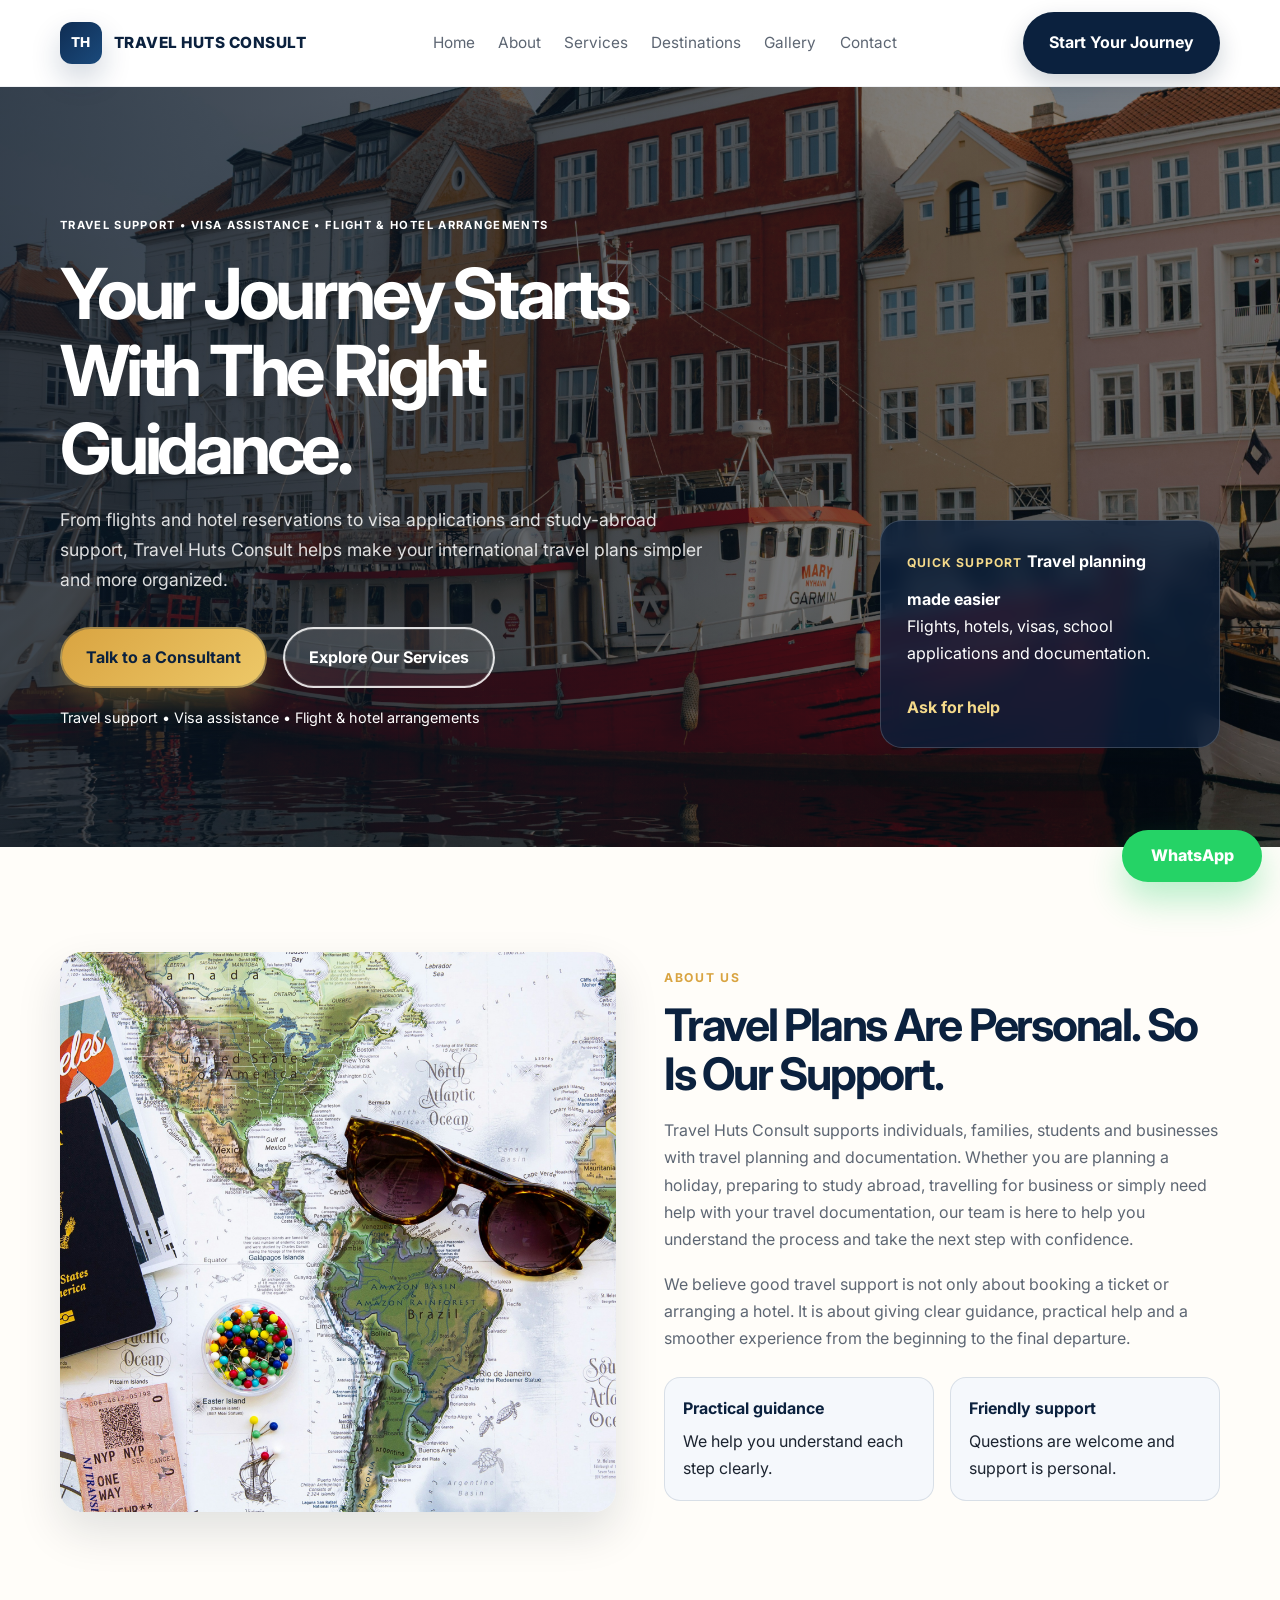
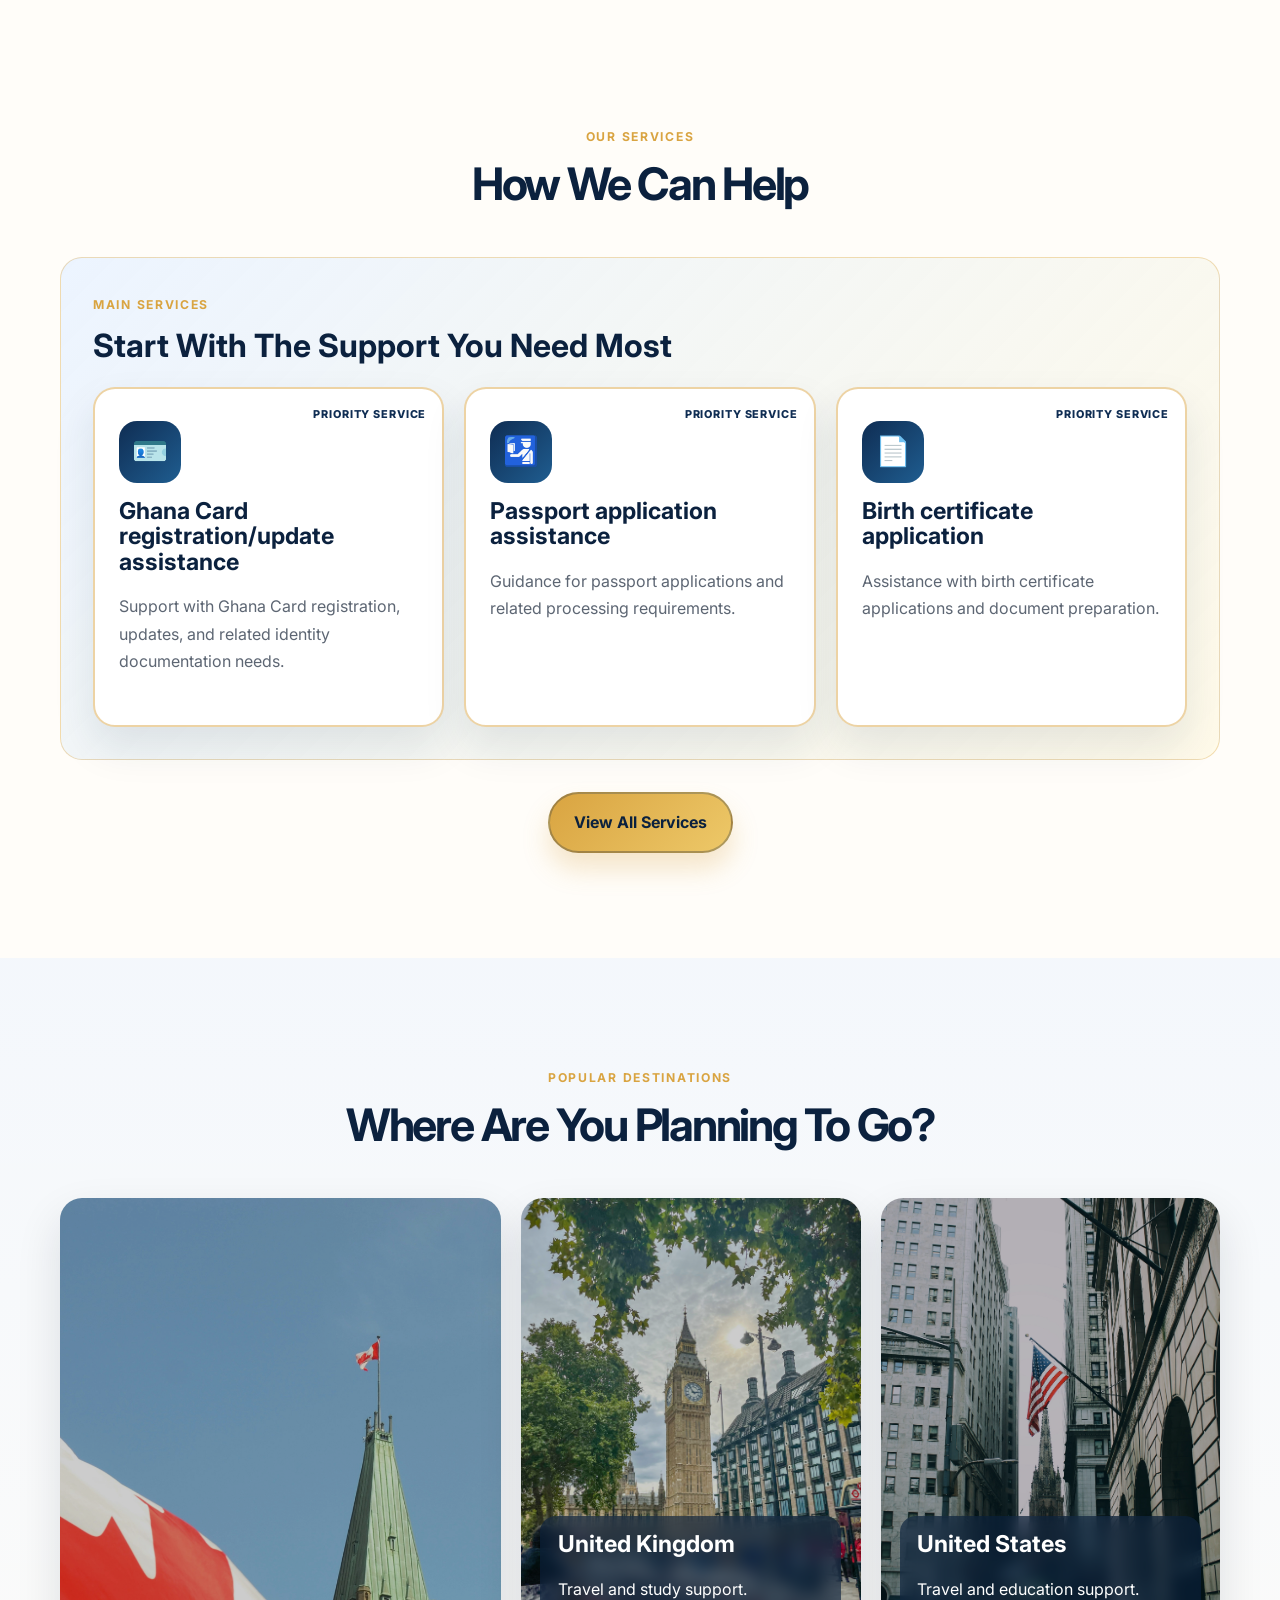
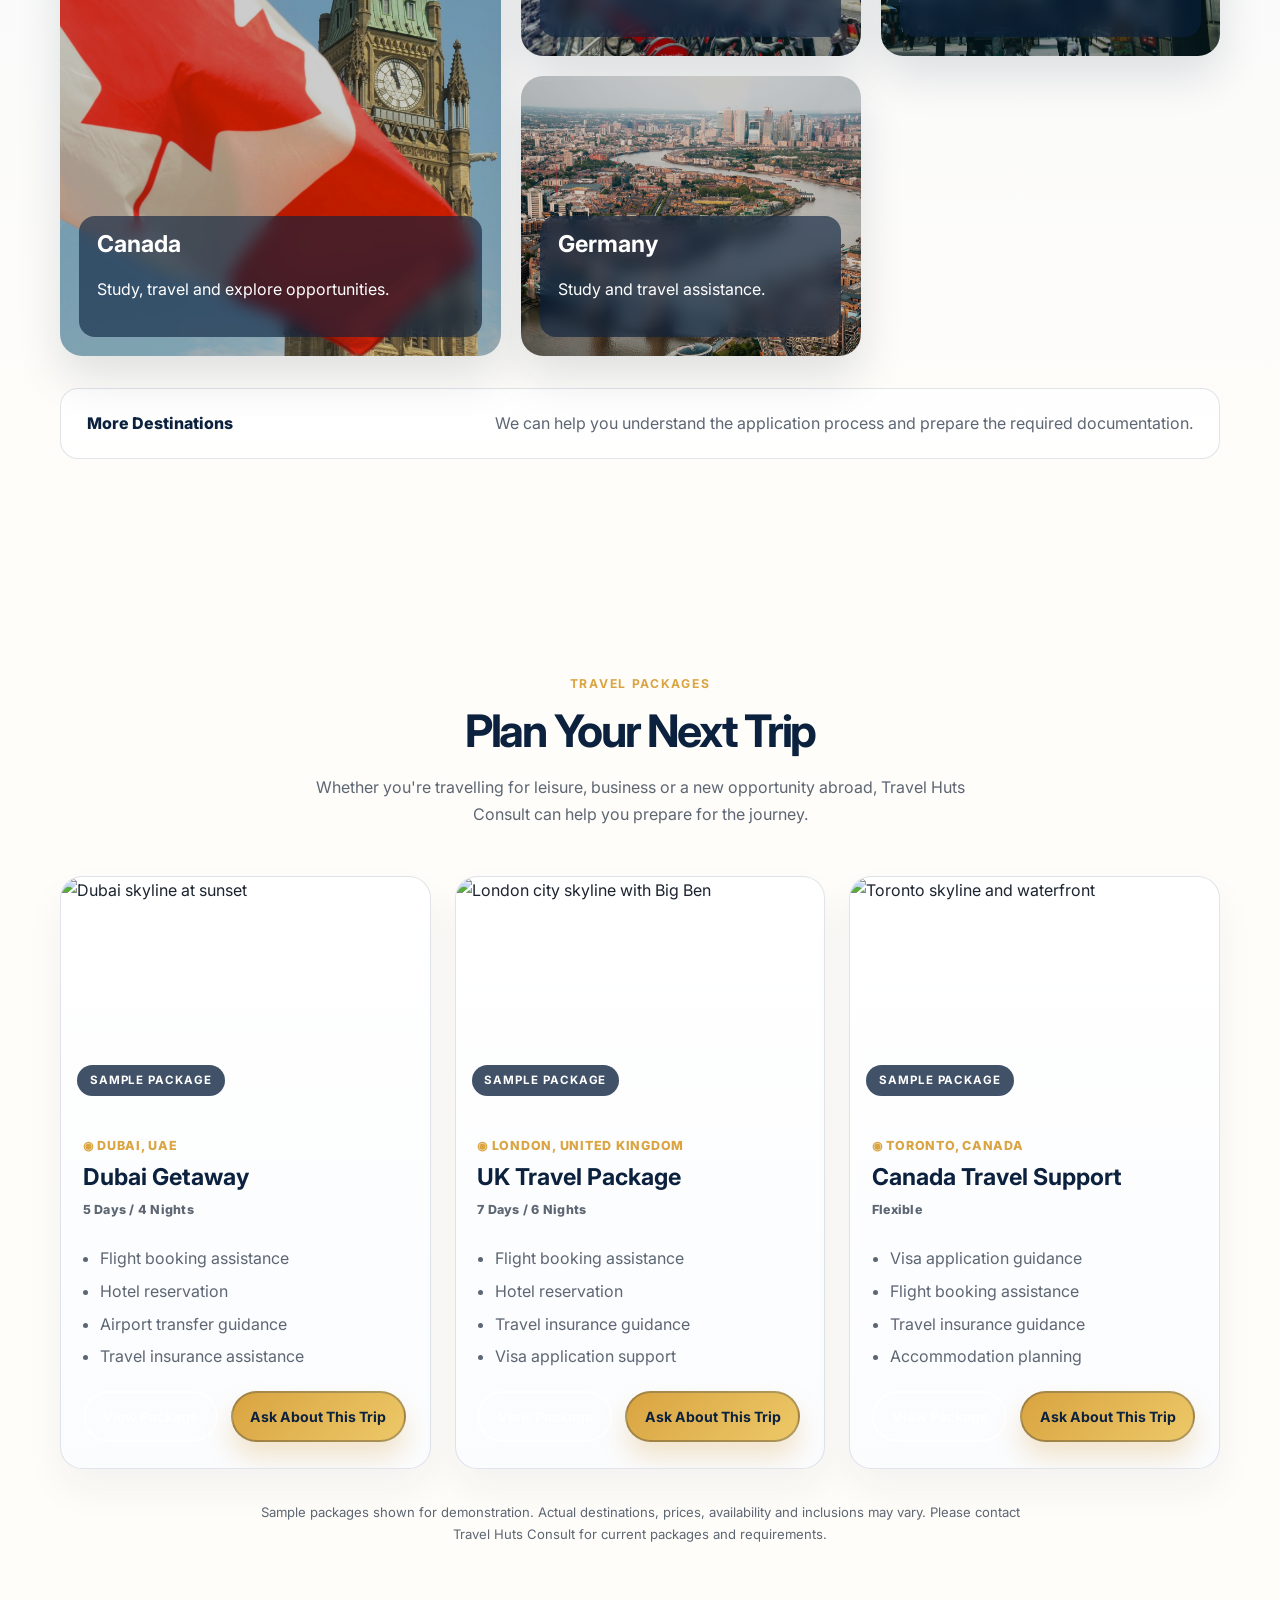
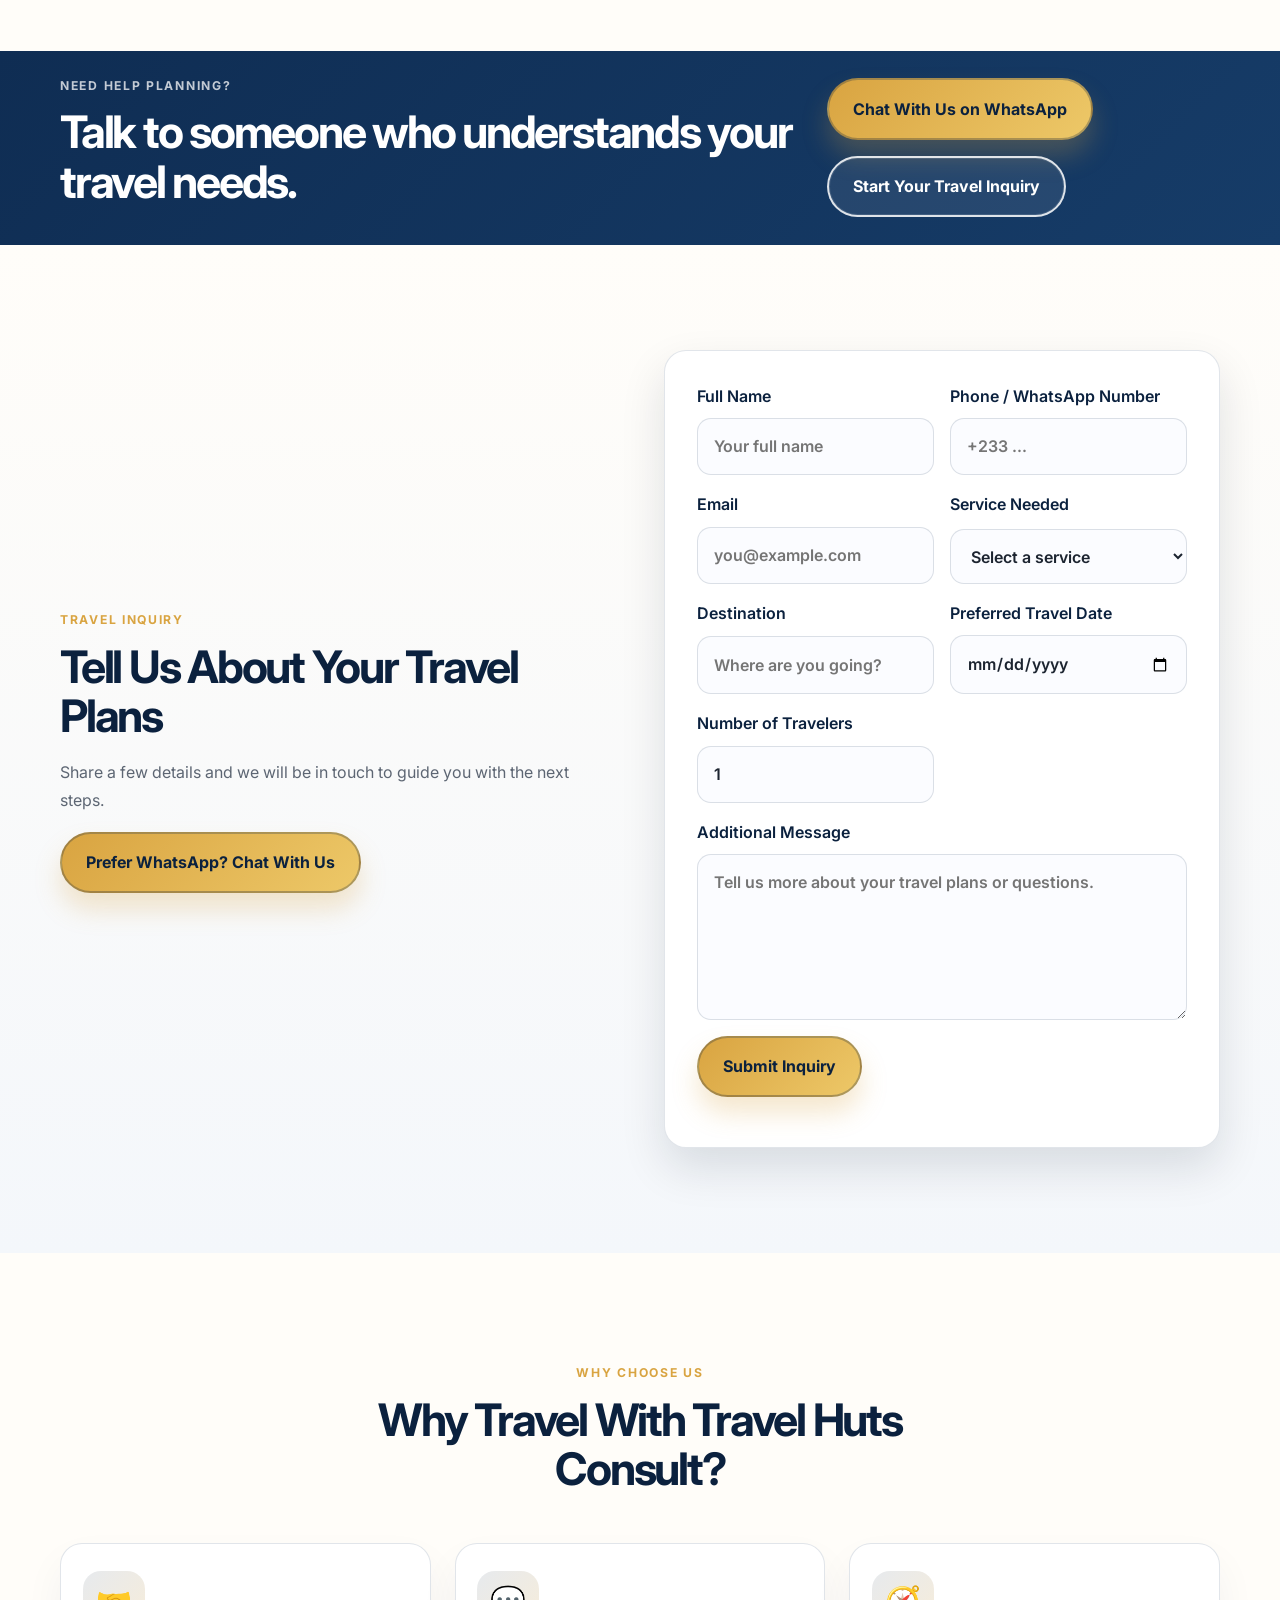
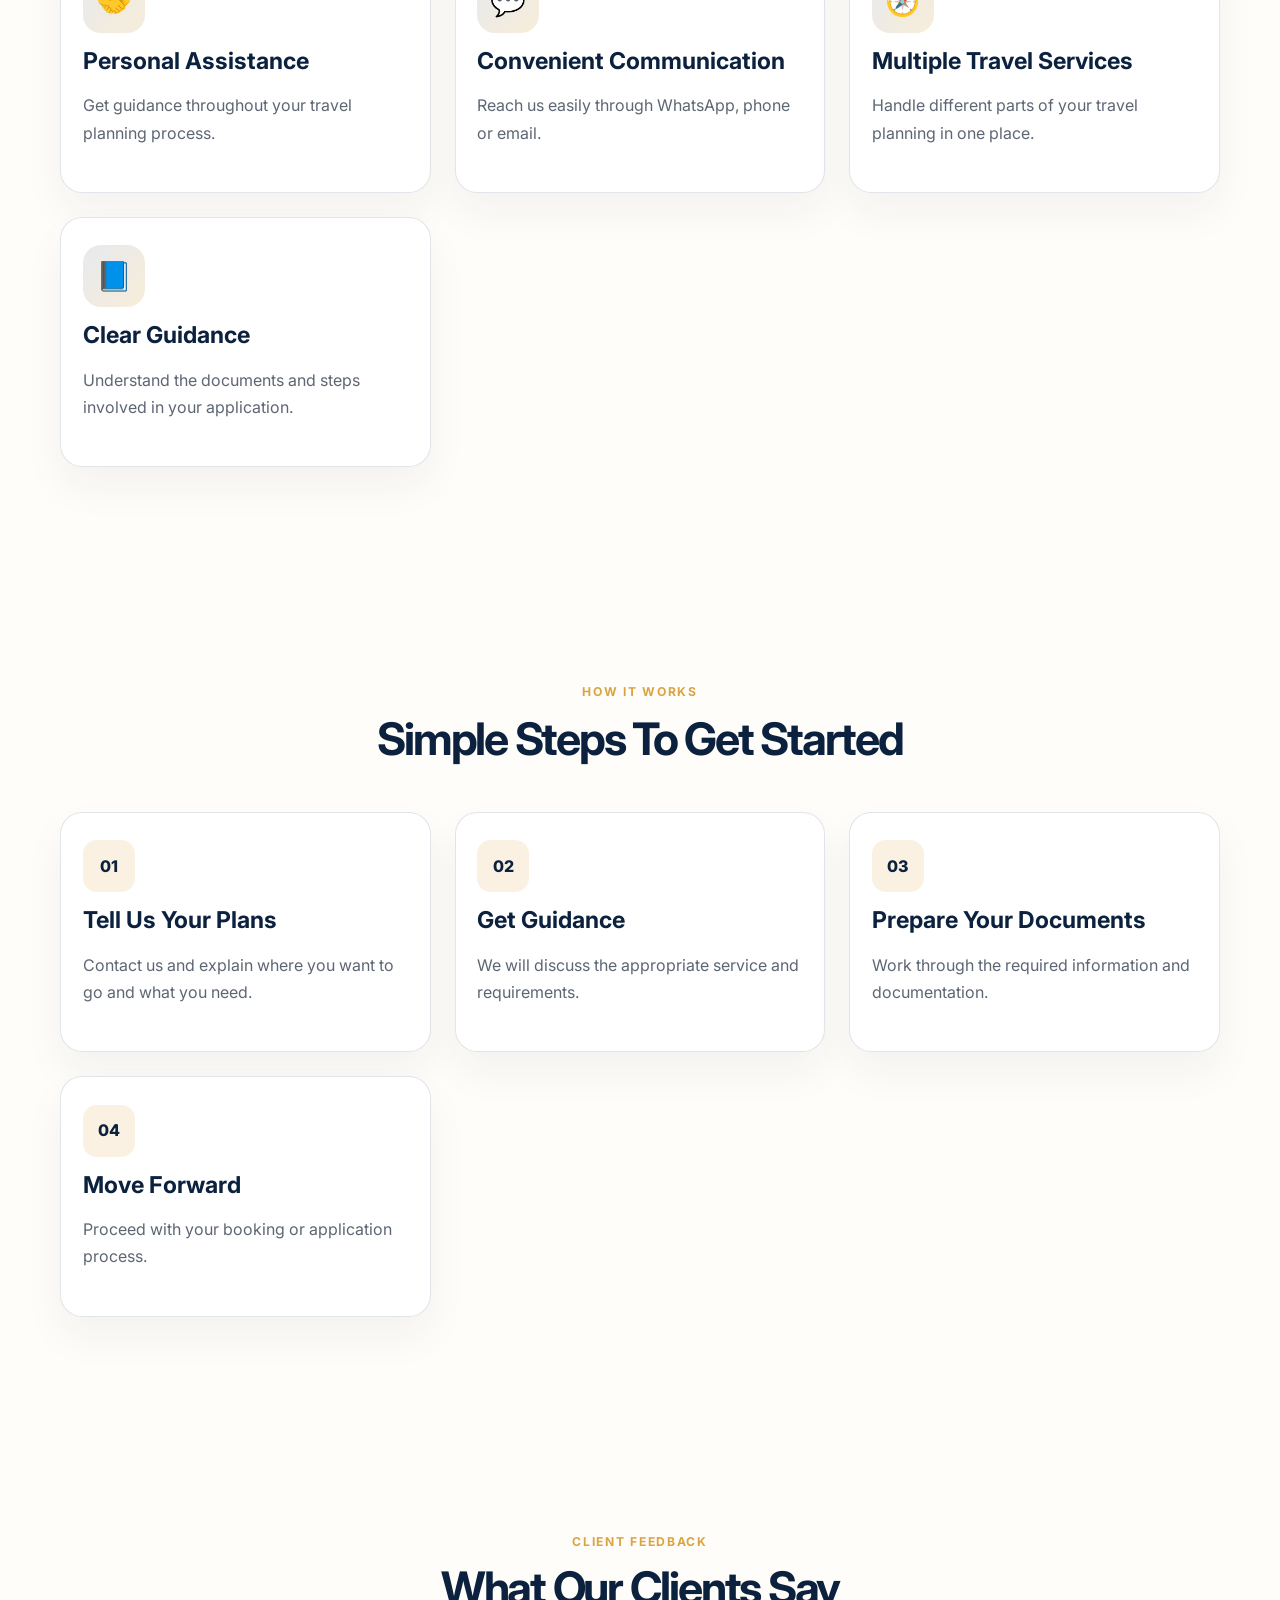
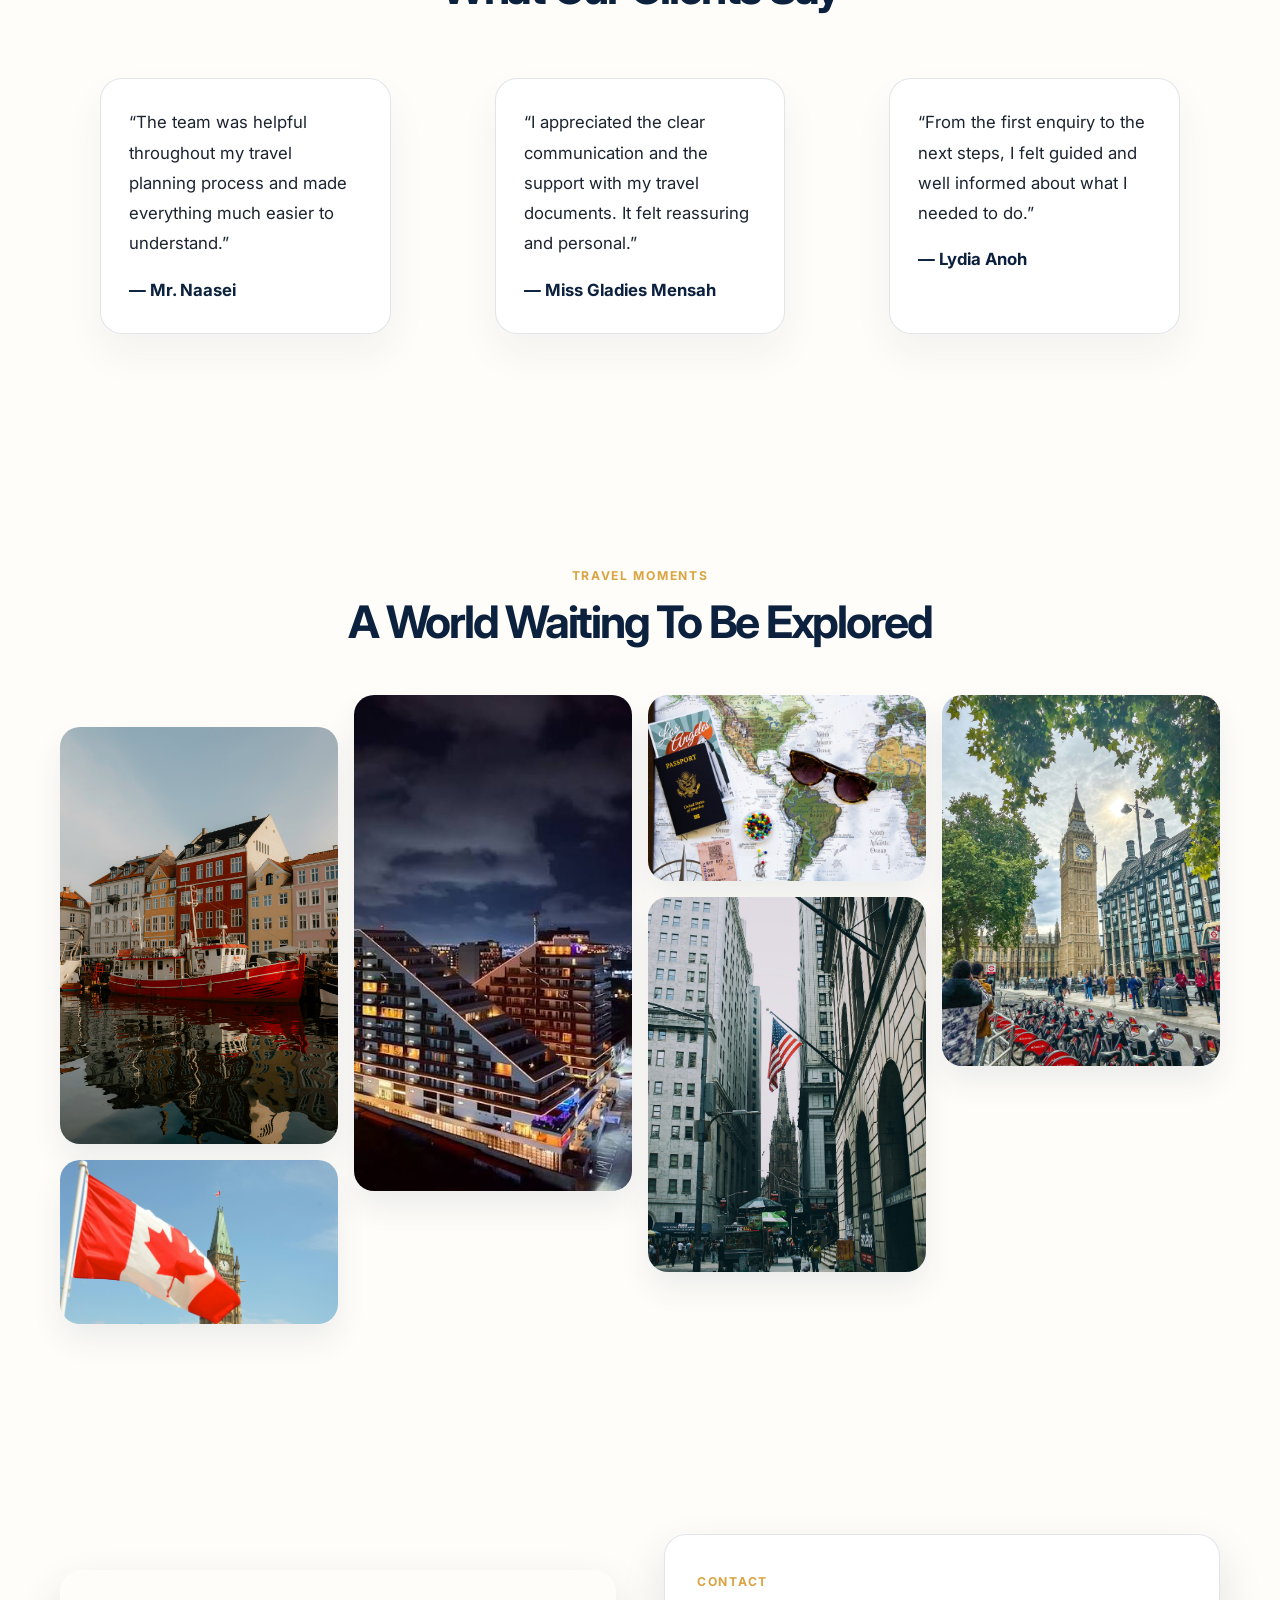
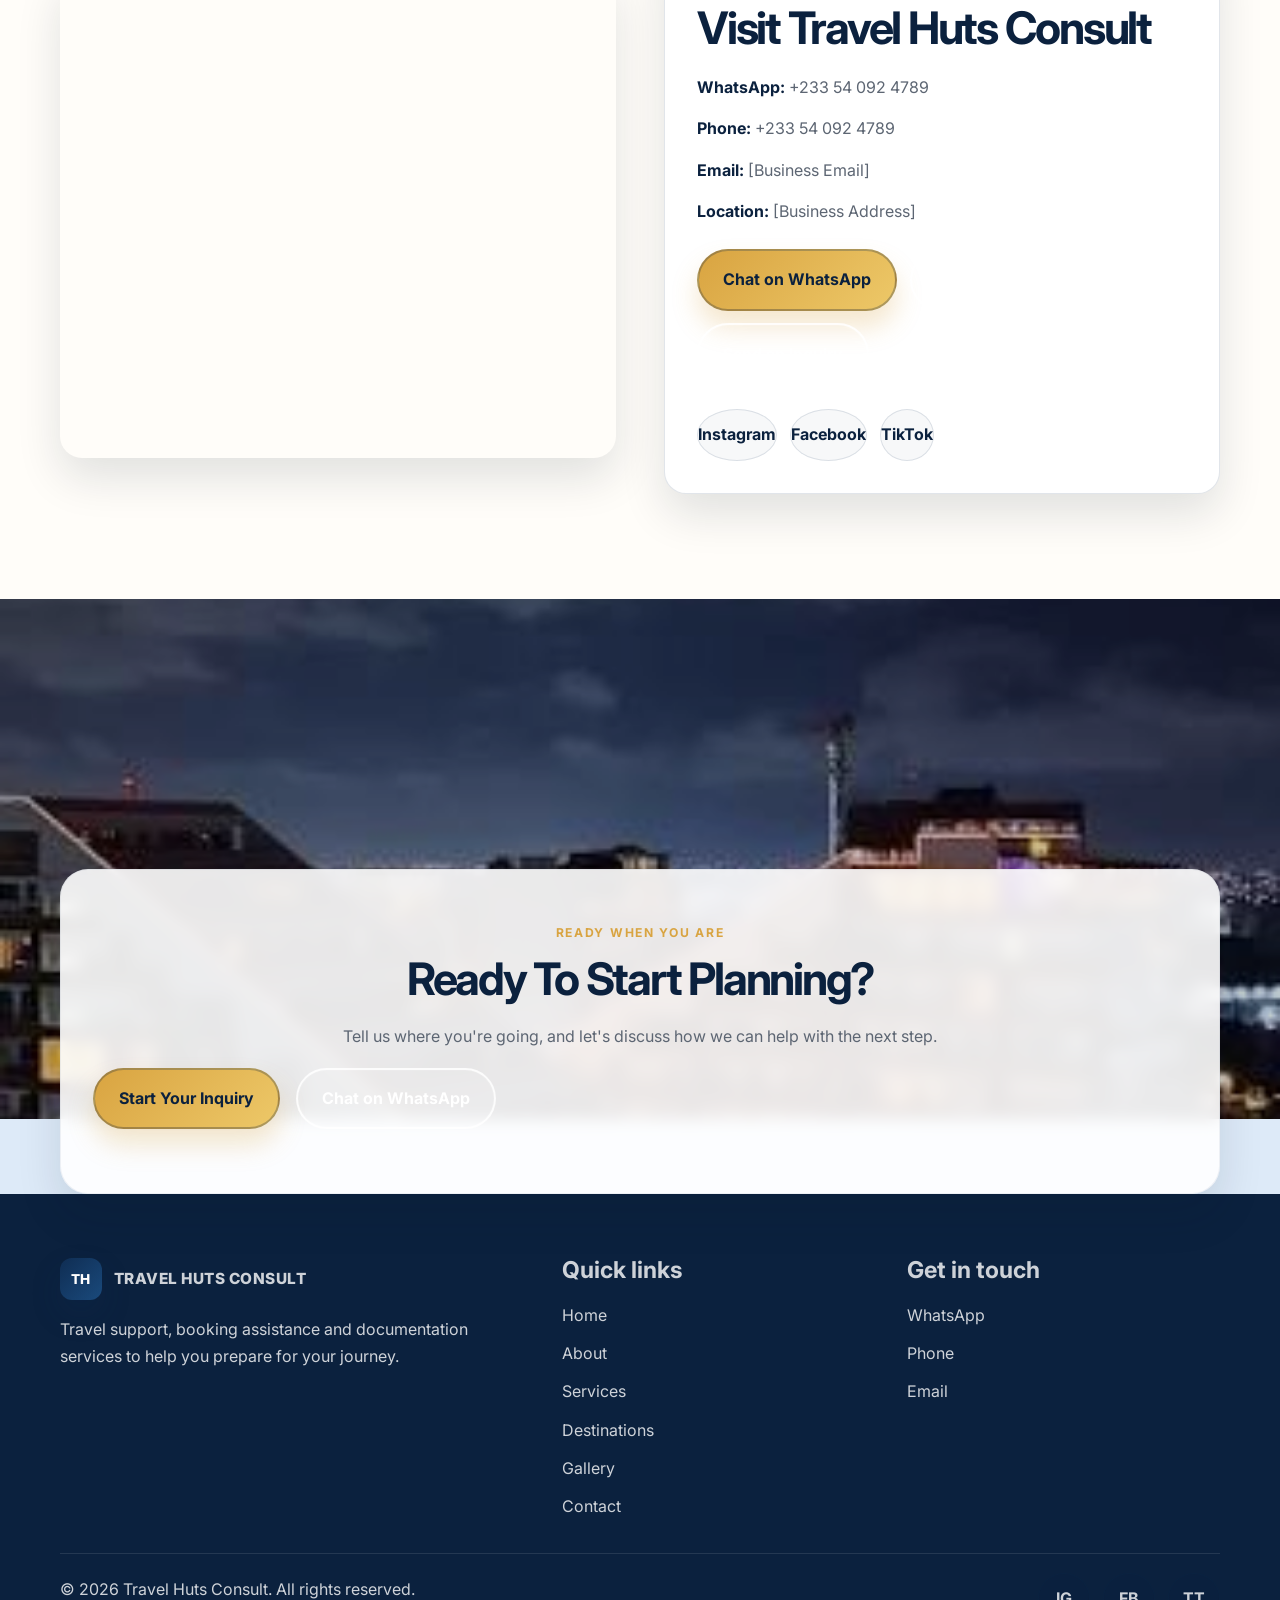
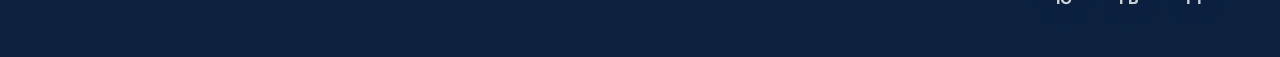
==== commit e16401c2: "restucted the services" ====
--- a/index.html
+++ b/index.html
@@ -28,7 +28,7 @@
         <nav class="main-nav" aria-label="Main navigation">
           <a href="#home">Home</a>
           <a href="#about">About</a>
-          <a href="#services">Services</a>
+          <a href="services.html">Services</a>
           <a href="#destinations">Destinations</a>
           <a href="#gallery">Gallery</a>
           <a href="#contact">Contact</a>
@@ -59,7 +59,7 @@
 
             <div class="hero-actions">
               <a href="https://wa.me/233540924789?text=Hello%20Travel%20Huts%20Consult%2C%20I%27m%20interested%20in%20your%20travel%20services.%20I%20would%20like%20to%20make%20an%20inquiry." class="btn btn-primary" target="_blank" rel="noreferrer">Talk to a Consultant</a>
-              <a href="#services" class="btn btn-secondary">Explore Our Services</a>
+              <a href="services.html" class="btn btn-secondary">Explore Our Services</a>
             </div>
 
             <p class="trust-line">Travel support • Visa assistance • Flight & hotel arrangements</p>
@@ -130,122 +130,27 @@
 
             <div class="services-grid">
               <article class="service-card main-service-card">
-                <div class="icon-wrap">📄</div>
-                <h3>Government / Document Services</h3>
-                <p>Practical assistance with essential government applications and travel documents.</p>
+                <div class="icon-wrap">🪪</div>
+                <h3>Ghana Card registration/update assistance</h3>
+                <p>Support with Ghana Card registration, updates, and related identity documentation needs.</p>
               </article>
 
               <article class="service-card main-service-card">
                 <div class="icon-wrap">🛂</div>
-                <h3>Travel &amp; Visa Services</h3>
-                <p>Guidance for visa applications, travel planning and the documentation needed for your journey.</p>
+                <h3>Passport application assistance</h3>
+                <p>Guidance for passport applications and related processing requirements.</p>
               </article>
 
               <article class="service-card main-service-card">
-                <div class="icon-wrap">🏢</div>
-                <h3>Business Registration &amp; Compliance</h3>
-                <p>Support for registering your business and keeping your essential company documents in order.</p>
+                <div class="icon-wrap">📄</div>
+                <h3>Birth certificate application</h3>
+                <p>Assistance with birth certificate applications and document preparation.</p>
               </article>
             </div>
           </div>
 
-          <div class="service-group additional-services">
-            <div class="service-group-heading">
-              <p class="section-tag">Additional services</p>
-              <h3>More Ways We Can Help</h3>
-            </div>
-
-            <div class="services-grid">
-              <article class="service-card">
-                <div class="icon-wrap">🏨</div>
-                <h3>Hotel Reservations</h3>
-                <p>Find and arrange accommodation for your trip.</p>
-              </article>
-
-              <article class="service-card">
-                <div class="icon-wrap">✈️</div>
-                <h3>Flight Booking</h3>
-                <p>Assistance with flight arrangements for your destination.</p>
-              </article>
-
-              <article class="service-card">
-                <div class="icon-wrap">🛡️</div>
-                <h3>Travel Insurance</h3>
-                <p>Travel insurance assistance for eligible trips.</p>
-              </article>
-
-              <article class="service-card">
-                <div class="icon-wrap">📄</div>
-                <h3>Visa Application</h3>
-                <p>Guidance and support with the visa application process.</p>
-              </article>
-
-            <article class="service-card">
-              <div class="icon-wrap">🎓</div>
-              <h3>Canada School Application</h3>
-              <p>Support for students interested in applying to schools in Canada.</p>
-            </article>
-
-            <article class="service-card">
-              <div class="icon-wrap">🎓</div>
-              <h3>US School Application</h3>
-              <p>Assistance with applications to schools in the United States.</p>
-            </article>
-
-            <article class="service-card">
-              <div class="icon-wrap">🎓</div>
-              <h3>UK School Application</h3>
-              <p>Support for students applying to institutions in the United Kingdom.</p>
-            </article>
-
-            <article class="service-card">
-              <div class="icon-wrap">🎓</div>
-              <h3>German School Application</h3>
-              <p>Application support for students interested in studying in Germany.</p>
-            </article>
-
-            <article class="service-card">
-              <div class="icon-wrap">🛂</div>
-              <h3>Passport Application</h3>
-              <p>Assistance with passport application processes.</p>
-            </article>
-
-            <article class="service-card">
-              <div class="icon-wrap">🧾</div>
-              <h3>Biometric Birth Certificate</h3>
-              <p>Support with biometric birth certificate-related services.</p>
-            </article>
-
-            <article class="service-card">
-              <div class="icon-wrap">🏢</div>
-              <h3>Business Registration</h3>
-              <p>Assistance with business registration services.</p>
-            </article>
-
-            <article class="service-card">
-              <div class="icon-wrap">📜</div>
-              <h3>Affidavit & Gazette</h3>
-              <p>Assistance with affidavit and gazette-related documentation.</p>
-            </article>
-
-            <article class="service-card">
-              <div class="icon-wrap">📷</div>
-              <h3>Passport Pictures</h3>
-              <p>Passport photograph services.</p>
-            </article>
-
-            <article class="service-card">
-              <div class="icon-wrap">🏷️</div>
-              <h3>Company Stamp</h3>
-              <p>Company stamp services.</p>
-            </article>
-
-            <article class="service-card">
-              <div class="icon-wrap">🖨️</div>
-              <h3>Printing & Photocopy</h3>
-              <p>Printing and photocopying services.</p>
-            </article>
-            </div>
+          <div class="view-all-services">
+            <a href="services.html" class="btn btn-primary">View All Services</a>
           </div>
         </div>
       </section>
--- a/styles.css
+++ b/styles.css
@@ -409,6 +409,11 @@
   margin-top: 4.5rem;
 }
 
+.view-all-services {
+  text-align: center;
+  margin-top: 2rem;
+}
+
 .service-group-heading {
   margin-bottom: 1.5rem;
 }
@@ -477,6 +482,75 @@
 .package-card:hover {
   transform: translateY(-4px);
   box-shadow: 0 22px 50px rgba(15, 45, 83, 0.08);
+}
+
+.service-page {
+  background: linear-gradient(180deg, #fffdf9 0%, #f5f9ff 100%);
+}
+
+.service-page .service-group {
+  margin-top: 0;
+}
+
+.service-page .service-group + .service-group {
+  margin-top: 3rem;
+}
+
+.service-page .main-services {
+  margin-bottom: 2.5rem;
+}
+
+.service-category {
+  margin-top: 2rem;
+  padding: 2rem;
+  border-radius: var(--radius);
+  border: 1px solid var(--border);
+  background: rgba(255, 255, 255, 0.8);
+  box-shadow: 0 18px 35px rgba(15, 45, 83, 0.04);
+}
+
+.service-category-header {
+  display: flex;
+  align-items: flex-end;
+  justify-content: space-between;
+  gap: 1rem;
+  margin-bottom: 1.5rem;
+}
+
+.service-category-header h3 {
+  margin: 0;
+  font-size: clamp(1.4rem, 2.2vw, 1.9rem);
+}
+
+.service-category-grid {
+  display: grid;
+  grid-template-columns: repeat(3, minmax(0, 1fr));
+  gap: 1.25rem;
+}
+
+.service-item {
+  display: flex;
+  flex-direction: column;
+  min-height: 100%;
+  padding: 1.5rem 1.3rem;
+}
+
+.service-item h3 {
+  font-size: 1.1rem;
+  margin-bottom: 0.75rem;
+}
+
+.service-item p {
+  margin-bottom: 1.2rem;
+  font-size: 0.96rem;
+}
+
+.service-item .service-actions {
+  margin-top: auto;
+}
+
+.service-item .service-actions .btn {
+  width: 100%;
 }
 
 .icon-wrap {
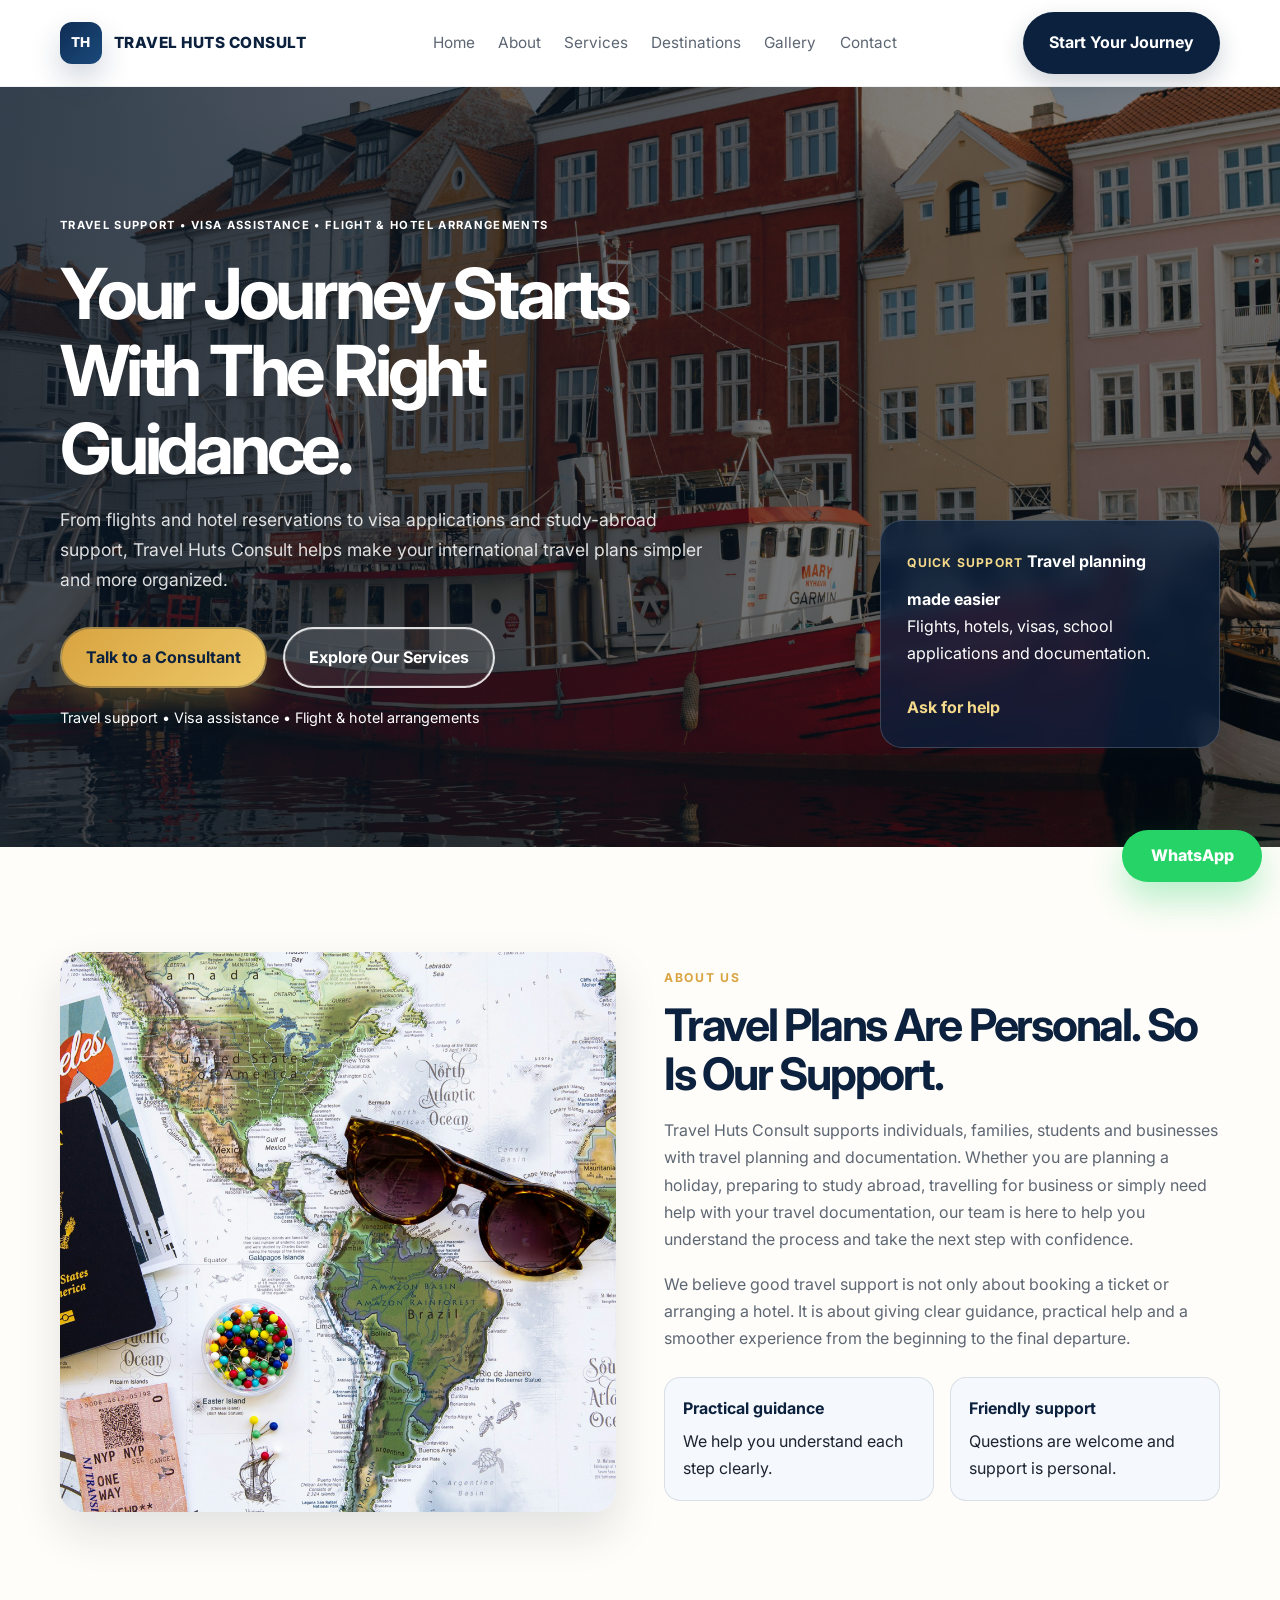
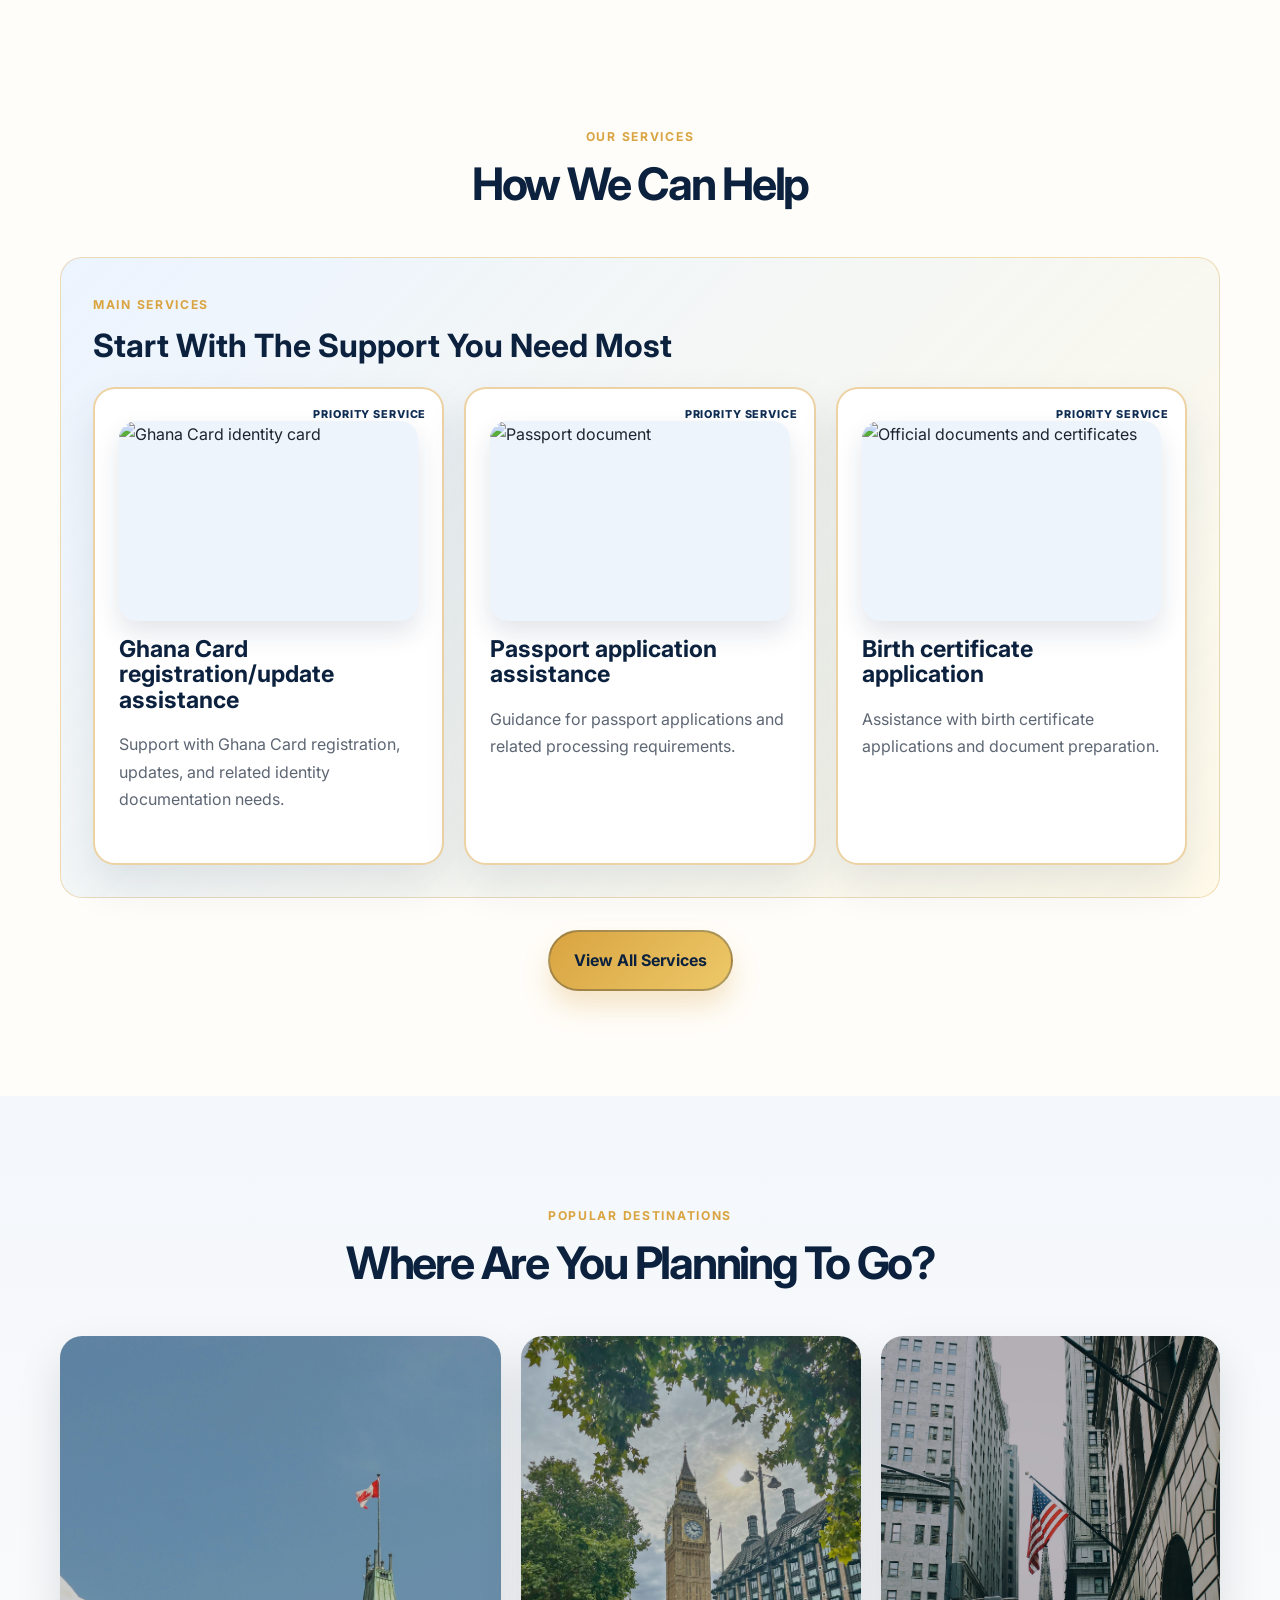
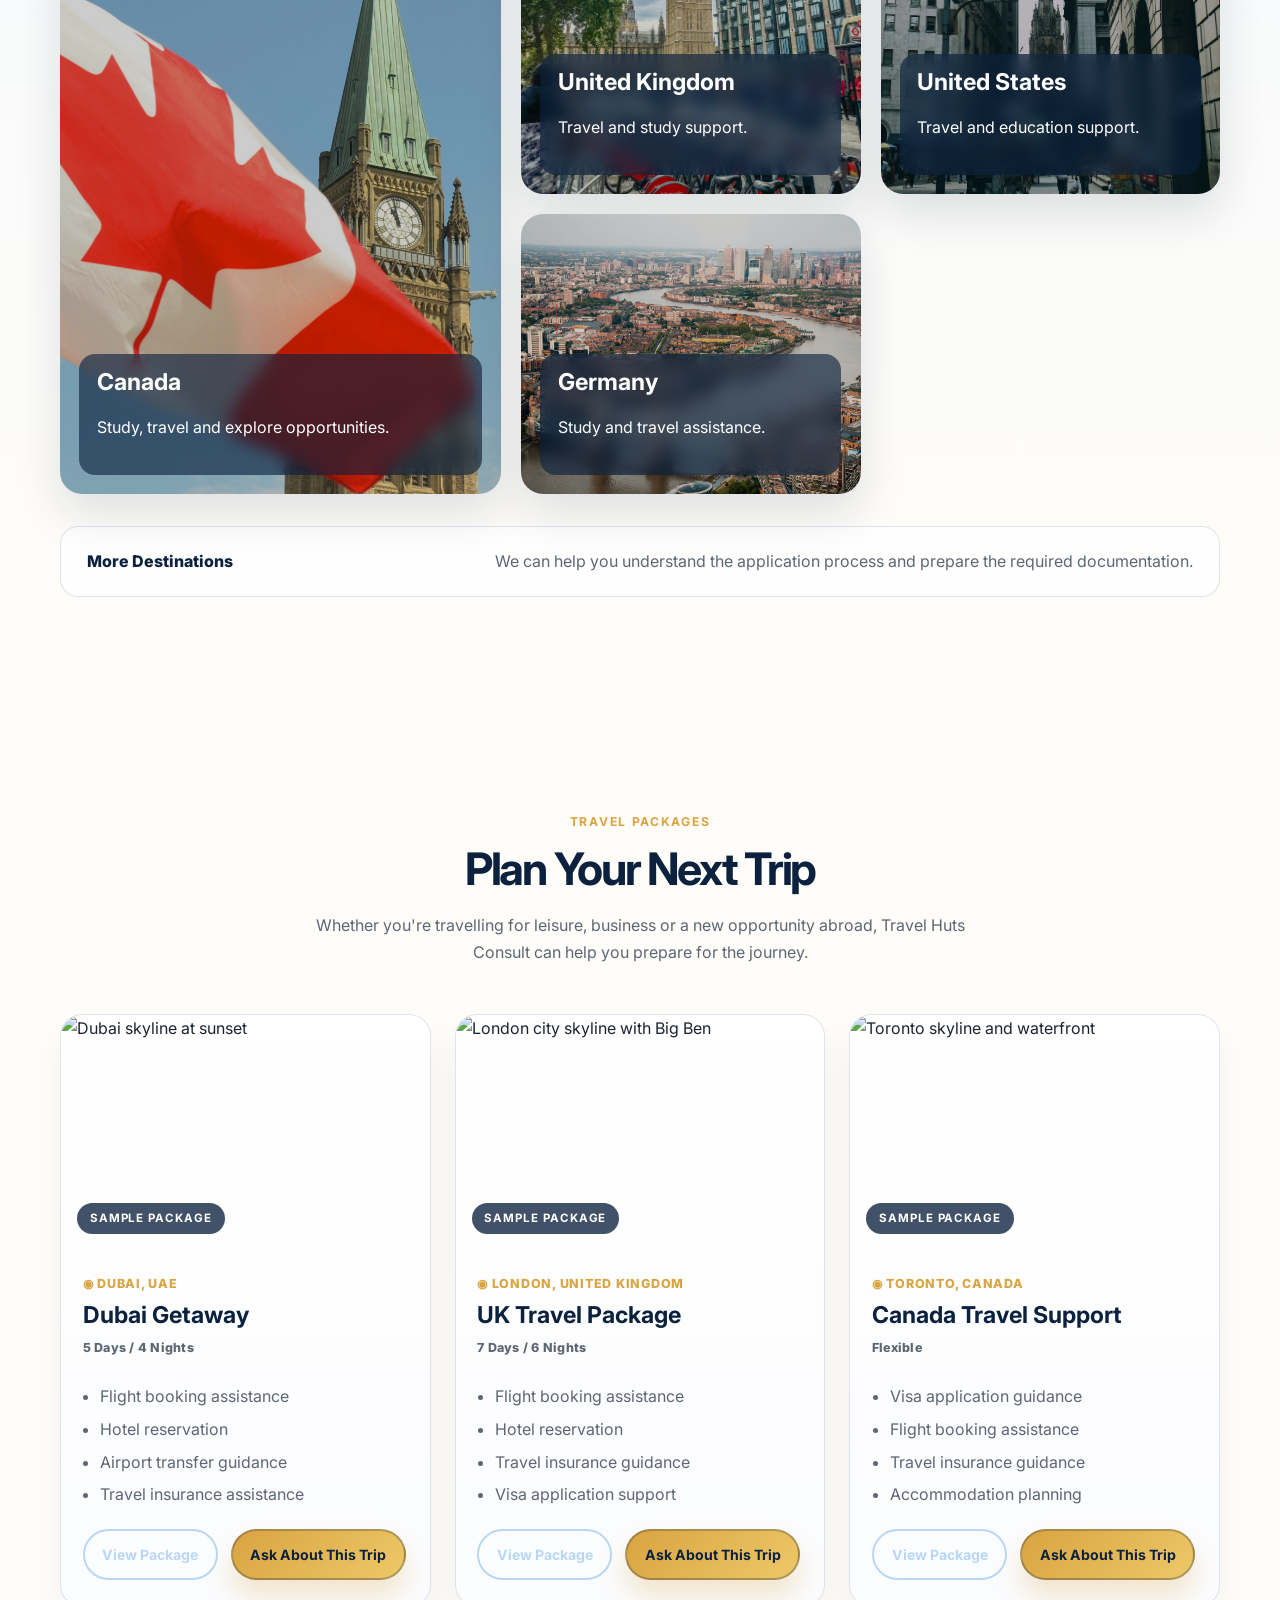
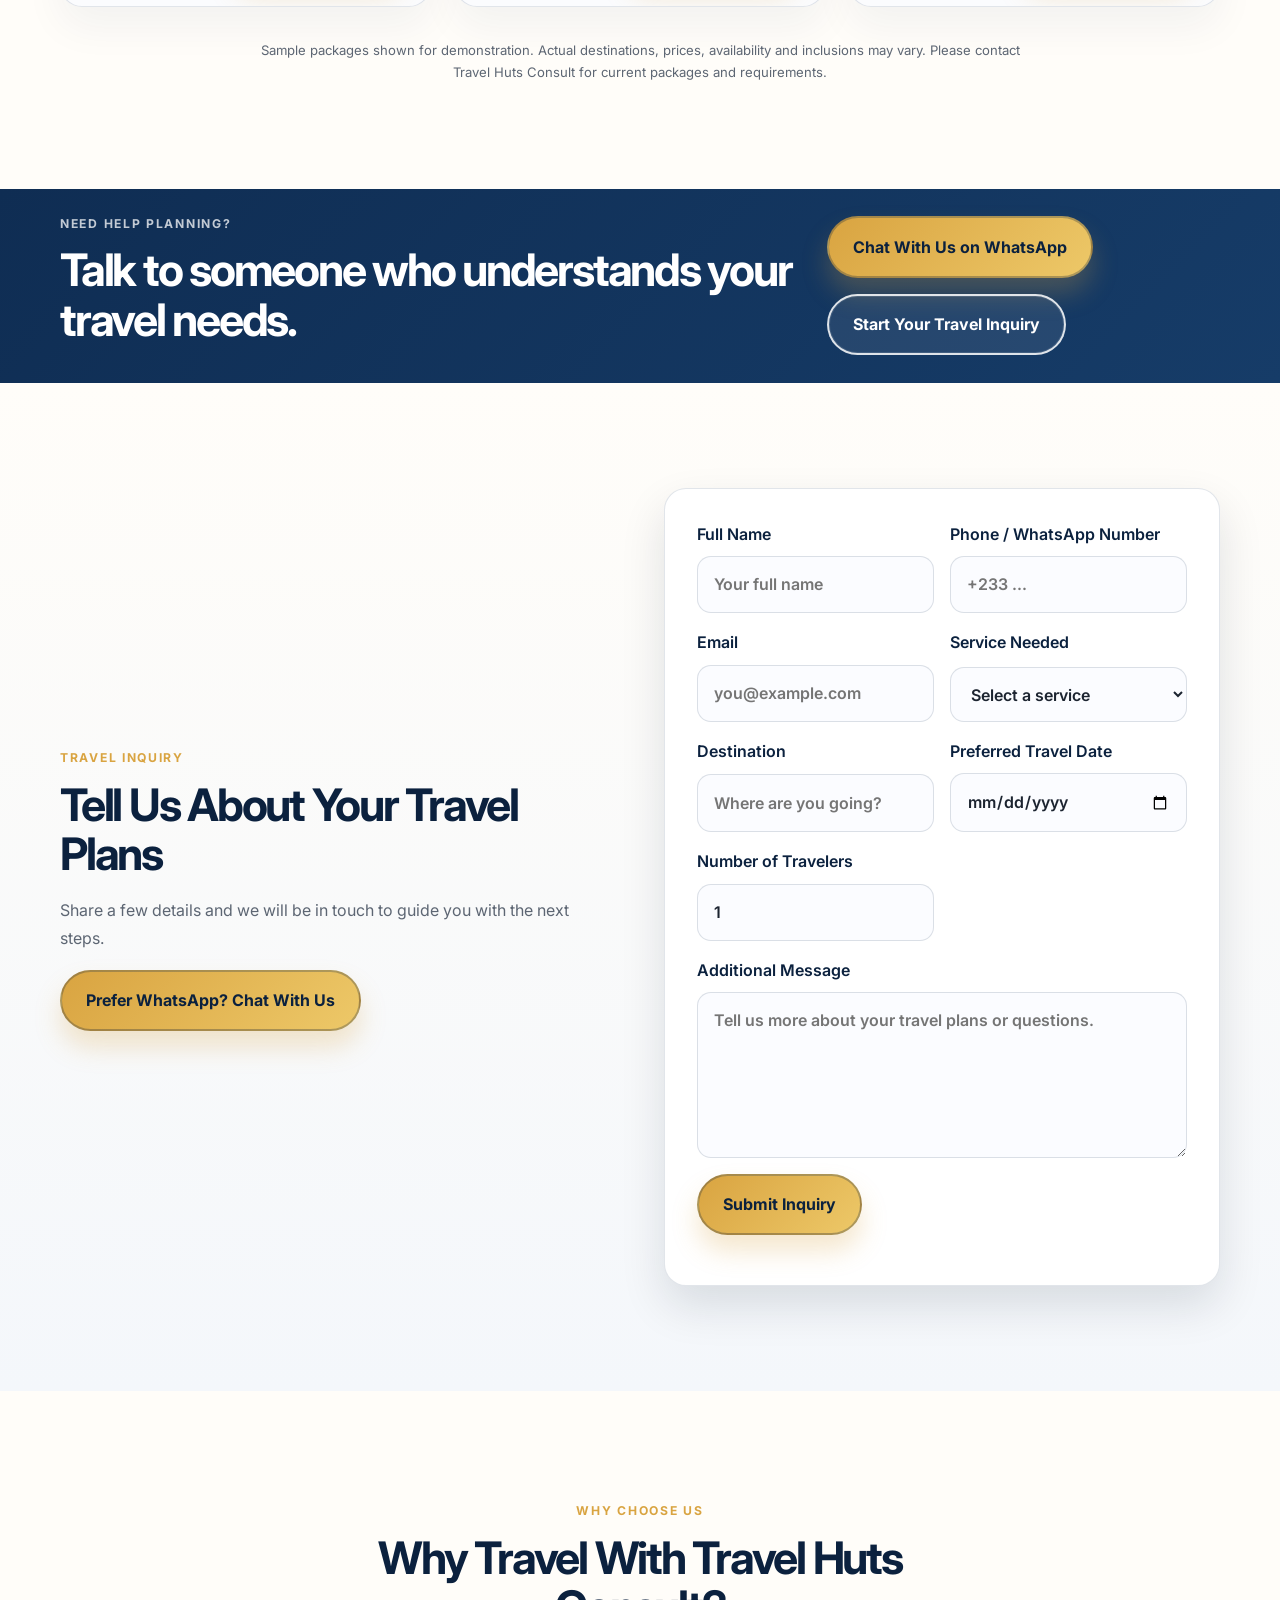
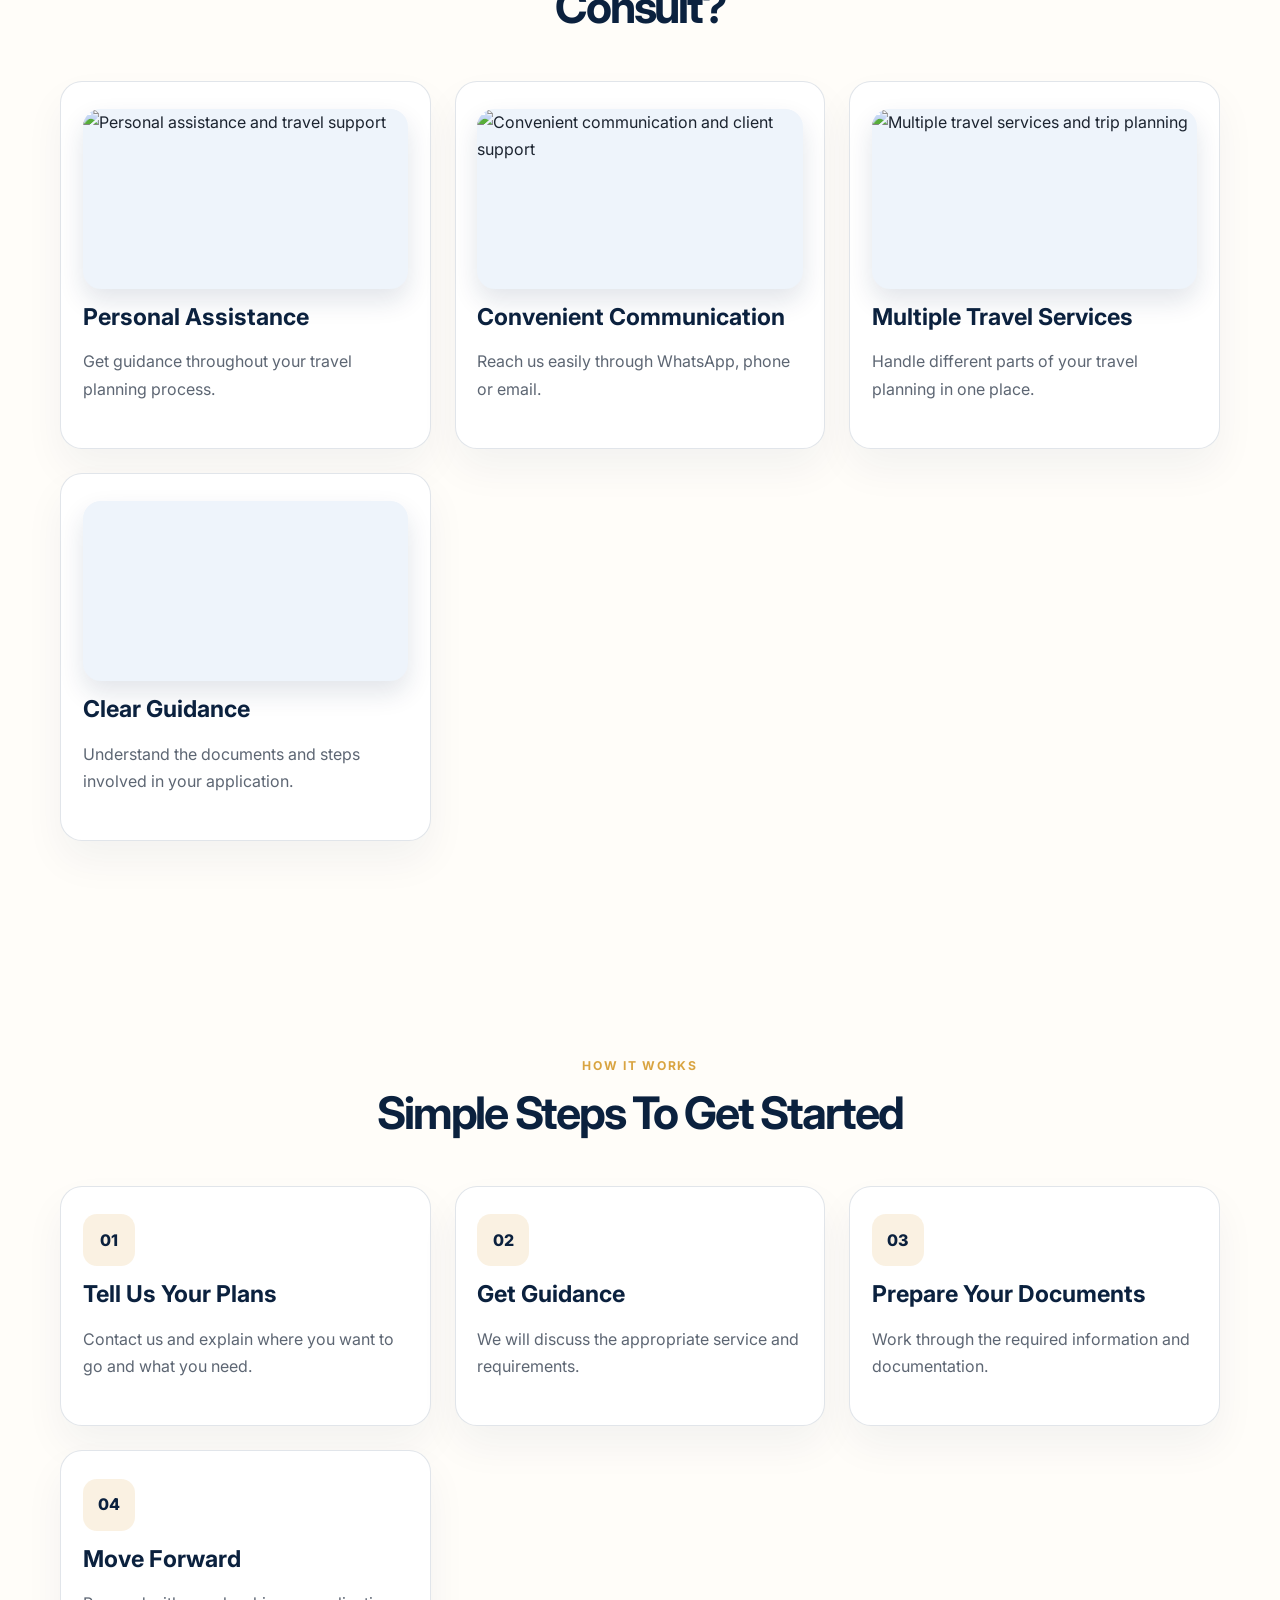
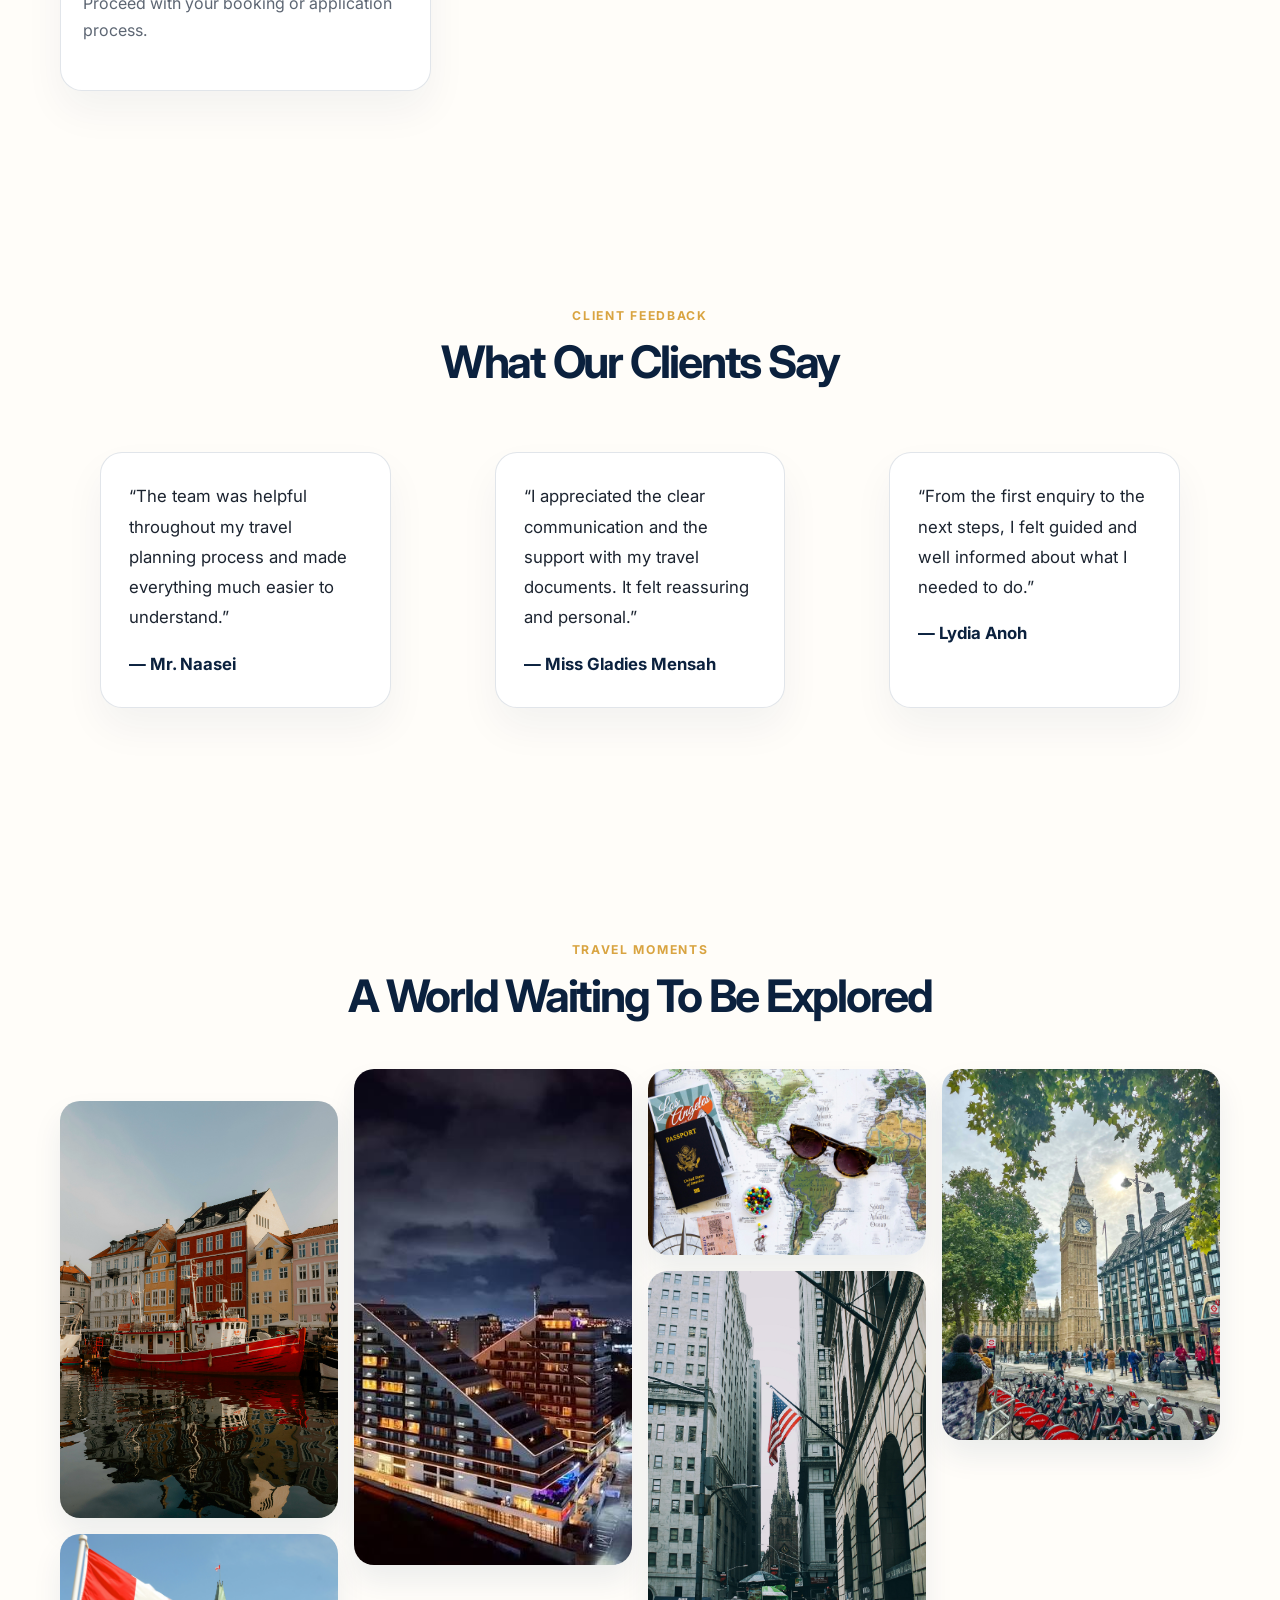
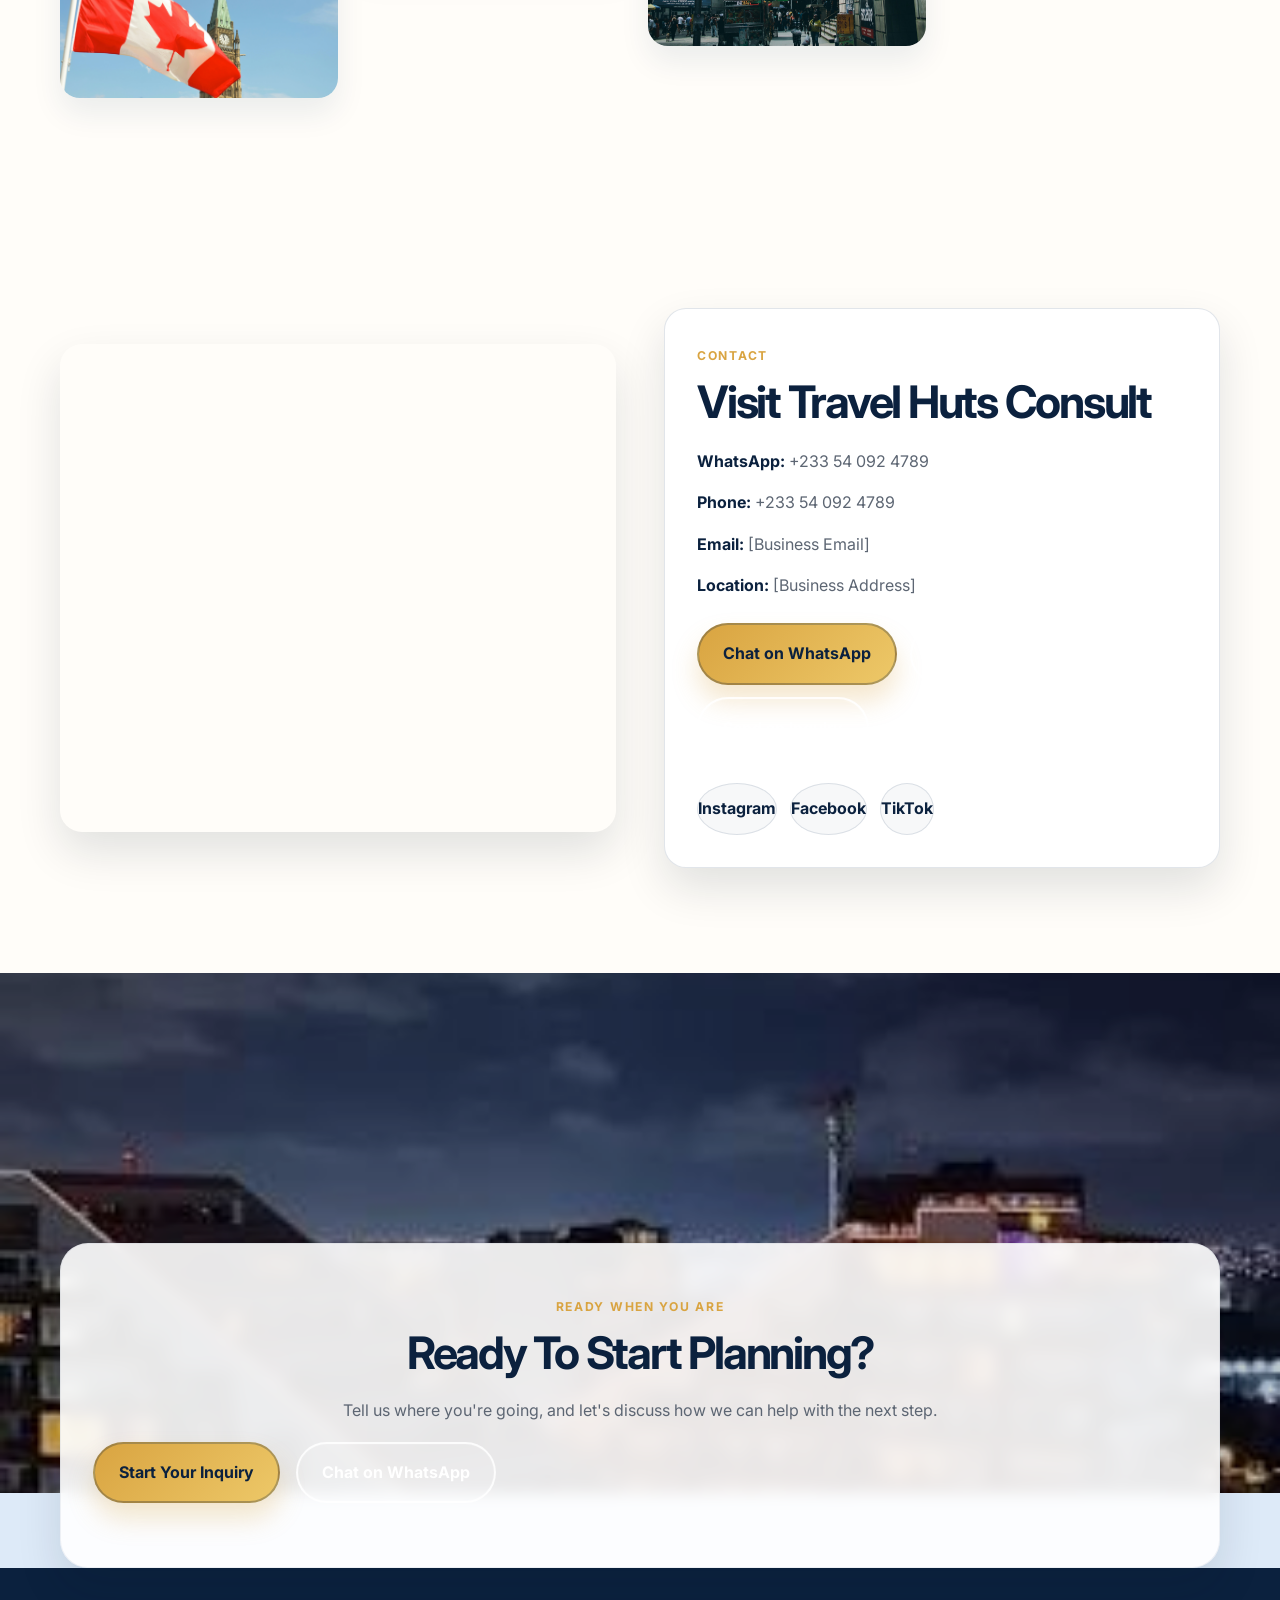
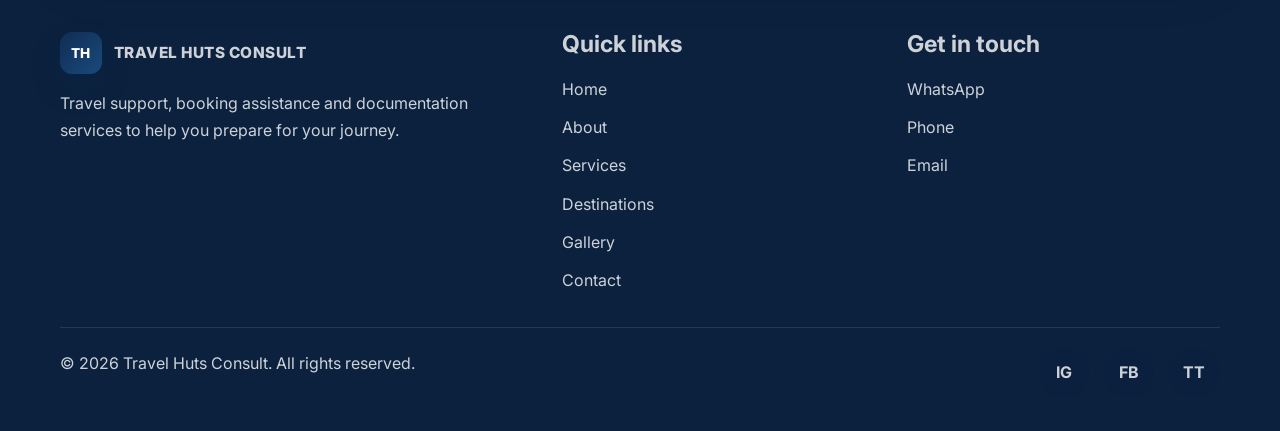
==== commit d2ede37d: "upgreaded it" ====
--- a/index.html
+++ b/index.html
@@ -130,19 +130,19 @@
 
             <div class="services-grid">
               <article class="service-card main-service-card">
-                <div class="icon-wrap">🪪</div>
+                <img class="icon-wrap service-thumb" src="https://ichef.bbci.co.uk/ace/ws/640/cpsprodpb/6b95/live/96b3d1f0-f95b-11ec-bfa6-89ae37be3a04.png.webp" alt="Ghana Card identity card" loading="lazy" />
                 <h3>Ghana Card registration/update assistance</h3>
                 <p>Support with Ghana Card registration, updates, and related identity documentation needs.</p>
               </article>
 
               <article class="service-card main-service-card">
-                <div class="icon-wrap">🛂</div>
+                <img class="icon-wrap service-thumb" src="https://prod.cdn-medias.theafricareport.com/medias/2022/02/RTS2D8RE-e1645459941840.jpg" alt="Passport document" loading="lazy" />
                 <h3>Passport application assistance</h3>
                 <p>Guidance for passport applications and related processing requirements.</p>
               </article>
 
               <article class="service-card main-service-card">
-                <div class="icon-wrap">📄</div>
+                <img class="icon-wrap service-thumb" src="https://images.unsplash.com/photo-1455390582262-044cdead277a?auto=format&fit=crop&w=900&q=80" alt="Official documents and certificates" loading="lazy" />
                 <h3>Birth certificate application</h3>
                 <p>Assistance with birth certificate applications and document preparation.</p>
               </article>
@@ -230,7 +230,7 @@
           <div class="package-grid">
             <article class="package-card" data-package="dubai">
               <div class="package-image-wrap">
-                <img src="https://images.unsplash.com/photo-1512453979798-5ea904ac5f4b?auto=format&amp;fit=crop&amp;w=1200&amp;q=85" alt="Dubai skyline at sunset" loading="lazy" />
+                <img src="https://encrypted-tbn0.gstatic.com/images?q=tbn:ANd9GcRwwR31Ulxc_OVex_4tGytcqeN9cQEuDpaA9XTZWtzsFQ&s=10" alt="Dubai skyline at sunset" loading="lazy" />
                 <span class="package-badge">Sample package</span>
               </div>
               <div class="package-header">
@@ -252,7 +252,7 @@
 
             <article class="package-card" data-package="uk">
               <div class="package-image-wrap">
-                <img src="https://images.unsplash.com/photo-1513635269975-59663e0ac1ad?auto=format&amp;fit=crop&amp;w=1200&amp;q=85" alt="London city skyline with Big Ben" loading="lazy" />
+                <img src="https://encrypted-tbn0.gstatic.com/images?q=tbn:ANd9GcTxwTzfKbSRvj67OwVOJMSZudqH0BuQD-_U_k8sfvA4Ng&s=10" alt="London city skyline with Big Ben" loading="lazy" />
                 <span class="package-badge">Sample package</span>
               </div>
               <div class="package-header">
@@ -274,7 +274,7 @@
 
             <article class="package-card" data-package="canada">
               <div class="package-image-wrap">
-                <img src="https://images.unsplash.com/photo-1517935706615-2717063c2225?auto=format&amp;fit=crop&amp;w=1200&amp;q=85" alt="Toronto skyline and waterfront" loading="lazy" />
+                <img src="https://encrypted-tbn0.gstatic.com/images?q=tbn:ANd9GcS9Q4GxHQQq5RpQm9EEURlqJKithLIBr_ENfcI2YRYolQ&s=10" alt="Toronto skyline and waterfront" loading="lazy" />
                 <span class="package-badge">Sample package</span>
               </div>
               <div class="package-header">
@@ -436,25 +436,25 @@
 
           <div class="reasons-grid">
             <article class="reason-card">
-              <div class="icon-wrap">🤝</div>
+              <img class="icon-wrap service-thumb" src="https://encrypted-tbn0.gstatic.com/images?q=tbn:ANd9GcRyOZrhSALa8pjXU84D-GYgORLz-H2EfbDS0U_LlrqirQ&s=10" alt="Personal assistance and travel support" loading="lazy" />
               <h3>Personal Assistance</h3>
               <p>Get guidance throughout your travel planning process.</p>
             </article>
 
             <article class="reason-card">
-              <div class="icon-wrap">💬</div>
+              <img class="icon-wrap service-thumb" src="https://images.unsplash.com/photo-1556761175-b413da4baf72?auto=format&fit=crop&w=900&q=80" alt="Convenient communication and client support" loading="lazy" />
               <h3>Convenient Communication</h3>
               <p>Reach us easily through WhatsApp, phone or email.</p>
             </article>
 
             <article class="reason-card">
-              <div class="icon-wrap">🧭</div>
+              <img class="icon-wrap service-thumb" src="https://images.unsplash.com/photo-1527631746610-bca00a040d60?auto=format&fit=crop&w=900&q=80" alt="Multiple travel services and trip planning" loading="lazy" />
               <h3>Multiple Travel Services</h3>
               <p>Handle different parts of your travel planning in one place.</p>
             </article>
 
             <article class="reason-card">
-              <div class="icon-wrap">📘</div>
+              <img class="icon-wrap service-thumb" src="https://images.unsplash.com/photo-1450101499163-c8848c66ca85?auto=format&fit=crop&w=900&q=80" alt="Clear travel application guidance and documents" loading="lazy" />
               <h3>Clear Guidance</h3>
               <p>Understand the documents and steps involved in your application.</p>
             </article>
--- a/styles.css
+++ b/styles.css
@@ -141,6 +141,11 @@
   box-shadow: inset 0 0 0 1px rgba(255, 255, 255, 0.12);
 }
 
+.package-card .view-package {
+  border: 2px solid #b9d7f5;
+  color: #b9d7f5;
+}
+
 .btn.small {
   padding: 0.72rem 1.1rem;
   font-size: 0.88rem;
@@ -472,9 +477,11 @@
   max-width: 15rem;
 }
 
-.main-service-card .icon-wrap {
-  background: linear-gradient(135deg, var(--primary), #1f5d90);
-  color: var(--white);
+.main-service-card .icon-wrap,
+.main-service-card .service-thumb {
+  height: 200px;
+  border-radius: 18px;
+  background: #eef4fb;
 }
 
 .service-card:hover,
@@ -554,15 +561,24 @@
 }
 
 .icon-wrap {
-  display: inline-flex;
-  align-items: center;
-  justify-content: center;
-  width: 62px;
-  height: 62px;
+  display: block;
+  width: 100%;
+  height: 180px;
+  object-fit: cover;
   border-radius: 18px;
-  background: linear-gradient(135deg, rgba(15, 45, 83, 0.1), rgba(217, 164, 65, 0.2));
-  font-size: 1.8rem;
   margin-bottom: 1rem;
+  box-shadow: 0 12px 26px rgba(15, 45, 83, 0.12);
+  background: #eef4fb;
+}
+
+.service-thumb {
+  display: block;
+  width: 100%;
+  height: 180px;
+  object-fit: cover;
+  border-radius: 18px;
+  margin-bottom: 1rem;
+  box-shadow: 0 12px 26px rgba(15, 45, 83, 0.12);
 }
 
 .destinations {
